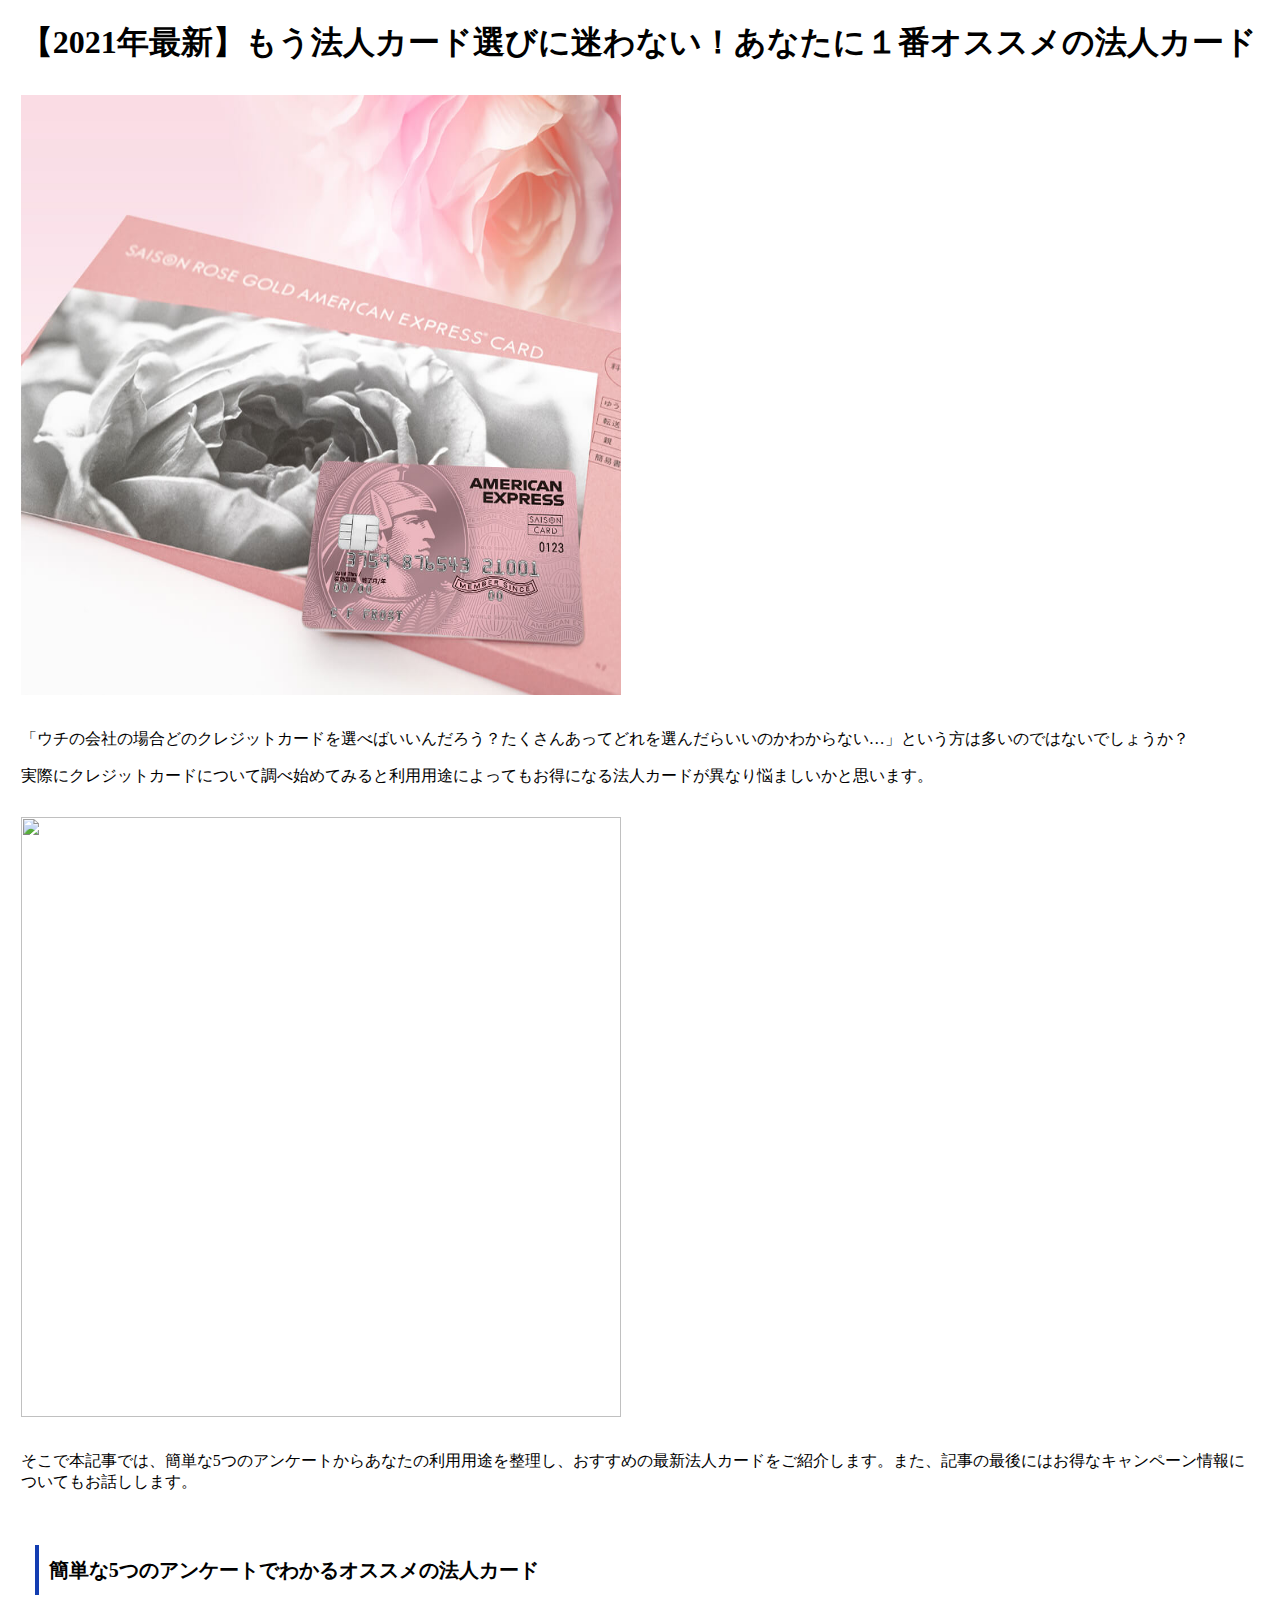
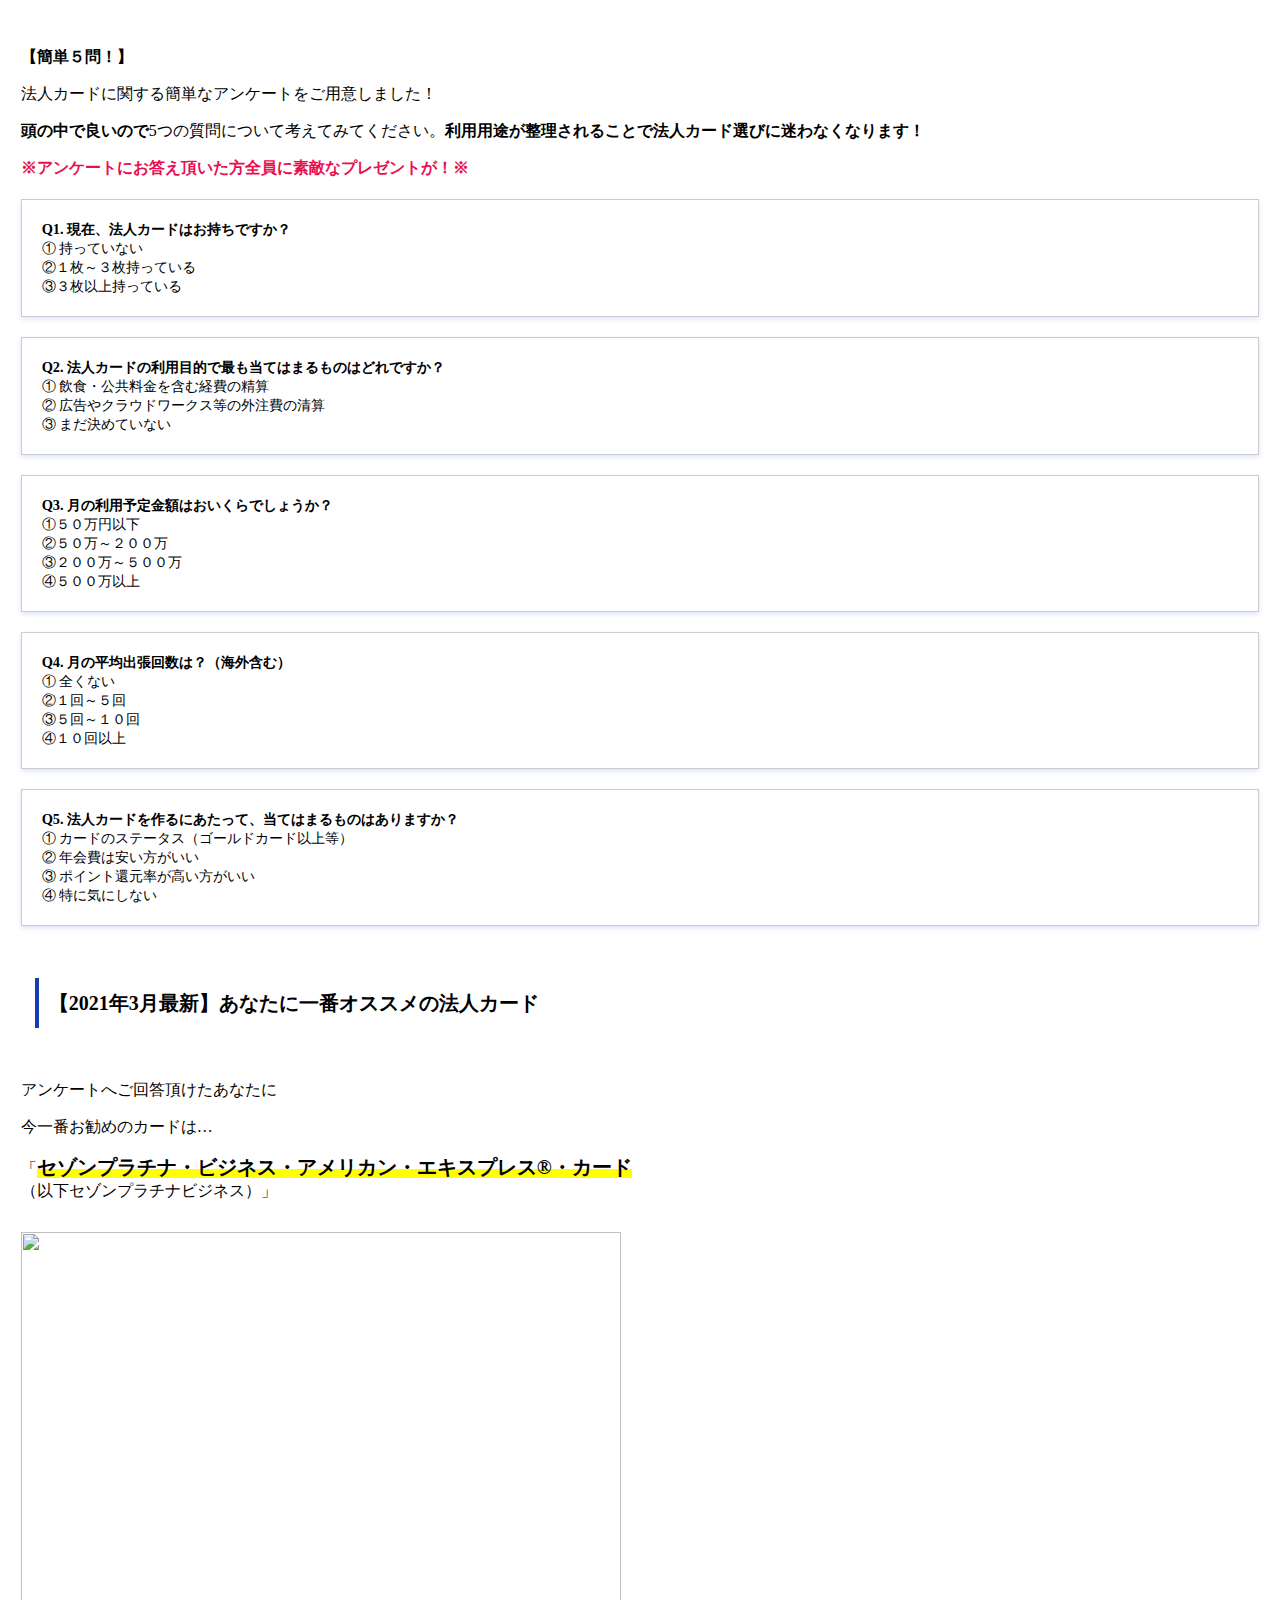
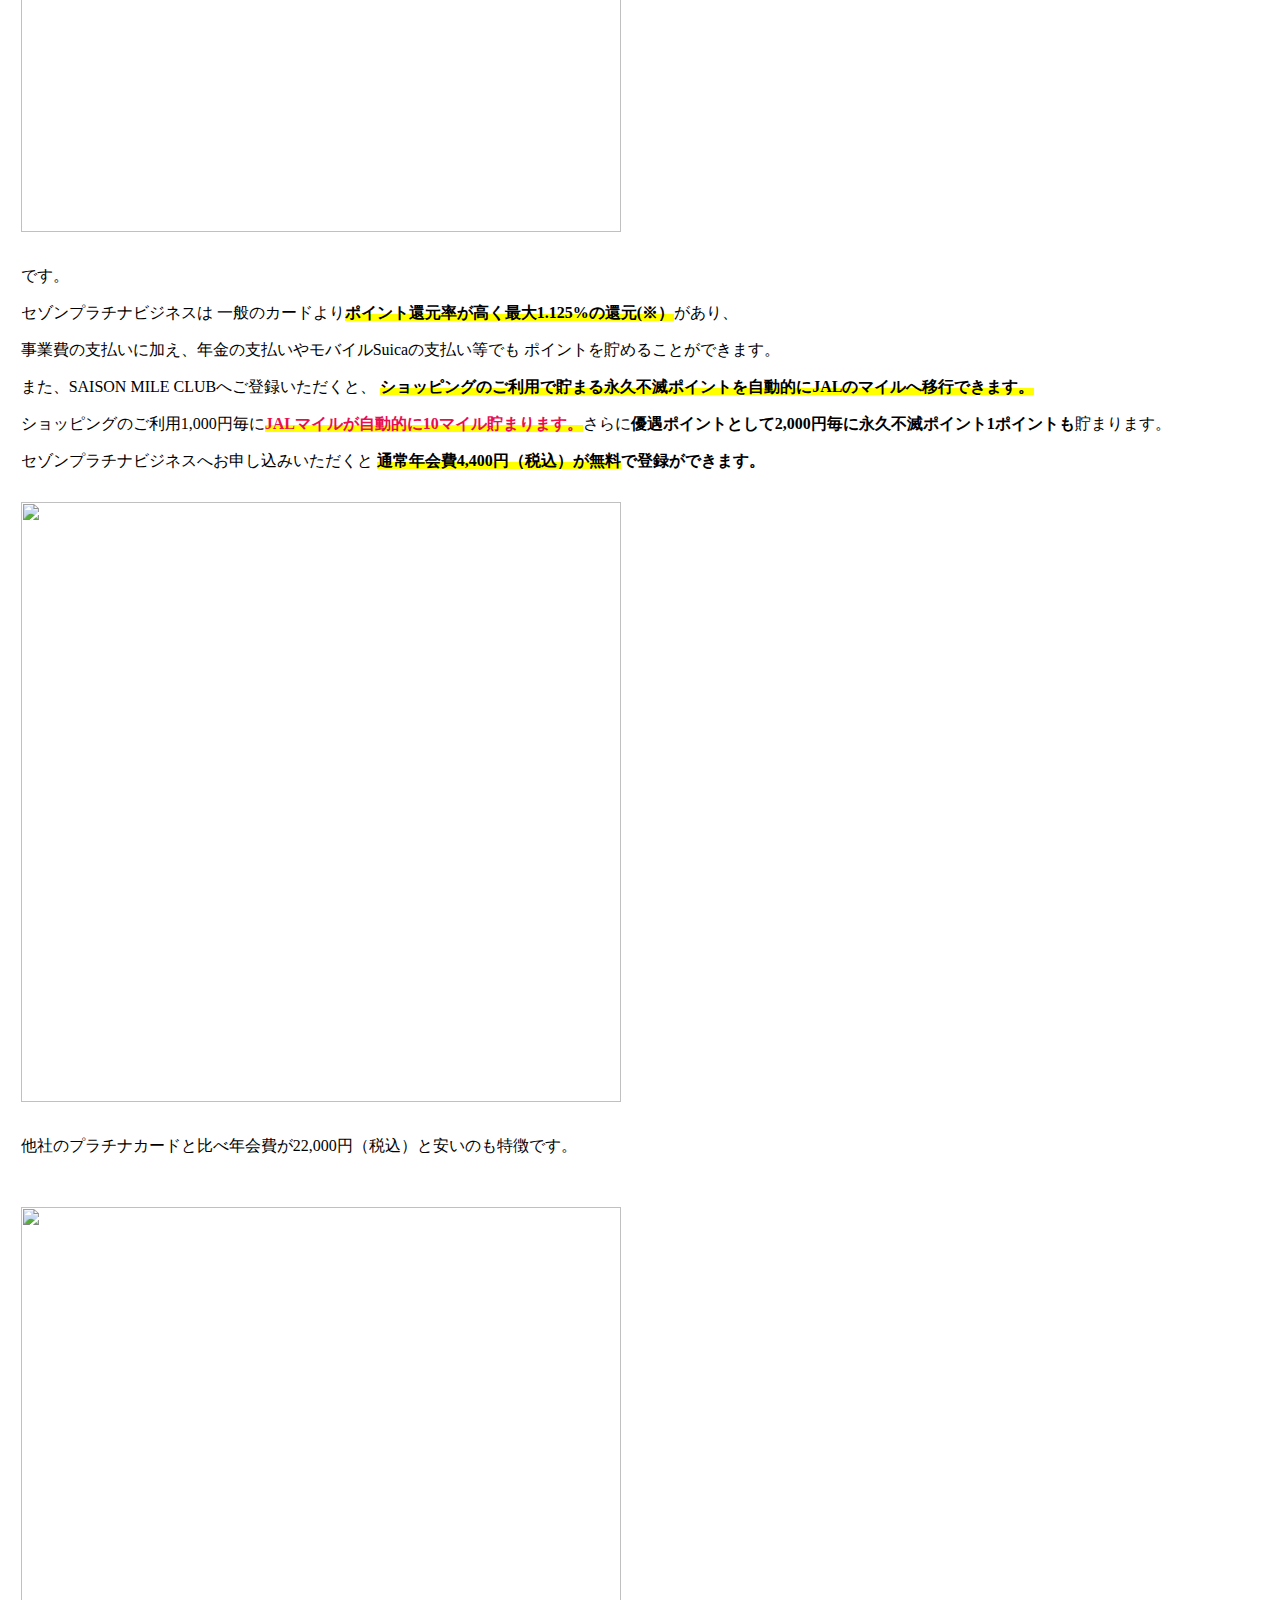
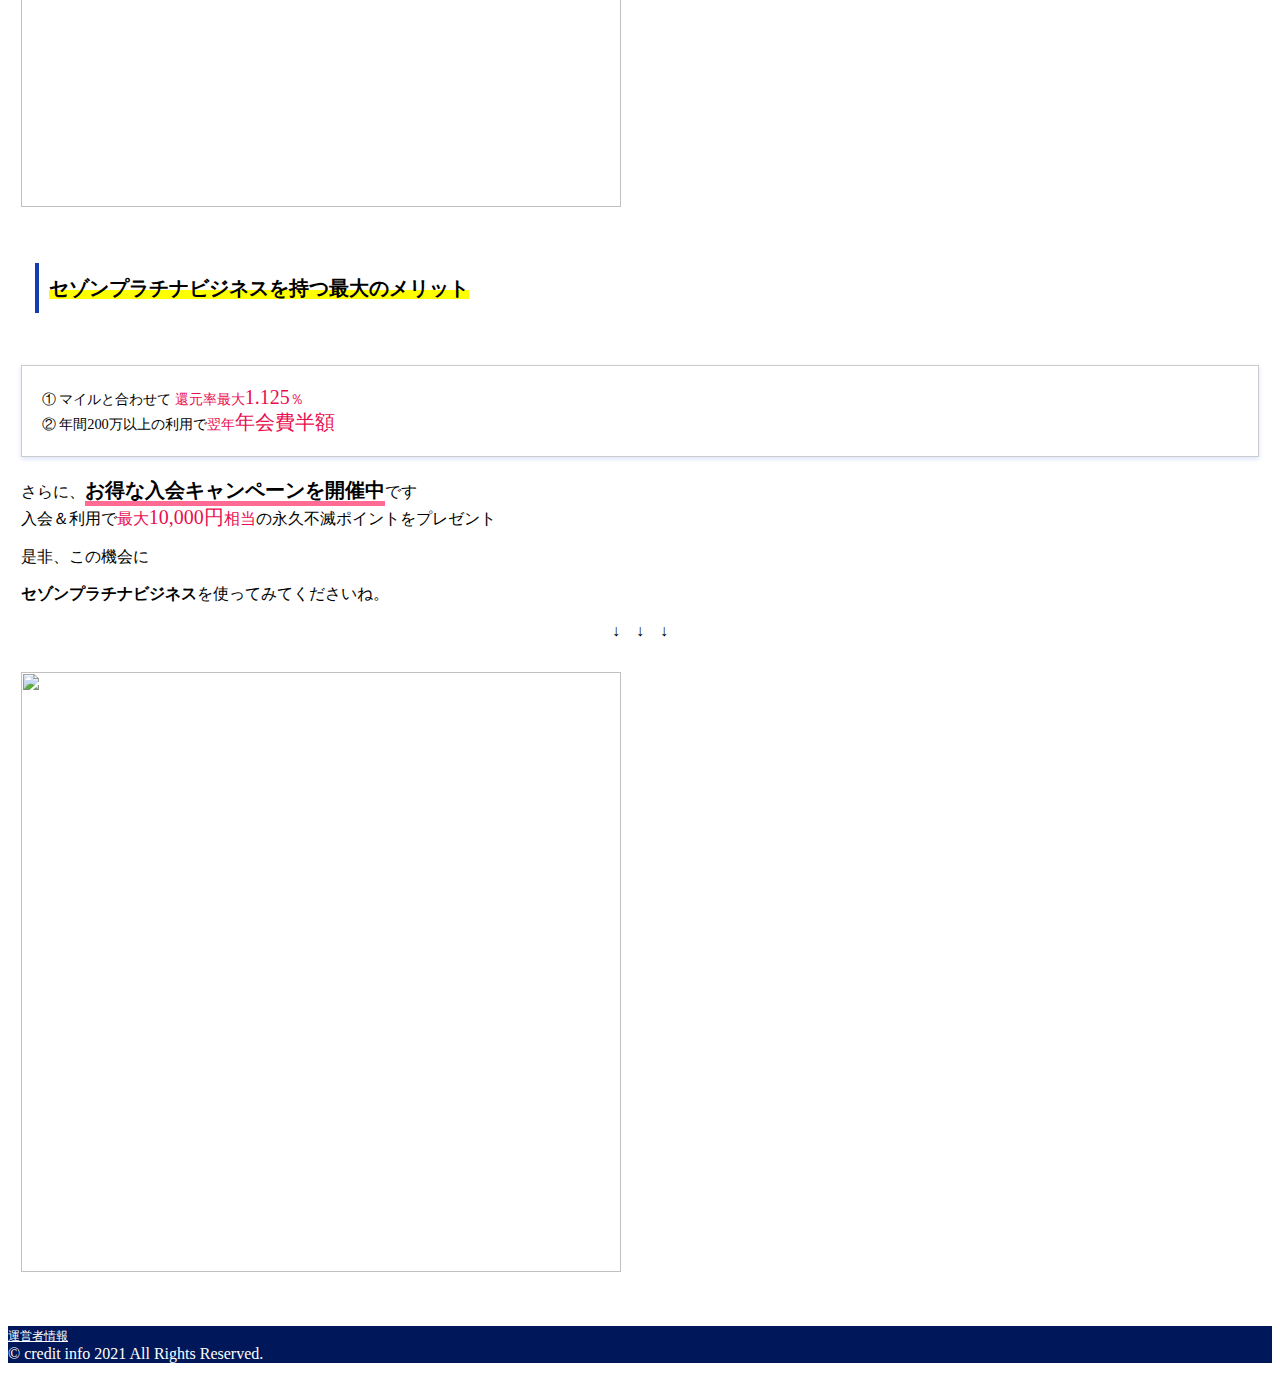
==== docs/rose/index.html @ d0219437 "roseテストコミット" ====
<!DOCTYPE html>
<html
  lang="ja"
  class="
    js
    flexbox
    webgl
    no-touch
    geolocation
    hashchange
    history
    websockets
    rgba
    hsla
    multiplebgs
    backgroundsize
    borderimage
    textshadow
    opacity
    cssanimations
    csscolumns
    cssgradients
    cssreflections
    csstransforms
    csstransforms3d
    csstransitions
    fontface
    generatedcontent
    video
    audio
    localstorage
    no-applicationcache
    svg
    svgclippaths
    mediaqueries
    no-regions
    supports
  "
>
  <head>
    <title>全米で大人気だった期間限定カラーのカードが日本初上陸！</title>

    <!-- meta -->
    <meta http-equiv="Content-Type" content="text/html; charset=UTF-8" />
    <meta http-equiv="X-UA-Compatible" content="IE=edge" />
    <meta name="HandheldFriendly" content="True" />
    <meta name="MobileOptimized" content="320" />
    <meta
      name="viewport"
      content="width=device-width, initial-scale=1 ,viewport-fit=cover"
    />
    <meta name="robots" content="noindex,follow" />
    <meta name="theme-color" content="#00185a" />

    <link rel="dns-prefetch" href="http://ajax.googleapis.com/" />
    <link rel="dns-prefetch" href="http://fonts.googleapis.com/" />
    <link rel="dns-prefetch" href="http://s.w.org/" />

    <!-- ogp -->
    <meta
      property="og:title"
      content="全米で大人気だった期間限定カラーのカードが日本初上陸！"
    />
    <meta
      property="og:description"
      content="全米で大人気だった期間限定カラーのカードが日本初上陸！"
    />
    <meta property="og:type" content="article" />
    <meta property="og:url" content="https://www.credit-card.skin/rose" />
    <meta
      property="og:image"
      content="https://user-images.githubusercontent.com/49242018/119776391-d8502100-beff-11eb-94c4-070c9179af22.png"
    />
    <meta
      property="og:image:secure_url"
      content="https://user-images.githubusercontent.com/49242018/119776391-d8502100-beff-11eb-94c4-070c9179af22.png"
    />
    <meta property="og:site_name" content="credit info" />
    <meta property="og:image:width" content="453" />
    <meta property="og:image:height" content="640" />
    <meta property="og:locale" content="ja_JP" />
    <meta name="twitter:card" content="summary_large_image" />

    <!-- css -->
    <link
      rel="stylesheet"
      href="../css/style.css"
      type="text/css"
      media="all"
    />
    <link
      rel="stylesheet"
      href="../css/index.css"
      type="text/css"
      media="all"
    />

    <!-- script -->
    <!-- <script src=""></script> -->
  </head>
  <body
    class="
      page-template
      page-template-page-forfront
      page-template-page-forfront-php
      page
      page-id-5036
    "
  >
    <div id="container">
      <header class="header">
        <div id="inner-header" class="wrap cf">
          <p id="logo" class="h1 dfont">
            <a href="https://www.credit-card.skin/rose"></a>
          </p>
        </div>
      </header>
      <div class="bg-white"></div>
      <div id="content" class="page-forfront">
        <div id="inner-content" class="wrap cf">
          <main id="main">
            <div class="entry-content">
              <!--
                |                       |
                | LP コンポーネントサンプル |
                |                       |
              -->
              <!-- 見出し -->
              <!-- <h3>
                <span class="" style="font-size: 20px"
                  ><strong>見出し</strong></span
                >
              </h3> -->

              <!-- テキスト -->
              <!-- <p><span class="ul-pink">underline-pink</span></p>
              <p><span class="ul-yellow">underline-yellow</span></p>
              <p><span class="text-bold">text-bold</span></p> -->

              <!-- コンテンツ -->
              <!-- <div class="contents">
                <p>
                  <img
                    class="size-medium aligncenter"
                    src="./assets/015-720x400-300x167.png"
                    alt=""
                    width="300"
                    height="167"
                    srcset="
                      ./assets/015-720x400-300x167.png 300w,
                      ./assets/015-720x400-300x167.png 720w
                    "
                    sizes="(max-width: 300px) 100vw, 300px"
                  />
                </p>
                <p>
                  <span>話題のブレッシュを使ってみることに。</span>
                </p>
              </div> -->

              <!-- CTA -->
              <!-- <div class="cta">
                <a href="#">
                  <img
                    class="aligncenter size-medium"
                    src="./assets/030-1-300x72.png"
                    alt=""
                    width="300"
                    height="72"
                    srcset="
                      ./assets/030-1-300x72.png 300w,
                      ./assets/030-1-300x72.png 500w
                    "
                    sizes="(max-width: 300px) 100vw, 300px"
                  />
                </a>
              </div> -->
              <!-- ./LP コンポーネントサンプル -->

              <section>
                <h1>
                  【2021年最新】もう法人カード選びに迷わない！あなたに１番オススメの法人カード
                </h1>

                <!-- 画像：アイキャッチ -->
                <div class="image">
                  <img
                    class="aligncenter"
                    src="./img/eye-catch.png"
                    alt=""
                    width="600"
                    height="600"
                    srcset="
                      ./img/eye-catch.png 1321w,
                      ./img/eye-catch.png  150w,
                      ./img/eye-catch.png  300w,
                      ./img/eye-catch.png  768w,
                      ./img/eye-catch.png 1024w,
                      ./img/eye-catch.png  125w,
                      ./img/eye-catch.png  160w
                    "
                    sizes="(max-width: 600px) 100vw, 600px"
                  />
                </div>
                <p>
                  「ウチの会社の場合どのクレジットカードを選べばいいんだろう？たくさんあってどれを選んだらいいのかわからない…」という方は多いのではないでしょうか？
                </p>
                <p>
                  実際にクレジットカードについて調べ始めてみると利用用途によってもお得になる法人カードが異なり悩ましいかと思います。
                </p>

                <!-- 画像：悩んでる人 -->
                <div class="image">
                  <img
                    class="aligncenter"
                    src="./img/thinking-man.jpg"
                    alt=""
                    width="600"
                    height="600"
                    srcset="
                      ./img/thinking-man.jpg 1321w,
                      ./img/thinking-man.jpg  150w,
                      ./img/thinking-man.jpg  300w,
                      ./img/thinking-man.jpg  768w,
                      ./img/thinking-man.jpg 1024w,
                      ./img/thinking-man.jpg  125w,
                      ./img/thinking-man.jpg  160w
                    "
                    sizes="(max-width: 600px) 100vw, 600px"
                  />
                </div>
                <p>
                  そこで本記事では、簡単な5つのアンケートからあなたの利用用途を整理し、おすすめの最新法人カードをご紹介します。また、記事の最後にはお得なキャンペーン情報についてもお話しします。
                </p>
              </section>

              <section>
                <h3>簡単な5つのアンケートでわかるオススメの法人カード</h3>
                <p><span class="text-bold">【簡単５問！】</span></p>
                <p>法人カードに関する簡単なアンケートをご用意しました！</p>
                <p>
                  <span class="text-bold">頭の中で良いので</span
                  >5つの質問について考えてみてください。<span class="text-bold"
                    >利用用途が整理されることで法人カード選びに迷わなくなります！</span
                  >
                </p>
                <p class="text-bold text-pink">
                  ※アンケートにお答え頂いた方全員に素敵なプレゼントが！※
                </p>
                <div class="contents">
                  <span class="text-bold"
                    >Q1. 現在、法人カードはお持ちですか？</span
                  ><br />
                  ① 持っていない <br />
                  ②１枚～３枚持っている <br />
                  ③３枚以上持っている
                </div>
                <div class="contents">
                  <span class="text-bold"
                    >Q2.
                    法人カードの利用目的で最も当てはまるものはどれですか？</span
                  ><br />
                  ① 飲食・公共料金を含む経費の精算<br />
                  ② 広告やクラウドワークス等の外注費の清算<br />
                  ③ まだ決めていない
                </div>
                <div class="contents">
                  <span class="text-bold"
                    >Q3. 月の利用予定金額はおいくらでしょうか？</span
                  ><br />
                  ①５０万円以下<br />
                  ②５０万～２００万<br />
                  ③２００万～５００万<br />
                  ④５００万以上
                </div>
                <div class="contents">
                  <span class="text-bold"
                    >Q4. 月の平均出張回数は？（海外含む）</span
                  ><br />
                  ① 全くない<br />
                  ②１回～５回<br />
                  ③５回～１０回<br />
                  ④１０回以上
                </div>
                <div class="contents">
                  <span class="text-bold"
                    >Q5.
                    法人カードを作るにあたって、当てはまるものはありますか？</span
                  ><br />
                  ① カードのステータス（ゴールドカード以上等）<br />
                  ② 年会費は安い方がいい<br />
                  ③ ポイント還元率が高い方がいい<br />
                  ④ 特に気にしない
                </div>
              </section>

              <section>
                <h3>【2021年3月最新】あなたに一番オススメの法人カード</h3>
                <p>アンケートへご回答頂けたあなたに</p>
                <p>今一番お勧めのカードは…</p>
                <p>
                  「<span class="text-bold text-big ul-yellow"
                    >セゾンプラチナ・ビジネス・アメリカン・エキスプレス®・カード</span
                  ><br />
                  （以下セゾンプラチナビジネス）」
                </p>

                <!-- 画像：カードサンプル -->
                <div class="image">
                  <img
                    class="aligncenter"
                    src="./img/card-sample.png"
                    alt=""
                    width="600"
                    height="600"
                    srcset="
                      ./img/card-sample.png 1321w,
                      ./img/card-sample.png  150w,
                      ./img/card-sample.png  300w,
                      ./img/card-sample.png  768w,
                      ./img/card-sample.png 1024w,
                      ./img/card-sample.png  125w,
                      ./img/card-sample.png  160w
                    "
                    sizes="(max-width: 600px) 100vw, 600px"
                  />
                </div>
                <p>です。</p>
                <p>
                  セゾンプラチナビジネスは 一般のカードより<span
                    class="text-bold ul-yellow"
                    >ポイント還元率が高く最大1.125%の還元(※）</span
                  >があり、
                </p>
                <p>
                  事業費の支払いに加え、年金の支払いやモバイルSuicaの支払い等でも
                  ポイントを貯めることができます。
                </p>
                <p>
                  また、SAISON MILE CLUBへご登録いただくと、
                  <span class="text-bold ul-yellow"
                    >ショッピングのご利用で貯まる永久不滅ポイントを自動的にJALのマイルへ移行できます。</span
                  >
                </p>
                <p>
                  ショッピングのご利用1,000円毎に<span
                    class="text-bold text-pink ul-yellow"
                    >JALマイルが自動的に10マイル貯まります。</span
                  >さらに<span class="text-bold"
                    >優遇ポイントとして2,000円毎に永久不滅ポイント1ポイントも</span
                  >貯まります。
                </p>
                <p>
                  セゾンプラチナビジネスへお申し込みいただくと
                  <span class="text-bold"
                    ><span class="ul-yellow"
                      >通常年会費4,400円（税込）が無料</span
                    >で登録ができます。</span
                  >
                </p>

                <!-- 画像：パーセント記号付きサイコロ -->
                <div class="image">
                  <img
                    class="aligncenter"
                    src="./img/dice-percent.jpg"
                    alt=""
                    width="600"
                    height="600"
                    srcset="
                      ./img/dice-percent.jpg 1321w,
                      ./img/dice-percent.jpg  150w,
                      ./img/dice-percent.jpg  300w,
                      ./img/dice-percent.jpg  768w,
                      ./img/dice-percent.jpg 1024w,
                      ./img/dice-percent.jpg  125w,
                      ./img/dice-percent.jpg  160w
                    "
                    sizes="(max-width: 600px) 100vw, 600px"
                  />
                </div>

                <p>
                  他社のプラチナカードと比べ年会費が22,000円（税込）と安いのも特徴です。
                </p>
              </section>

              <section>
                <!-- 画像：ここから先は絶対に読んで下さい！ -->
                <div class="image">
                  <img
                    class="aligncenter"
                    src="./img/reading-must.gif"
                    alt=""
                    width="600"
                    height="600"
                    srcset="
                      ./img/reading-must.gif 1321w,
                      ./img/reading-must.gif  150w,
                      ./img/reading-must.gif  300w,
                      ./img/reading-must.gif  768w,
                      ./img/reading-must.gif 1024w,
                      ./img/reading-must.gif  125w,
                      ./img/reading-must.gif  160w
                    "
                    sizes="(max-width: 600px) 100vw, 600px"
                  />
                </div>

                <!-- <p>アナタに一番お勧めのセゾンプラチナビジネスですが、</p>
                <p>
                  現在、<span class="text-bold ul-pink text-big"
                    >お得な入会キャンペーンを開催中</span
                  >です。
                </p> -->
              </section>

              <section>
                <h3>
                  <span class="ul-yellow"
                    >セゾンプラチナビジネスを持つ最大のメリット</span
                  >
                </h3>
                <div class="contents">
                  ① マイルと合わせて
                  <span class="text-pink"
                    >還元率最大<span class="text-big">1.125</span>％</span
                  >
                  <br />
                  ② 年間200万以上の利用で<span class="text-pink"
                    >翌年<span class="text-big">年会費半額</span></span
                  >
                  <!-- さらに、<span class="text-bold"
                    >お得な入会キャンペーンを開催中</span
                  >です<br />入会＆利用で<span class="text-pink"
                    >最大<span class="text-big">10,000円</span>相当</span
                  >の永久不滅ポイントをプレゼント -->
                </div>
                <p>
                  さらに、<span class="text-bold ul-pink text-big"
                    >お得な入会キャンペーンを開催中</span
                  >です<br />入会＆利用で<span class="text-pink"
                    >最大<span class="text-big">10,000円</span>相当</span
                  >の永久不滅ポイントをプレゼント
                </p>
                <p>是非、この機会に</p>
                <p>
                  <span class="text-bold">セゾンプラチナビジネス</span
                  >を使ってみてくださいね。
                </p>
                <p class="text-center">↓　↓　↓</p>
                <!-- 画像：CTA -->
                <div class="image">
                  <a href="#" target="_blank" rel="noopener noreferrer">
                    <img
                      class="aligncenter"
                      src="./img/cta.png"
                      alt=""
                      width="600"
                      height="600"
                      srcset="
                        ./img/cta.png 1321w,
                        ./img/cta.png  150w,
                        ./img/cta.png  300w,
                        ./img/cta.png  768w,
                        ./img/cta.png 1024w,
                        ./img/cta.png  125w,
                        ./img/cta.png  160w
                      "
                      sizes="(max-width: 600px) 100vw, 600px"
                    />
                  </a>
                </div>
              </section>
            </div>
          </main>
        </div>
      </div>

      <footer class="footer">
        <div id="footer-menu">
          <div class="site-footer-inner">
            <a
              style="font-size: 12px"
              href="company_info.html"
              class="link-administrator"
              >運営者情報</a
            ><br />
            <span class="copyright"
              >© credit info 2021 All Rights Reserved.
            </span>
          </div>
        </div>
      </footer>
    </div>
  </body>
</html>
---- docs/css/index.css ----
img.wp-smiley,
img.emoji {
  display: inline !important;
  border: none !important;
  box-shadow: none !important;
  height: 1em !important;
  width: 1em !important;
  margin: 0 0.07em !important;
  vertical-align: -0.1em !important;
  background: none !important;
  padding: 0 !important;
}

/*--------　カスタムボタン　------------------*/
@-moz-keyframes animate1 {
  0% {
    -moz-transform: skewX(9deg);
  }

  10% {
    -moz-transform: skewX(-8deg);
  }

  20% {
    -moz-transform: skewX(7deg);
  }

  30% {
    -moz-transform: skewX(-6deg);
  }

  40% {
    -moz-transform: skewX(5deg);
  }

  50% {
    -moz-transform: skewX(-4deg);
  }

  60% {
    -moz-transform: skewX(3deg);
  }

  70% {
    -moz-transform: skewX(-2deg);
  }

  80% {
    -moz-transform: skewX(1deg);
  }

  90% {
    -moz-transform: skewX(0deg);
  }

  100% {
    -moz-transform: skewX(0deg);
  }
}

@-o-keyframes animate1 {
  0% {
    -o-transform: skewX(9deg);
  }

  10% {
    -o-transform: skewX(-8deg);
  }

  20% {
    -o-transform: skewX(7deg);
  }

  30% {
    -o-transform: skewX(-6deg);
  }

  40% {
    -o-transform: skewX(5deg);
  }

  50% {
    -o-transform: skewX(-4deg);
  }

  60% {
    -o-transform: skewX(3deg);
  }

  70% {
    -o-transform: skewX(-2deg);
  }

  80% {
    -o-transform: skewX(1deg);
  }

  90% {
    -o-transform: skewX(0deg);
  }

  100% {
    -o-transform: skewX(0deg);
  }
}

@-webkit-keyframes animate1 {
  0% {
    -webkit-transform: skewX(9deg);
  }

  10% {
    -webkit-transform: skewX(-8deg);
  }

  20% {
    -webkit-transform: skewX(7deg);
  }

  30% {
    -webkit-transform: skewX(-6deg);
  }

  40% {
    -webkit-transform: skewX(5deg);
  }

  50% {
    -webkit-transform: skewX(-4deg);
  }

  60% {
    -webkit-transform: skewX(3deg);
  }

  70% {
    -webkit-transform: skewX(-2deg);
  }

  80% {
    -webkit-transform: skewX(1deg);
  }

  90% {
    -webkit-transform: skewX(0deg);
  }

  100% {
    -webkit-transform: skewX(0deg);
  }
}

@-moz-keyframes animate2 {
  0% {
    -moz-transform: translateX(0px);
  }

  45% {
    -moz-transform: translateX(20px);
  }

  50% {
    -moz-transform: translateX(25px);
  }

  55% {
    -moz-transform: translateX(20px);
  }

  95% {
    -moz-transform: translateX(0px);
  }

  100% {
    -moz-transform: translateX(0px);
  }
}

@-o-keyframes animate2 {
  0% {
    -o-transform: translateX(0px);
  }

  45% {
    -o-transform: translateX(20px);
  }

  50% {
    -o-transform: translateX(25px);
  }

  55% {
    -o-transform: translateX(20px);
  }

  95% {
    -o-transform: translateX(0px);
  }

  100% {
    -o-transform: translateX(0px);
  }
}

@-webkit-keyframes animate2 {
  0% {
    -webkit-transform: translateX(0px);
  }

  45% {
    -webkit-transform: translateX(20px);
  }

  50% {
    -webkit-transform: translateX(25px);
  }

  55% {
    -webkit-transform: translateX(20px);
  }

  95% {
    -webkit-transform: translateX(0px);
  }

  100% {
    -webkit-transform: translateX(0px);
  }
}

.a-btn {
  position: relative;
  display: block;
  width: 100%;
  max-width: 600px;
  padding: 10px;
  padding-left: 10%;
  -moz-box-sizing: border-box;
  -webkit-box-sizing: border-box;
  box-sizing: border-box;
  margin-left: auto;
  margin-right: auto;
}

.animate {
  -webkit-animation-duration: 2s;
  -moz-animation-duration: 2s;
  -ms-animation-duration: 2s;
  -o-animation-duration: 2s;
  animation-duration: 2s;
  -webkit-animation-timing-function: ease-in;
  -moz-animation-timing-function: ease-in;
  -o-animation-timing-function: ease-in;
  animation-timing-function: ease-in;
  -moz-animation-iteration-count: infinite;
  -webkit-animation-iteration-count: infinite;
  -o-animation-iteration-count: infinite;
  -ms-animation-iteration-count: infinite;
  animation-iteration-count: infinite;
  margin-left: auto;
  margin-right: auto;
  z-index: 8;
  -webkit-animation-name: animate1;
  -moz-animation-name: animate1;
  -o-animation-name: animate1;
  animation-name: animate1;
  width: 90%;
}

.a-arrow {
  position: absolute;
  top: 10%;
  left: -5px;
  -webkit-animation-duration: 1s;
  -moz-animation-duration: 1s;
  -ms-animation-duration: 1s;
  -o-animation-duration: 1s;
  animation-duration: 1s;
  -webkit-animation-timing-function: ease-in;
  -moz-animation-timing-function: ease-in;
  -o-animation-timing-function: ease-in;
  animation-timing-function: ease-in;
  -moz-animation-iteration-count: infinite;
  -webkit-animation-iteration-count: infinite;
  -o-animation-iteration-count: infinite;
  -ms-animation-iteration-count: infinite;
  animation-iteration-count: infinite;
  -webkit-animation-name: animate2;
  -moz-animation-name: animate2;
  -o-animation-name: animate2;
  animation-name: animate2;
  z-index: 9;
  width: 20%;
  max-width: 100px;
}

.a-btn:hover img {
  opacity: 1;
}

/*--------　カスタムボタン　------------------*/
.balloon5 {
  width: 100%;
  margin: 1.5em 0;
  overflow: hidden;
}

.balloon5 .faceicon {
  float: left;
  margin-right: -90px;
  width: 80px;
}

.balloon5 .faceicon img {
  width: 100%;
  height: auto;
  border: solid 3px #d7ebfe;
  border-radius: 50%;
}

.balloon5 .chatting {
  width: 100%;
}

.says {
  display: inline-block;
  position: relative;
  margin: 5px 0 0 105px;
  padding: 17px 13px;
  border-radius: 12px;
  background: #d7ebfe;
}

.says:after {
  content: '';
  display: inline-block;
  position: absolute;
  top: 18px;
  left: -24px;
  border: 12px solid transparent;
  border-right: 12px solid #d7ebfe;
}

.says p {
  margin: 0;
  padding: 0;
}

.balloon4 {
  position: relative;
  margin: 2em 0 2em 40px;
  padding: 15px;
  background: #fff0c6;
  border-radius: 30px;
}

.balloon4:before {
  content: '';
  position: absolute;
  left: -38px;
  width: 13px;
  height: 12px;
  bottom: 0;
  background: #fff0c6;
  border-radius: 50%;
}

.balloon4:after {
  content: '';
  position: absolute;
  left: -24px;
  width: 20px;
  height: 18px;
  bottom: 3px;
  background: #fff0c6;
  border-radius: 50%;
}

.balloon4 p {
  margin: 0;
  padding: 0;
}

/*——————–
吹き出しを作る
——————–*/
/* 全体のスタイル */
.kaiwa {
  margin-bottom: 25px;
}

/* 左画像 */
.kaiwa-img-left {
  margin: 0;
  float: left;
  width: 60px;
  height: 60px;
  margin-right: -70px;
}

/* 右画像 */
.kaiwa-img-right {
  margin: 0;
  float: right;
  width: 60px;
  height: 60px;
  margin-left: -70px;
}

.kaiwa figure img {
  width: 100%;
  height: 100%;
  border: 1px solid #aaa;
  border-radius: 50%;
  margin: 0;
}

/* 画像の下のテキスト */
.kaiwa-img-description {
  padding: 5px 0 0;
  font-size: 10px;
  text-align: center;
  position: relative;
  bottom: 15px;
}

/* 左からの吹き出しテキスト */
.kaiwa-text-right {
  position: relative;
  margin-left: 80px;
  padding: 10px;
  border-radius: 10px;
  background: #ffebeb;
  margin-right: 12%;
  float: left;
}

/* 右からの吹き出しテキスト */
.kaiwa-text-left {
  position: relative;
  margin-right: 80px;
  padding: 10px;
  border-radius: 10px;
  background-color: #fff8d1;
  margin-left: 12%;
  float: right;
}

p.kaiwa-text {
  margin: 0 0 20px;
}

p.kaiwa-text:last-child {
  margin-bottom: 0;
}

/* 左の三角形を作る */
.kaiwa-text-right:before {
  position: absolute;
  content: '';
  border: 10px solid transparent;
  top: 15px;
  left: -20px;
}

.kaiwa-text-right:after {
  position: absolute;
  content: '';
  border: 10px solid transparent;
  border-right: 10px solid #ffebeb;
  top: 15px;
  left: -19px;
}

/* 右の三角形を作る */
.kaiwa-text-left:before {
  position: absolute;
  content: '';
  border: 10px solid transparent;
  top: 15px;
  right: -20px;
}

.kaiwa-text-left:after {
  position: absolute;
  content: '';
  border: 10px solid transparent;
  border-left: 10px solid #fff8d1;
  top: 15px;
  right: -19px;
}

/* 回り込み解除 */
.kaiwa:after,
.kaiwa:before {
  clear: both;
  content: '';
  display: block;
}

.balloon1-left {
  position: relative;
  display: inline-block;
  margin: 1.5em 0 1.5em 15px;
  padding: 7px 10px;
  min-width: 120px;
  max-width: 100%;
  color: #555;
  font-size: 16px;
  background: #e0edff;
}

.balloon1-left:before {
  content: '';
  position: absolute;
  top: 50%;
  left: -30px;
  margin-top: -15px;
  border: 15px solid transparent;
  border-right: 15px solid #e0edff;
}

.balloon1-left p {
  margin: 0;
  padding: 0;
}

/*↓↓↓T-カスタム20190108↓↓↓ */

div.chat-window {
  background: #bddcfd;
  margin: 0 auto;
  padding: 0.5em 0;
  width: 80%;
}

p.chat-window-me {
  background: #84ec89;
  border-radius: 1em;
  box-shadow: 2px 2px 5px 1px rgba(0, 0, 0, 0.2);
  display: inline-block;
  margin: 0.5em 1em 0.5em 35%;
  padding: 0.5em;
  position: relative;
  width: 60%;
}

p.chat-window-me::after {
  border: 0.3em solid transparent;
  border-left: 0.3em solid #84ec89;
  border-bottom: 0.3em solid #84ec89;
  content: '';
  display: block;
  position: absolute;
  bottom: 0.5em;
  right: -0.5em;
}

p.chat-window-you {
  background: #fff;
  border-radius: 1em;
  box-shadow: -2px 2px 5px 1px rgba(0, 0, 0, 0.2);
  display: inline-block;
  margin: 0.5em 0 0.5em 1em;
  padding: 0.5em;
  position: relative;
  width: 60%;
}

p.chat-window-you::after {
  border: 0.3em solid transparent;
  border-right: 0.3em solid #fff;
  border-bottom: 0.3em solid #fff;
  content: '';
  display: block;
  position: absolute;
  bottom: 0.5em;
  left: -0.5em;
}

.yellow_line {
  background: rgba(0, 0, 0, 0) linear-gradient(transparent 60%, #ffff82 0%) repeat scroll 0 0;
}

.voice-box {
  border: 2px solid #eeeeee;
  margin: 0 auto;
  padding: 1em;
  width: 88vw;
}

.voice-title {
  border-bottom: 3px dashed #666666;
  color: #666666;
  font-size: 1.3em;
  font-weight: bold;
  margin: 0 0 0.5em;
}

.voice-score {
  display: flex;
  justify-content: space-between;
  margin: 0em;
}

.stars {
  color: #ccc;
  display: inline-block;
  margin: 0em;
  width: 5em;
}

.star {
  color: #ffd700;
}

.voice-name {
  display: inline-block;
  margin: 0 0 1em;
}

.voice-img {
  text-align: center;
}

.voice-img img {
  max-width: 100%;
}

.simple-midashi {
  padding: 0.25em 0.5em;
  /*上下 左右の余白*/
  font-size: 23px;
  color: #494949;
  /*文字色*/
  background: transparent;
  /*背景透明に*/
  border-left: solid 5px #faa;
  /*左線*/
}

.check-midashi {
  position: relative;
  color: black;
  background: #d0ecff;
  line-height: 2;
  padding: 0.25em 0.5em;
  margin: 2em 0 0.5em;
  border-radius: 0 5px 5px 5px;
}

.check-midashi:after {
  /*タブ*/
  position: absolute;
  font-family: 'Font Awesome 5 Free', 'Quicksand', 'Avenir', 'Arial',
    sans-serif;
  content: '\f14a  Check';
  background: #2196f3;
  color: #fff;
  left: 0px;
  bottom: 100%;
  border-radius: 5px 5px 0 0;
  padding: 3px 7px 1px;
  font-size: 1em;
  line-height: 1;
  letter-spacing: 0.05em;
}

/* site common style */
body.custom-background {
  background-size: 100px;
  font-family: sans-serif;
}

.site-inner {
  margin: 0;
  max-width: initial;
}

.entry-header,
.entry-summary,
.entry-content,
.entry-footer,
.page-content {
  margin-left: 1%;
  margin-right: 1%;
}

.site-content {
  padding: 0;
}

@media screen and (min-width: 44.375em) {
  .site {
    margin: 75px;
  }
}

.site-header {
  padding: 0;
}

@media screen and (min-width: 56.875em) {

  .no-sidebar .entry-header,
  .no-sidebar .entry-content,
  .no-sidebar .entry-summary,
  .no-sidebar .entry-footer,
  .no-sidebar .comments-area,
  .no-sidebar .image-navigation,
  .no-sidebar .post-navigation,
  .no-sidebar .pagination,
  .no-sidebar .page-header,
  .no-sidebar .page-content,
  .no-sidebar .content-bottom-widgets {
    margin-left: 10%;
    margin-right: 10%;
  }
}

@media screen and (min-width: 61.5625em) {
  .site-header-main {
    width: 100%;
    height: 280px;
    background-size: 1260px;
  }

  .site-branding {
    width: 100%;
    height: 280px;
  }

  .site-header {
    padding: 0;
  }

  body.no-sidebar:not(.search-results) article:not(.type-page) .entry-content {
    margin-left: 10%;
    margin-right: 10%;
    width: 90%;
  }
}

/* footer widget */
.content-bottom-widgets .widget_nav_menu {
  border-top: 1px solid #686868;
}

.content-bottom-widgets .widget-title {
  text-align: center;
  font-weight: normal;
  font-size: 1em;
  text-transform: initial;
}

.content-bottom-widgets .menu {
  text-align: center;
  list-style: none;
}

/* page specific style */

.page h2.bordered-h2 {
  border-left: 15px solid #c19bdf;
  border-bottom: 1px solid #c19bdf;
  padding: 0.25em;
}

.page .users-voice {
  border: 1px solid #a5d68f;
  background: #e7f3e2;
  border-radius: 10px;
  padding: 1em;
  margin: 0 auto 2em;
}

.page .users-voice p:last-of-type {
  margin: 0;
}

.site-branding {
  font-family: comic-sans;
  text-align: center;
  background: #faa;
  display: block;
  width: 100%;
  margin: 0 0 1em 0;
  padding: 0.5rem;
}

.site-title {
  display: block;
  text-align: center;
  margin: 0 auto;
  width: 100%;
}

.site-branding .site-title a,
.site-branding .site-title a:hover,
.site-branding .site-title a:focus {
  color: #ffffff;
  display: block;
}

.site {
  margin: 0;
}

.site-main {
  padding: 0.5em;
}

body {
  font-size: 15px;
}

.entry-title {
  color: #666666;
  font-size: 1.6em;
  line-height: 1.5em;
}

.check-midashi {
  font-size: 20px;
}

.yellow_line {
  background: rgba(0, 0, 0, 0) linear-gradient(transparent 60%, #ffff82 0%) repeat scroll 0 0;
}

.voice-box {
  width: 88vw;
}

.simple-midashi {
  font-size: 23px;
}

.balloon2-left {
  position: relative;
  display: inline-block;
  margin: 1.5em 0 1.5em 15px;
  padding: 7px 10px;
  min-width: 120px;
  max-width: 100%;
  color: #555;
  font-size: 16px;
  background: #fff;
  border: solid 3px #555;
  box-sizing: border-box;
}

.balloon2-left:before {
  content: '';
  position: absolute;
  top: 50%;
  left: -24px;
  margin-top: -12px;
  border: 12px solid transparent;
  border-right: 12px solid #fff;
  z-index: 2;
}

.balloon2-left:after {
  content: '';
  position: absolute;
  top: 50%;
  left: -30px;
  margin-top: -14px;
  border: 14px solid transparent;
  border-right: 14px solid #555;
  z-index: 1;
}

.balloon2-left p {
  margin: 0;
  padding: 0;
}

.flash {
  animation: flash 1s ease infinite alternate;
}

@keyframes flash {
  50% {
    opacity: 0;
  }
}

.box242 {
  position: relative;
  padding: 0.5em 0.7em;
  margin: 2em 0;
  background: #f5678c;
  color: #ffffff;
  font-weight: bold;
}

.box242:after {
  position: absolute;
  content: '';
  top: 100%;
  left: 30px;
  border: 15px solid transparent;
  border-top: 15px solid #f5678c;
  width: 0;
  height: 0;
}

.box242 p {
  margin: 0;
  padding: 0;
}

a {
  color: #4f96f6;
}

.main-c {
  color: #ffb6c1;
}

.main-bc {
  background-color: #ffb6c1;
}

.main-bdr,
#inner-content .main-bdr {
  border-color: #ffb6c1;
}

.pastel-bc,
#inner-content .pastel-bc {
  background-color: #c8e4ff;
}

.accent-c {
  color: #ffb36b;
}

.accent-bc {
  background-color: #ffb36b;
}

.header,
#footer-menu,
.drawer__title {
  background-color: #ffc0cb;
}

#logo a {
  color: #fff;
}

.desktop-nav li a,
.mobile-nav li a,
#footer-menu a,
.copyright,
#drawer__open,
.drawer__title {
  color: #fff;
}

.drawer__title .close span,
.drawer__title .close span:before {
  background: #fff;
}

.desktop-nav li:after {
  background: #fff;
}

.mobile-nav .current-menu-item {
  border-bottom-color: #fff;
}

.widgettitle {
  color: #6bb6ff;
  background-color: #c8e4ff;
}

.footer {
  background-color: #e0e4eb;
}

.footer,
.footer a,
.footer .widget ul li a {
  color: #3c3c3c;
}

#toc_container .toc_title,
#footer_menu .raised,
.pagination a,
.pagination span,
#reply-title:before,
.entry-content blockquote:before,
.main-c-before li:before,
.main-c-b:before {
  color: #ffb6c1;
}

#searchsubmit,
#toc_container .toc_title:before,
.cat-name,
.pre_tag>span,
.pagination .current,
#submit,
.withtag_list>span,
.main-bc-before li:before {
  background-color: #ffb6c1;
}

#toc_container,
h3,
.li-mainbdr ul,
.li-mainbdr ol {
  border-color: #ffb6c1;
}

.search-title .fa-search,
.acc-bc-before li:before {
  background: #ffb36b;
}

.li-accentbdr ul,
.li-accentbdr ol {
  border-color: #ffb36b;
}

.pagination a:hover,
.li-pastelbc ul,
.li-pastelbc ol {
  background: #c8e4ff;
}

body {
  font-size: 100%;
}

@media only screen and (min-width: 481px) {
  body {
    font-size: 107%;
  }
}

@media only screen and (min-width: 1030px) {
  body {
    font-size: 107%;
  }
}

.totop {
  background: #5ba9f7;
}

.header-info a {
  color: #fff;
  background: linear-gradient(95deg, #738bff, #85e3ec);
}

.fixed-menu ul {
  background: #fff;
}

.fixed-menu a {
  color: #a2a7ab;
}

.fixed-menu .current-menu-item a,
.fixed-menu ul li a.active {
  color: #6bb6ff;
}

.post-tab {
  background: #fff;
}

.post-tab>div {
  color: #a7a7a7;
}

.post-tab>div.tab-active {
  background: linear-gradient(45deg, #bdb9ff, #67b8ff);
}

#container {
  background: #fff;
}

@media only screen and (min-width: 1030px) {
  .maximg {
    max-width: 1182px;
  }
}

/* BFJ CSS */
body {
  font-size: 16px;
}

.header,
#footer-menu,
.drawer__title {
  background-color: #00185a;
}

div {
  margin-top: 10px;
  margin-bottom: 10px;
}

section {
  margin-bottom: 50px;
}

h3 {
  font-size: 20px;
  margin: 2.6em 0.7em;
  padding: 10px 0 10px 10px;
  border-left-width: 4px;
  border-left-style: solid;
  /* font-size: 1.2em; */
  line-height: 1.5;
  border-color: #133db1;
}

.ul-pink {
  border-bottom: solid 5px #ff6b92
}

.ul-yellow {
  background-image: linear-gradient(transparent 60%,
      #ffff00 0%);
  background-position: initial;
  background-size: initial;
  background-repeat: initial;
  background-attachment: initial;
  background-origin: initial;
  background-clip: initial;
}

.text-center {
  text-align: center;
}

.text-bold {
  font-weight: bold;
}

.text-big {
  font-size: 20px;
}

.text-red {
  color: #ff0000;
}

.text-pink {
  color: #e90e50;
}

.contents {
  border: 1px #ccc solid;
  padding: 20px;
  box-shadow: 0 2px 5px 0 #dbe3fc;
  background: #fff;
  font-size: 90%;
  margin-top: 20px;
  margin-bottom: 20px;
}

.image {
  margin-top: 30px;
  margin-bottom: 30px;
}

.cta {
  margin-top: 20px;
  margin-bottom: 20px;
}
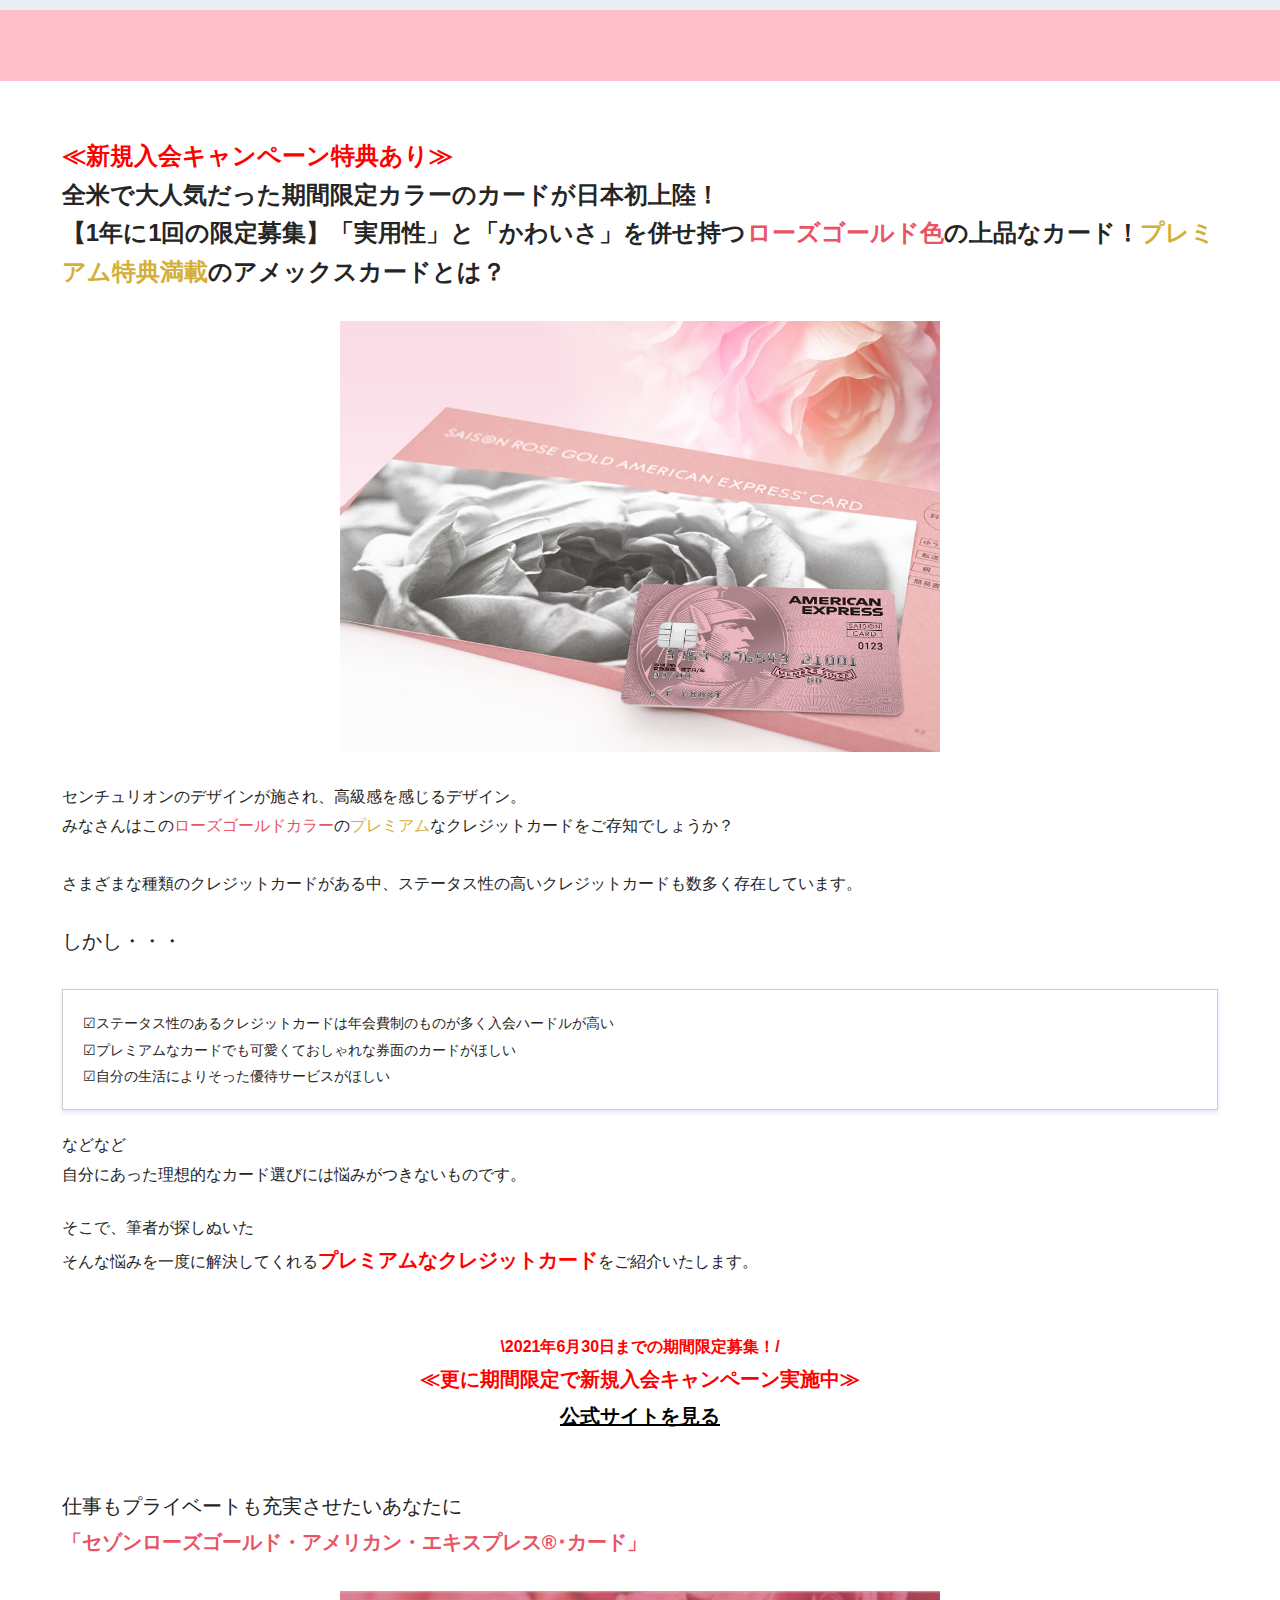
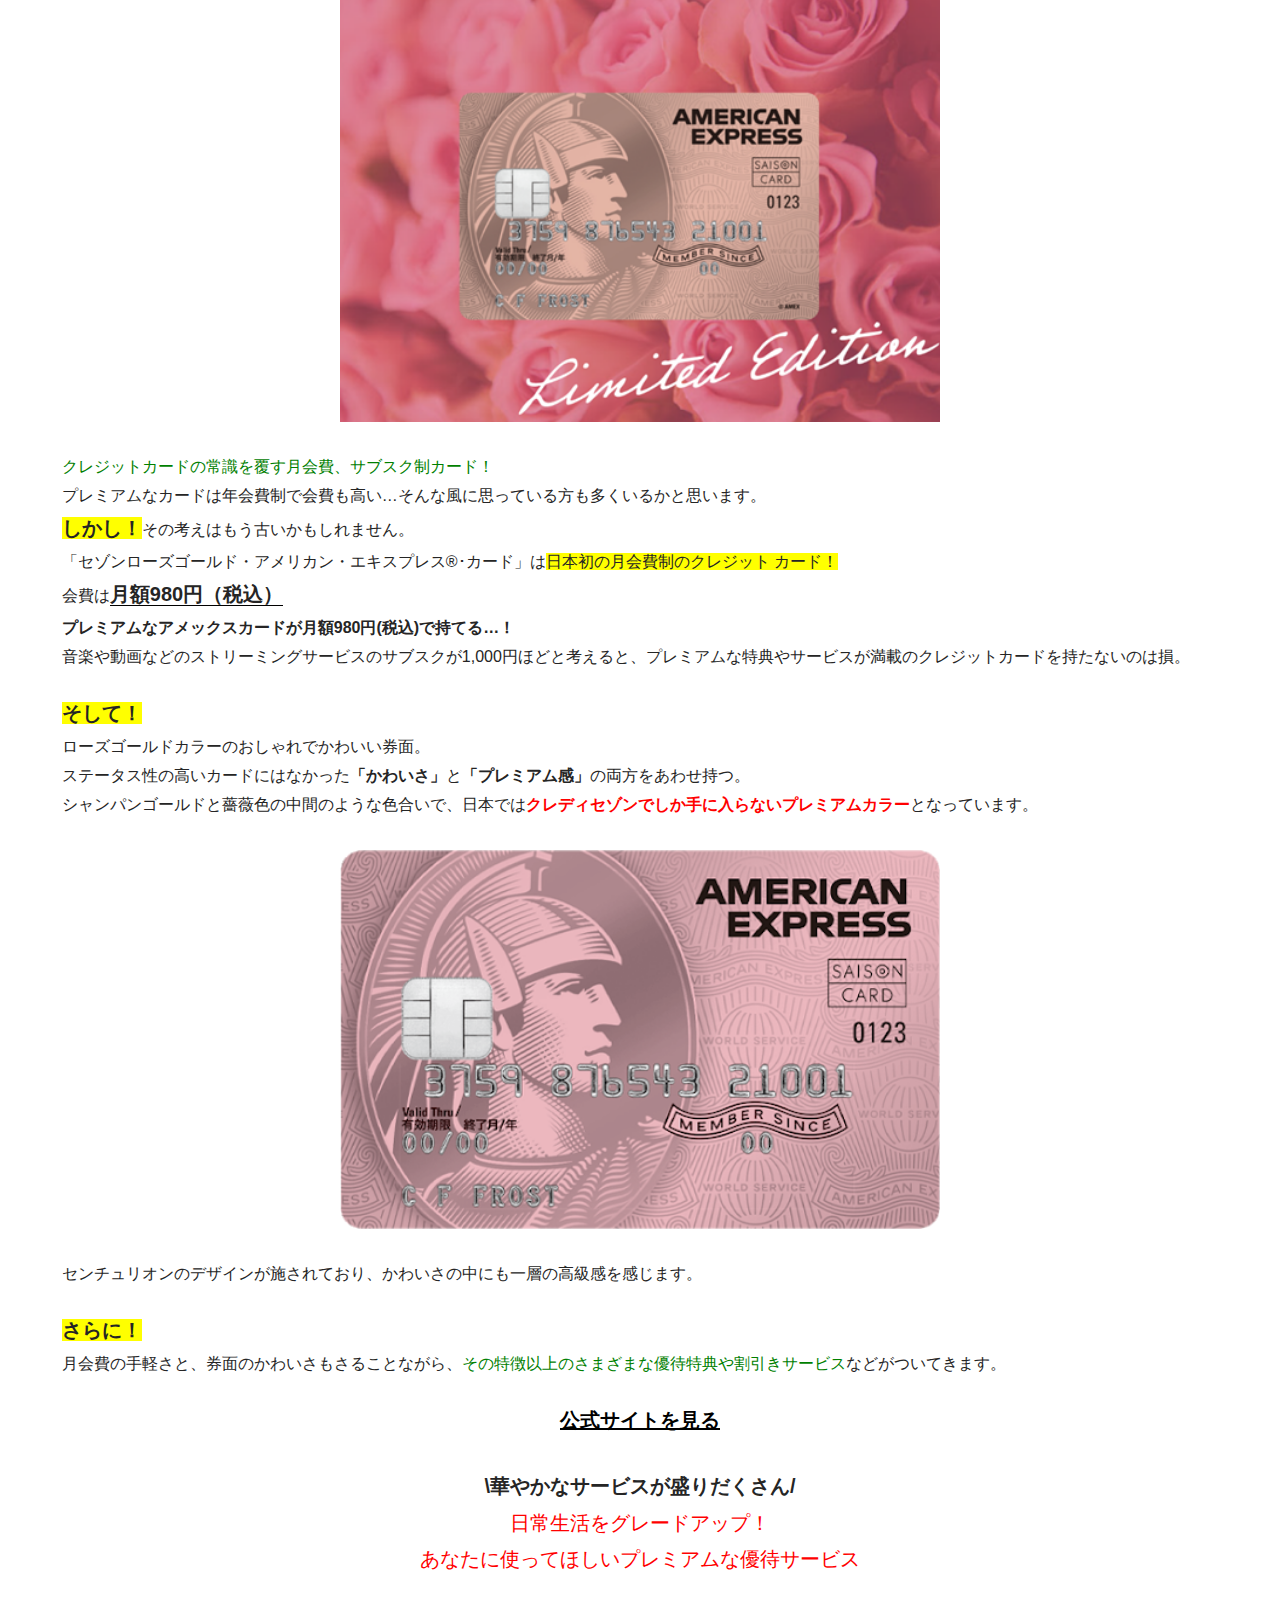
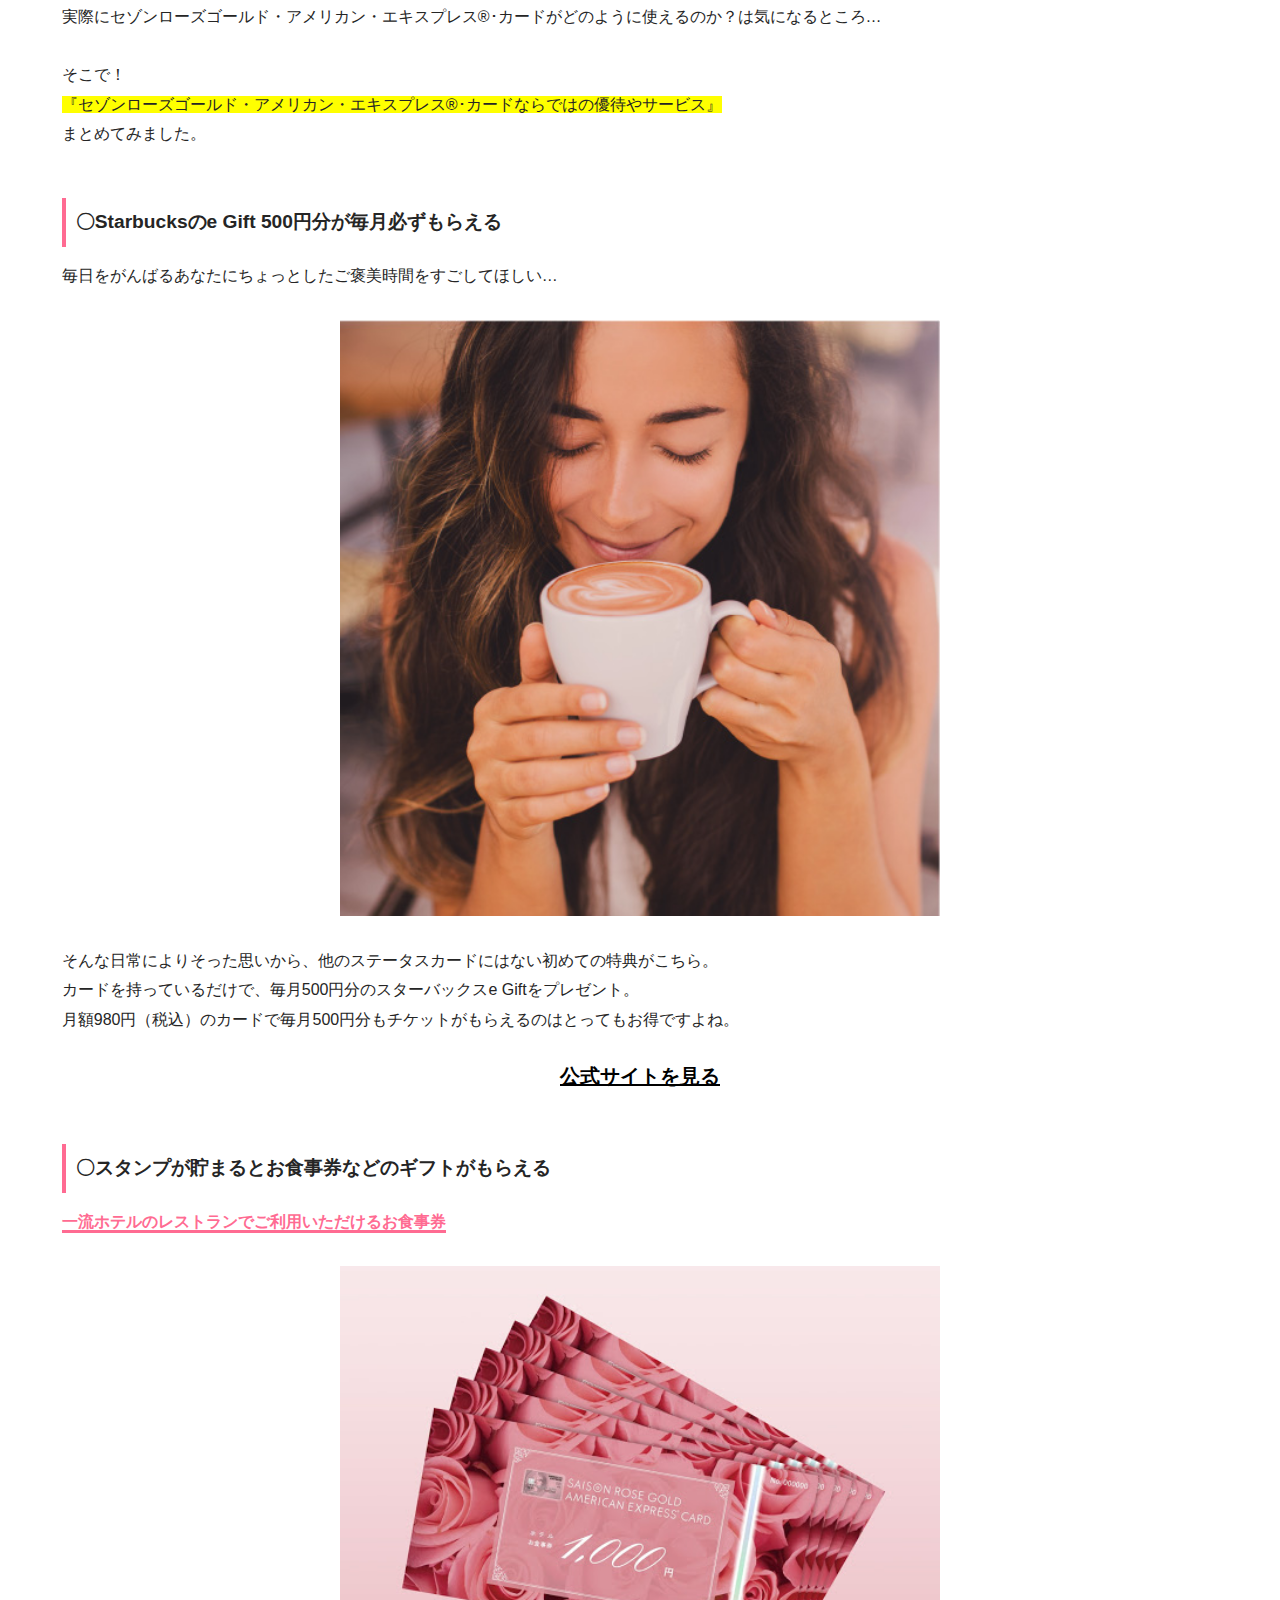
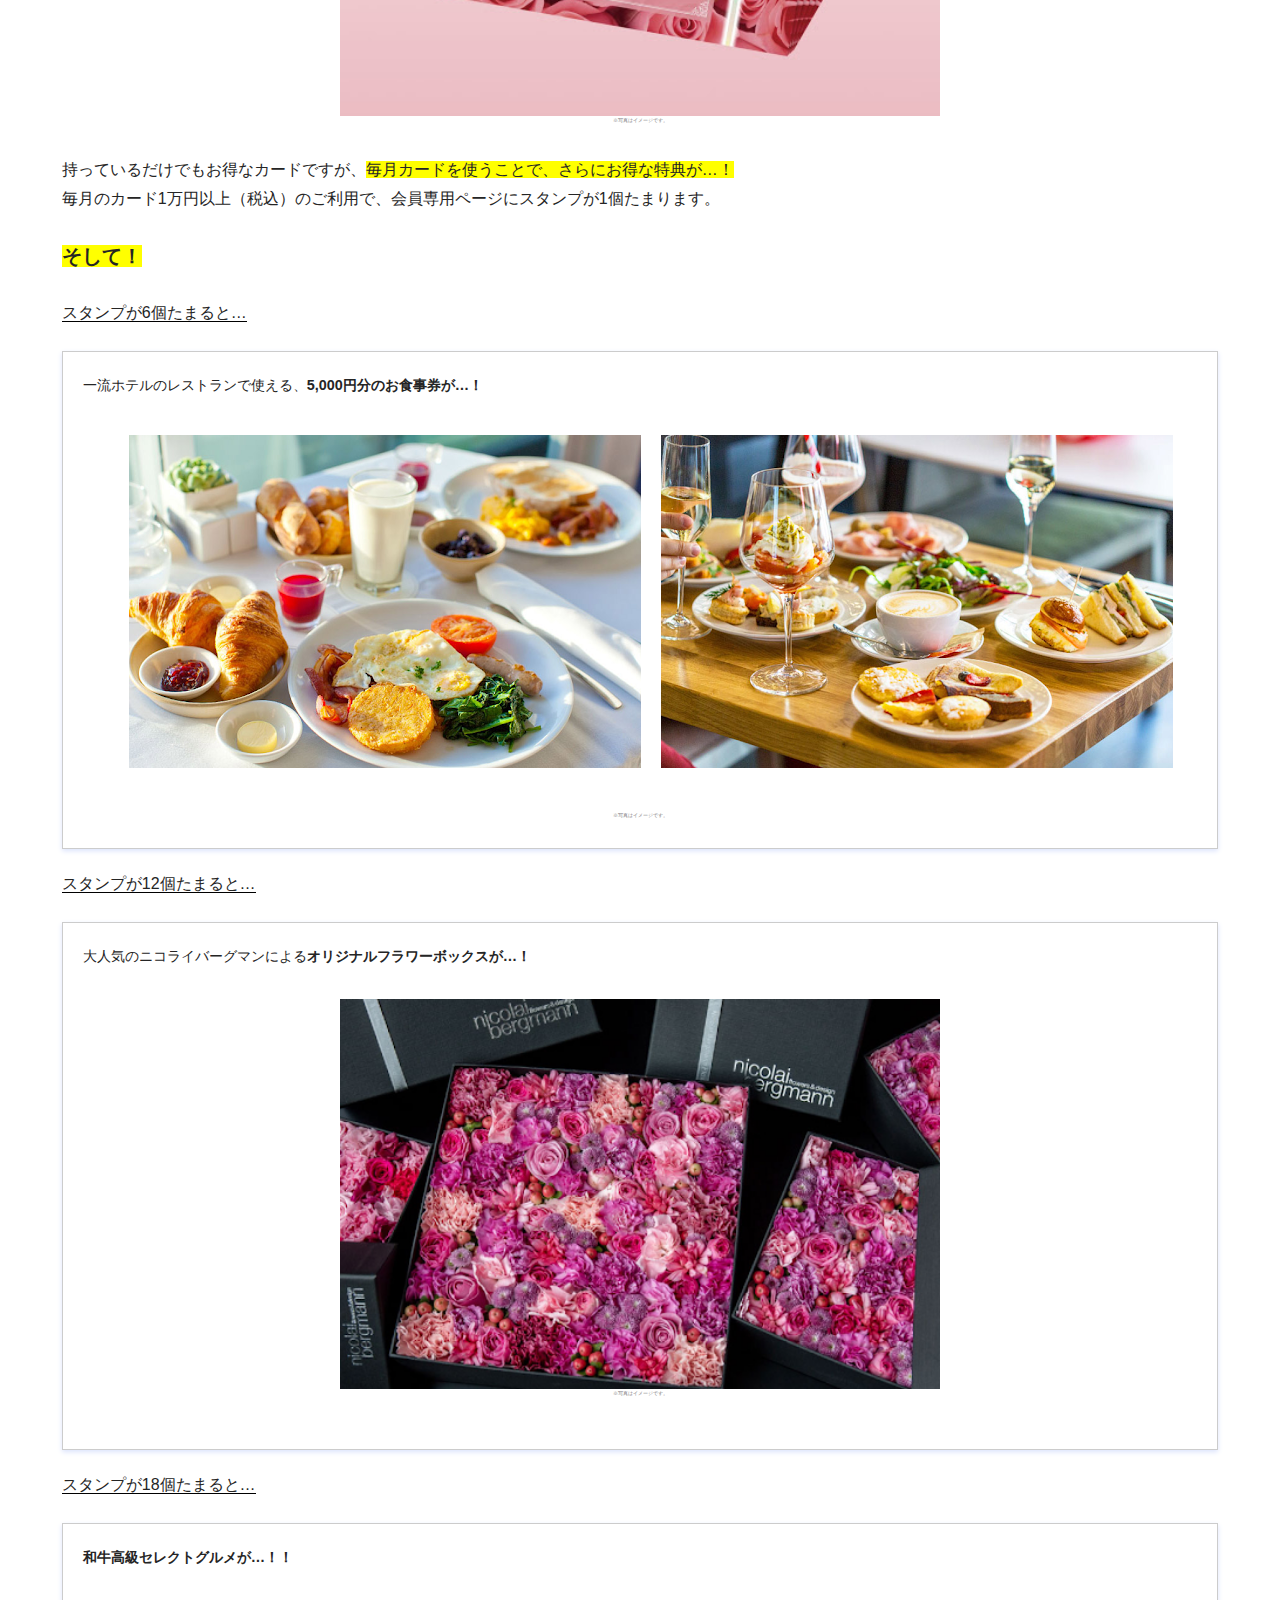
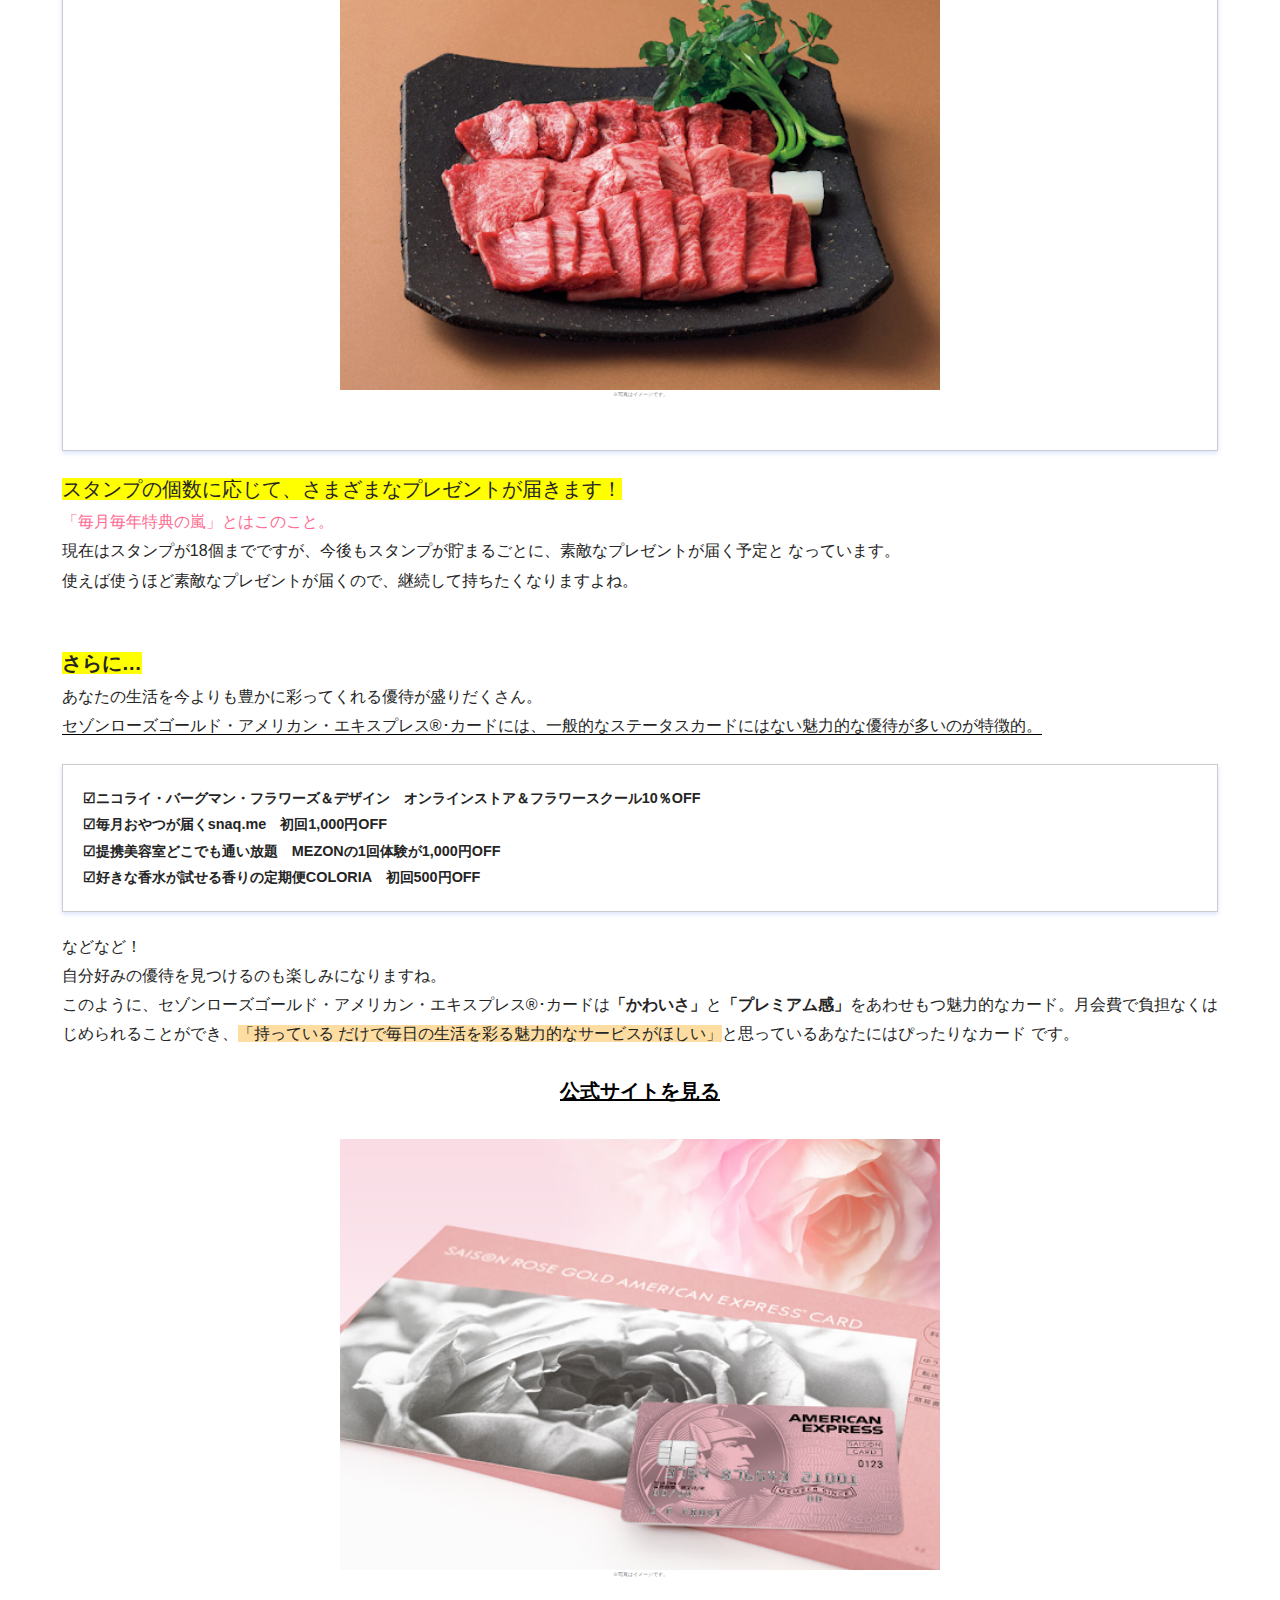
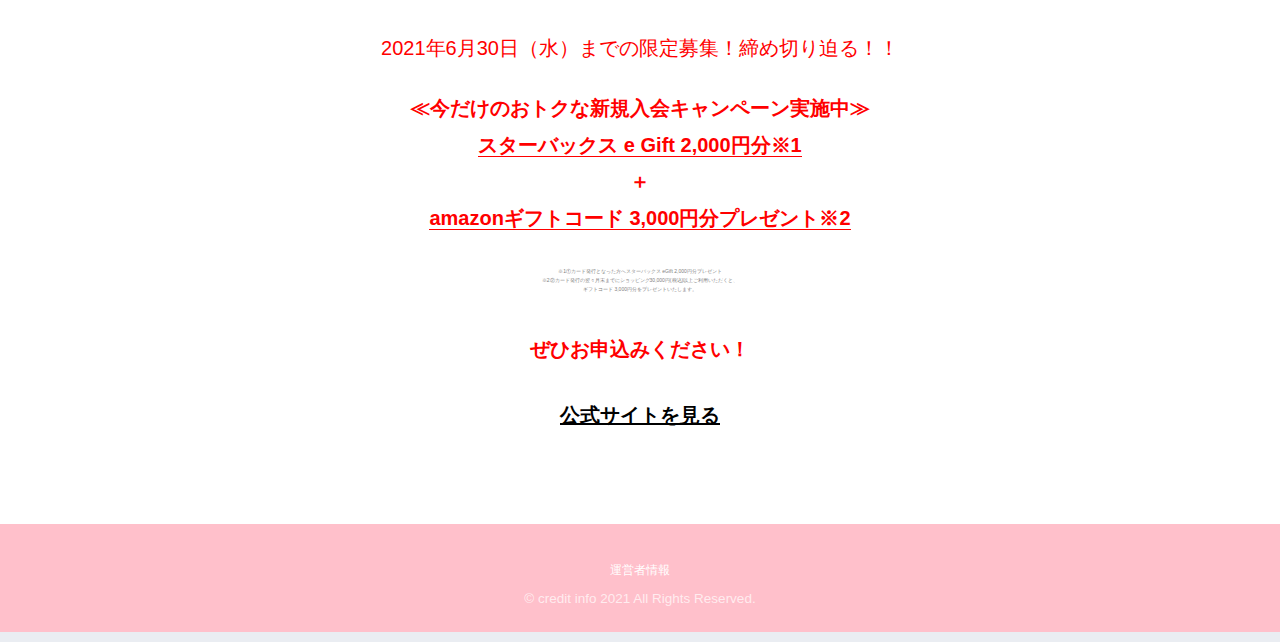
==== commit 06a8a5d1: "roseページ制作" ====
--- a/docs/rose/index.html
+++ b/docs/rose/index.html
@@ -108,7 +108,7 @@
     "
   >
     <div id="container">
-      <header class="header">
+      <header class="pink">
         <div id="inner-header" class="wrap cf">
           <p id="logo" class="h1 dfont">
             <a href="https://www.credit-card.skin/rose"></a>
@@ -120,369 +120,475 @@
         <div id="inner-content" class="wrap cf">
           <main id="main">
             <div class="entry-content">
-              <!--
-                |                       |
-                | LP コンポーネントサンプル |
-                |                       |
-              -->
-              <!-- 見出し -->
-              <!-- <h3>
-                <span class="" style="font-size: 20px"
-                  ><strong>見出し</strong></span
-                >
-              </h3> -->
-
-              <!-- テキスト -->
-              <!-- <p><span class="ul-pink">underline-pink</span></p>
-              <p><span class="ul-yellow">underline-yellow</span></p>
-              <p><span class="text-bold">text-bold</span></p> -->
-
-              <!-- コンテンツ -->
-              <!-- <div class="contents">
-                <p>
-                  <img
-                    class="size-medium aligncenter"
-                    src="./assets/015-720x400-300x167.png"
-                    alt=""
-                    width="300"
-                    height="167"
-                    srcset="
-                      ./assets/015-720x400-300x167.png 300w,
-                      ./assets/015-720x400-300x167.png 720w
-                    "
-                    sizes="(max-width: 300px) 100vw, 300px"
-                  />
-                </p>
-                <p>
-                  <span>話題のブレッシュを使ってみることに。</span>
-                </p>
-              </div> -->
-
-              <!-- CTA -->
-              <!-- <div class="cta">
-                <a href="#">
-                  <img
-                    class="aligncenter size-medium"
-                    src="./assets/030-1-300x72.png"
-                    alt=""
-                    width="300"
-                    height="72"
-                    srcset="
-                      ./assets/030-1-300x72.png 300w,
-                      ./assets/030-1-300x72.png 500w
-                    "
-                    sizes="(max-width: 300px) 100vw, 300px"
-                  />
-                </a>
-              </div> -->
-              <!-- ./LP コンポーネントサンプル -->
-
               <section>
                 <h1>
-                  【2021年最新】もう法人カード選びに迷わない！あなたに１番オススメの法人カード
+                  <span class="red">≪新規入会キャンペーン特典あり≫</span><br />
+                  全米で大人気だった期間限定カラーのカードが日本初上陸！<br />
+                  【1年に1回の限定募集】「実用性」と「かわいさ」を併せ持つ<span
+                    class="rose"
+                    >ローズゴールド色</span
+                  >の上品なカード！<span class="gold">プレミアム特典満載</span
+                  >のアメックスカードとは？
                 </h1>
-
                 <!-- 画像：アイキャッチ -->
                 <div class="image">
                   <img
                     class="aligncenter"
-                    src="./img/eye-catch.png"
+                    src="./img/rose-1.png"
                     alt=""
                     width="600"
                     height="600"
                     srcset="
-                      ./img/eye-catch.png 1321w,
-                      ./img/eye-catch.png  150w,
-                      ./img/eye-catch.png  300w,
-                      ./img/eye-catch.png  768w,
-                      ./img/eye-catch.png 1024w,
-                      ./img/eye-catch.png  125w,
-                      ./img/eye-catch.png  160w
+                      ./img/rose-1.png 1321w,
+                      ./img/rose-1.png  150w,
+                      ./img/rose-1.png  300w,
+                      ./img/rose-1.png  768w,
+                      ./img/rose-1.png 1024w,
+                      ./img/rose-1.png  125w,
+                      ./img/rose-1.png  160w
                     "
                     sizes="(max-width: 600px) 100vw, 600px"
                   />
                 </div>
                 <p>
-                  「ウチの会社の場合どのクレジットカードを選べばいいんだろう？たくさんあってどれを選んだらいいのかわからない…」という方は多いのではないでしょうか？
-                </p>
-                <p>
-                  実際にクレジットカードについて調べ始めてみると利用用途によってもお得になる法人カードが異なり悩ましいかと思います。
-                </p>
-
-                <!-- 画像：悩んでる人 -->
+                  センチュリオンのデザインが施され、高級感を感じるデザイン。<br />
+                  みなさんはこの<span class="rose">ローズゴールドカラー</span
+                  >の<span class="gold">プレミアム</span
+                  >なクレジットカードをご存知でしょうか？<br /><br />
+                  さまざまな種類のクレジットカードがある中、ステータス性の高いクレジットカードも数多く存在しています。
+                </p>
+                <p class="big">しかし・・・</p>
+                <div class="contents">
+                  ☑ステータス性のあるクレジットカードは年会費制のものが多く入会ハードルが高い<br />
+                  ☑プレミアムなカードでも可愛くておしゃれな券面のカードがほしい<br />
+                  ☑自分の生活によりそった優待サービスがほしい
+                </div>
+                <p>
+                  などなど<br />
+                  自分にあった理想的なカード選びには悩みがつきないものです。
+                </p>
+                <p>
+                  そこで、筆者が探しぬいた<br />
+                  そんな悩みを一度に解決してくれる<span class="red big bold"
+                    >プレミアムなクレジットカード</span
+                  >をご紹介いたします。
+                </p>
+                <br />
+                <p class="red bold center">
+                  \2021年6月30日までの期間限定募集！/<br />
+                  <span class="red bold big center">
+                    ≪更に期間限定で新規入会キャンペーン実施中≫ </span
+                  ><br />
+                  <span class="big bold center"
+                    ><a
+                      class="black"
+                      href="#"
+                      target="_blank"
+                      rel="noopener noreferrer"
+                      >公式サイトを見る</a
+                    ></span
+                  >
+                </p>
+                <br />
+                <p class="big">
+                  仕事もプライベートも充実させたいあなたに<br /><span
+                    class="big rose bold"
+                  >
+                    「セゾンローズゴールド・アメリカン・エキスプレス®･カード」
+                  </span>
+                </p>
+                <!-- 画像2 -->
                 <div class="image">
                   <img
                     class="aligncenter"
-                    src="./img/thinking-man.jpg"
+                    src="./img/rose-2.png"
                     alt=""
                     width="600"
                     height="600"
                     srcset="
-                      ./img/thinking-man.jpg 1321w,
-                      ./img/thinking-man.jpg  150w,
-                      ./img/thinking-man.jpg  300w,
-                      ./img/thinking-man.jpg  768w,
-                      ./img/thinking-man.jpg 1024w,
-                      ./img/thinking-man.jpg  125w,
-                      ./img/thinking-man.jpg  160w
+                      ./img/rose-2.png 1321w,
+                      ./img/rose-2.png  150w,
+                      ./img/rose-2.png  300w,
+                      ./img/rose-2.png  768w,
+                      ./img/rose-2.png 1024w,
+                      ./img/rose-2.png  125w,
+                      ./img/rose-2.png  160w
                     "
                     sizes="(max-width: 600px) 100vw, 600px"
                   />
                 </div>
                 <p>
-                  そこで本記事では、簡単な5つのアンケートからあなたの利用用途を整理し、おすすめの最新法人カードをご紹介します。また、記事の最後にはお得なキャンペーン情報についてもお話しします。
-                </p>
-              </section>
-
-              <section>
-                <h3>簡単な5つのアンケートでわかるオススメの法人カード</h3>
-                <p><span class="text-bold">【簡単５問！】</span></p>
-                <p>法人カードに関する簡単なアンケートをご用意しました！</p>
-                <p>
-                  <span class="text-bold">頭の中で良いので</span
-                  >5つの質問について考えてみてください。<span class="text-bold"
-                    >利用用途が整理されることで法人カード選びに迷わなくなります！</span
-                  >
-                </p>
-                <p class="text-bold text-pink">
-                  ※アンケートにお答え頂いた方全員に素敵なプレゼントが！※
-                </p>
-                <div class="contents">
-                  <span class="text-bold"
-                    >Q1. 現在、法人カードはお持ちですか？</span
-                  ><br />
-                  ① 持っていない <br />
-                  ②１枚～３枚持っている <br />
-                  ③３枚以上持っている
-                </div>
-                <div class="contents">
-                  <span class="text-bold"
-                    >Q2.
-                    法人カードの利用目的で最も当てはまるものはどれですか？</span
-                  ><br />
-                  ① 飲食・公共料金を含む経費の精算<br />
-                  ② 広告やクラウドワークス等の外注費の清算<br />
-                  ③ まだ決めていない
-                </div>
-                <div class="contents">
-                  <span class="text-bold"
-                    >Q3. 月の利用予定金額はおいくらでしょうか？</span
-                  ><br />
-                  ①５０万円以下<br />
-                  ②５０万～２００万<br />
-                  ③２００万～５００万<br />
-                  ④５００万以上
-                </div>
-                <div class="contents">
-                  <span class="text-bold"
-                    >Q4. 月の平均出張回数は？（海外含む）</span
-                  ><br />
-                  ① 全くない<br />
-                  ②１回～５回<br />
-                  ③５回～１０回<br />
-                  ④１０回以上
-                </div>
-                <div class="contents">
-                  <span class="text-bold"
-                    >Q5.
-                    法人カードを作るにあたって、当てはまるものはありますか？</span
-                  ><br />
-                  ① カードのステータス（ゴールドカード以上等）<br />
-                  ② 年会費は安い方がいい<br />
-                  ③ ポイント還元率が高い方がいい<br />
-                  ④ 特に気にしない
-                </div>
-              </section>
-
-              <section>
-                <h3>【2021年3月最新】あなたに一番オススメの法人カード</h3>
-                <p>アンケートへご回答頂けたあなたに</p>
-                <p>今一番お勧めのカードは…</p>
-                <p>
-                  「<span class="text-bold text-big ul-yellow"
-                    >セゾンプラチナ・ビジネス・アメリカン・エキスプレス®・カード</span
-                  ><br />
-                  （以下セゾンプラチナビジネス）」
-                </p>
-
-                <!-- 画像：カードサンプル -->
+                  <span class="green"
+                    >クレジットカードの常識を覆す月会費、サブスク制カード！</span
+                  ><br />
+                  プレミアムなカードは年会費制で会費も高い…そんな風に思っている方も多くいるかと思います。<br />
+                  <span class="big bold bg-yellow">しかし！</span
+                  >その考えはもう古いかもしれません。<br />
+                  「セゾンローズゴールド・アメリカン・エキスプレス®･カード」は<span
+                    class="bg-yellow"
+                    >日本初の月会費制のクレジット カード！</span
+                  ><br />
+                  会費は<span class="big bold ul-1-black"
+                    >月額980円（税込）</span
+                  ><br />
+                  <span class="bold"
+                    >プレミアムなアメックスカードが月額980円(税込)で持てる…！</span
+                  ><br />
+                  音楽や動画などのストリーミングサービスのサブスクが1,000円ほどと考えると、プレミアムな特典やサービスが満載のクレジットカードを持たないのは損。
+                </p>
+                <p>
+                  <span class="big bold bg-yellow">そして！</span><br />
+                  ローズゴールドカラーのおしゃれでかわいい券面。<br />
+                  ステータス性の高いカードにはなかった<span class="bold"
+                    >「かわいさ」</span
+                  >と<span class="bold">「プレミアム感」</span
+                  >の両方をあわせ持つ。<br />
+                  シャンパンゴールドと薔薇色の中間のような色合いで、日本では<span
+                    class="red bold"
+                    >クレディセゾンでしか手に入らないプレミアムカラー</span
+                  >となっています。
+                </p>
+                <!-- 画像3 -->
                 <div class="image">
                   <img
                     class="aligncenter"
-                    src="./img/card-sample.png"
+                    src="./img/rose-3.png"
                     alt=""
                     width="600"
                     height="600"
                     srcset="
-                      ./img/card-sample.png 1321w,
-                      ./img/card-sample.png  150w,
-                      ./img/card-sample.png  300w,
-                      ./img/card-sample.png  768w,
-                      ./img/card-sample.png 1024w,
-                      ./img/card-sample.png  125w,
-                      ./img/card-sample.png  160w
+                      ./img/rose-3.png 1321w,
+                      ./img/rose-3.png  150w,
+                      ./img/rose-3.png  300w,
+                      ./img/rose-3.png  768w,
+                      ./img/rose-3.png 1024w,
+                      ./img/rose-3.png  125w,
+                      ./img/rose-3.png  160w
                     "
                     sizes="(max-width: 600px) 100vw, 600px"
                   />
                 </div>
-                <p>です。</p>
-                <p>
-                  セゾンプラチナビジネスは 一般のカードより<span
-                    class="text-bold ul-yellow"
-                    >ポイント還元率が高く最大1.125%の還元(※）</span
-                  >があり、
-                </p>
-                <p>
-                  事業費の支払いに加え、年金の支払いやモバイルSuicaの支払い等でも
-                  ポイントを貯めることができます。
-                </p>
-                <p>
-                  また、SAISON MILE CLUBへご登録いただくと、
-                  <span class="text-bold ul-yellow"
-                    >ショッピングのご利用で貯まる永久不滅ポイントを自動的にJALのマイルへ移行できます。</span
-                  >
-                </p>
-                <p>
-                  ショッピングのご利用1,000円毎に<span
-                    class="text-bold text-pink ul-yellow"
-                    >JALマイルが自動的に10マイル貯まります。</span
-                  >さらに<span class="text-bold"
-                    >優遇ポイントとして2,000円毎に永久不滅ポイント1ポイントも</span
-                  >貯まります。
-                </p>
-                <p>
-                  セゾンプラチナビジネスへお申し込みいただくと
-                  <span class="text-bold"
-                    ><span class="ul-yellow"
-                      >通常年会費4,400円（税込）が無料</span
-                    >で登録ができます。</span
-                  >
-                </p>
-
-                <!-- 画像：パーセント記号付きサイコロ -->
+                <p>
+                  センチュリオンのデザインが施されており、かわいさの中にも一層の高級感を感じます。
+                </p>
+                <p>
+                  <span class="big bold bg-yellow">さらに！</span><br />
+                  月会費の手軽さと、券面のかわいさもさることながら、<span
+                    class="green"
+                    >その特徴以上のさまざまな優待特典や割引きサービス</span
+                  >などがついてきます。
+                </p>
+                <p class="center">
+                  <span class="big bold"
+                    ><a
+                      class="black"
+                      href="#"
+                      target="_blank"
+                      rel="noopener noreferrer"
+                      >公式サイトを見る</a
+                    ></span
+                  ><br /><br />
+                  <span class="big bold">\華やかなサービスが盛りだくさん/ </span
+                  ><br />
+                  <span class="big red">日常生活をグレードアップ！</span><br />
+                  <span class="big red"
+                    >あなたに使ってほしいプレミアムな優待サービス</span
+                  >
+                </p>
+                <p>
+                  実際にセゾンローズゴールド・アメリカン・エキスプレス®･カードがどのように使えるのか？は気になるところ…<br /><br />
+                  そこで！<br />
+                  <span class="bg-yellow"
+                    >『セゾンローズゴールド・アメリカン・エキスプレス®･カードならではの優待やサービス』</span
+                  ><br />
+                  まとめてみました。
+                </p>
+              </section>
+
+              <section>
+                <h3 class="pink">
+                  〇Starbucksのe Gift 500円分が毎月必ずもらえる
+                </h3>
+                <p>
+                  毎日をがんばるあなたにちょっとしたご褒美時間をすごしてほしい…
+                </p>
+                <!-- 画像4 -->
                 <div class="image">
                   <img
                     class="aligncenter"
-                    src="./img/dice-percent.jpg"
+                    src="./img/rose-4.png"
                     alt=""
                     width="600"
                     height="600"
                     srcset="
-                      ./img/dice-percent.jpg 1321w,
-                      ./img/dice-percent.jpg  150w,
-                      ./img/dice-percent.jpg  300w,
-                      ./img/dice-percent.jpg  768w,
-                      ./img/dice-percent.jpg 1024w,
-                      ./img/dice-percent.jpg  125w,
-                      ./img/dice-percent.jpg  160w
+                      ./img/rose-4.png 1321w,
+                      ./img/rose-4.png  150w,
+                      ./img/rose-4.png  300w,
+                      ./img/rose-4.png  768w,
+                      ./img/rose-4.png 1024w,
+                      ./img/rose-4.png  125w,
+                      ./img/rose-4.png  160w
                     "
                     sizes="(max-width: 600px) 100vw, 600px"
                   />
                 </div>
-
-                <p>
-                  他社のプラチナカードと比べ年会費が22,000円（税込）と安いのも特徴です。
+                <p>
+                  そんな日常によりそった思いから、他のステータスカードにはない初めての特典がこちら。<br />
+                  カードを持っているだけで、毎月500円分のスターバックスe
+                  Giftをプレゼント。<br />
+                  月額980円（税込）のカードで毎月500円分もチケットがもらえるのはとってもお得ですよね。
+                </p>
+                <p class="center">
+                  <span class="big bold"
+                    ><a
+                      class="black"
+                      href="#"
+                      target="_blank"
+                      rel="noopener noreferrer"
+                      >公式サイトを見る</a
+                    ></span
+                  >
                 </p>
               </section>
 
               <section>
-                <!-- 画像：ここから先は絶対に読んで下さい！ -->
+                <h3 class="pink">
+                  〇スタンプが貯まるとお食事券などのギフトがもらえる
+                </h3>
+                <p>
+                  <span class="pink bold ul-pink"
+                    >一流ホテルのレストランでご利用いただけるお食事券</span
+                  >
+                </p>
+                <!-- 画像5 -->
                 <div class="image">
                   <img
                     class="aligncenter"
-                    src="./img/reading-must.gif"
+                    src="./img/rose-5.jpg"
                     alt=""
                     width="600"
                     height="600"
                     srcset="
-                      ./img/reading-must.gif 1321w,
-                      ./img/reading-must.gif  150w,
-                      ./img/reading-must.gif  300w,
-                      ./img/reading-must.gif  768w,
-                      ./img/reading-must.gif 1024w,
-                      ./img/reading-must.gif  125w,
-                      ./img/reading-must.gif  160w
+                      ./img/rose-5.jpg 1321w,
+                      ./img/rose-5.jpg  150w,
+                      ./img/rose-5.jpg  300w,
+                      ./img/rose-5.jpg  768w,
+                      ./img/rose-5.jpg 1024w,
+                      ./img/rose-5.jpg  125w,
+                      ./img/rose-5.jpg  160w
                     "
                     sizes="(max-width: 600px) 100vw, 600px"
                   />
-                </div>
-
-                <!-- <p>アナタに一番お勧めのセゾンプラチナビジネスですが、</p>
-                <p>
-                  現在、<span class="text-bold ul-pink text-big"
-                    >お得な入会キャンペーンを開催中</span
-                  >です。
-                </p> -->
+                  <p class="attention center">※写真はイメージです。</p>
+                </div>
+                <p>
+                  持っているだけでもお得なカードですが、<span class="bg-yellow"
+                    >毎月カードを使うことで、さらにお得な特典が…！</span
+                  ><br />
+                  毎月のカード1万円以上（税込）のご利用で、会員専用ページにスタンプが1個たまります。
+                </p>
+                <p><span class="big bold bg-yellow">そして！</span></p>
+
+                <!-- スタンプが6個たまると… -->
+                <div>
+                  <p><span class="ul-1-black">スタンプが6個たまると… </span></p>
+                  <div class="contents">
+                    一流ホテルのレストランで使える、<span class="bold"
+                      >5,000円分のお食事券が…！</span
+                    >
+                    <!-- 画像横並び -->
+                    <ul class="images">
+                      <li><img src="img/rose-6.png" /></li>
+                      <li><img src="img/rose-7.png" /></li>
+                    </ul>
+                    <p class="attention center">※写真はイメージです。</p>
+                  </div>
+                </div>
+                <!-- スタンプが12個たまると… -->
+                <div>
+                  <p><span class="ul-1-black">スタンプが12個たまると…</span></p>
+                  <div class="contents">
+                    大人気のニコライバーグマンによる<span class="bold"
+                      >オリジナルフラワーボックスが…！</span
+                    >
+                    <!-- 画像8 -->
+                    <div class="image">
+                      <img
+                        class="aligncenter"
+                        src="./img/rose-8.png"
+                        alt=""
+                        width="600"
+                        height="600"
+                        srcset="
+                          ./img/rose-8.png 1321w,
+                          ./img/rose-8.png  150w,
+                          ./img/rose-8.png  300w,
+                          ./img/rose-8.png  768w,
+                          ./img/rose-8.png 1024w,
+                          ./img/rose-8.png  125w,
+                          ./img/rose-8.png  160w
+                        "
+                        sizes="(max-width: 600px) 100vw, 600px"
+                      />
+                      <p class="attention center">※写真はイメージです。</p>
+                    </div>
+                  </div>
+                </div>
+                <!-- スタンプが18個たまると… -->
+                <div>
+                  <p><span class="ul-1-black">スタンプが18個たまると…</span></p>
+                  <div class="contents">
+                    <span class="bold">和牛高級セレクトグルメが…！！ </span>
+                    <!-- 画像9 -->
+                    <div class="image">
+                      <img
+                        class="aligncenter"
+                        src="./img/rose-9.png"
+                        alt=""
+                        width="600"
+                        height="600"
+                        srcset="
+                          ./img/rose-9.png 1321w,
+                          ./img/rose-9.png  150w,
+                          ./img/rose-9.png  300w,
+                          ./img/rose-9.png  768w,
+                          ./img/rose-9.png 1024w,
+                          ./img/rose-9.png  125w,
+                          ./img/rose-9.png  160w
+                        "
+                        sizes="(max-width: 600px) 100vw, 600px"
+                      />
+                      <p class="attention center">※写真はイメージです。</p>
+                    </div>
+                  </div>
+                </div>
+                <p>
+                  <span class="big bg-yellow"
+                    >スタンプの個数に応じて、さまざまなプレゼントが届きます！</span
+                  ><br />
+                  <span class="pink">「毎月毎年特典の嵐」とはこのこと。</span
+                  ><br />
+                  現在はスタンプが18個までですが、今後もスタンプが貯まるごとに、素敵なプレゼントが届く予定と
+                  なっています。<br />
+                  使えば使うほど素敵なプレゼントが届くので、継続して持ちたくなりますよね。
+                </p>
               </section>
 
               <section>
-                <h3>
-                  <span class="ul-yellow"
-                    >セゾンプラチナビジネスを持つ最大のメリット</span
-                  >
-                </h3>
+                <p>
+                  <span class="big bold bg-yellow">さらに…</span><br />
+                  あなたの生活を今よりも豊かに彩ってくれる優待が盛りだくさん。<br />
+                  <span class="ul-black"
+                    >セゾンローズゴールド・アメリカン・エキスプレス®･カードには、一般的なステータスカードにはない魅力的な優待が多いのが特徴的。</span
+                  >
+                </p>
                 <div class="contents">
-                  ① マイルと合わせて
-                  <span class="text-pink"
-                    >還元率最大<span class="text-big">1.125</span>％</span
-                  >
-                  <br />
-                  ② 年間200万以上の利用で<span class="text-pink"
-                    >翌年<span class="text-big">年会費半額</span></span
-                  >
-                  <!-- さらに、<span class="text-bold"
-                    >お得な入会キャンペーンを開催中</span
-                  >です<br />入会＆利用で<span class="text-pink"
-                    >最大<span class="text-big">10,000円</span>相当</span
-                  >の永久不滅ポイントをプレゼント -->
-                </div>
-                <p>
-                  さらに、<span class="text-bold ul-pink text-big"
-                    >お得な入会キャンペーンを開催中</span
-                  >です<br />入会＆利用で<span class="text-pink"
-                    >最大<span class="text-big">10,000円</span>相当</span
-                  >の永久不滅ポイントをプレゼント
-                </p>
-                <p>是非、この機会に</p>
-                <p>
-                  <span class="text-bold">セゾンプラチナビジネス</span
-                  >を使ってみてくださいね。
-                </p>
-                <p class="text-center">↓　↓　↓</p>
-                <!-- 画像：CTA -->
+                  <span class="bold"
+                    >☑ニコライ・バーグマン・フラワーズ＆デザイン　オンラインストア＆フラワースクール10％OFF</span
+                  ><br />
+                  <span class="bold"
+                    >☑毎月おやつが届くsnaq.me　初回1,000円OFF</span
+                  ><br />
+                  <span class="bold"
+                    >☑提携美容室どこでも通い放題　MEZONの1回体験が1,000円OFF</span
+                  ><br />
+                  <span class="bold"
+                    >☑好きな香水が試せる香りの定期便COLORIA　初回500円OFF</span
+                  >
+                </div>
+                <p>
+                  などなど！<br />
+                  自分好みの優待を見つけるのも楽しみになりますね。<br />
+                  このように、セゾンローズゴールド・アメリカン・エキスプレス®･カードは<span
+                    class="bold"
+                    >「かわいさ」</span
+                  >と<span class="bold">「プレミアム感」</span
+                  >をあわせもつ魅力的なカード。月会費で負担なくはじめられることができ、<span
+                    class="bg-orange"
+                    >「持っている
+                    だけで毎日の生活を彩る魅力的なサービスがほしい」</span
+                  >と思っているあなたにはぴったりなカード です。
+                </p>
+                <p class="center">
+                  <span class="big bold"
+                    ><a
+                      class="black"
+                      href="#"
+                      target="_blank"
+                      rel="noopener noreferrer"
+                      >公式サイトを見る</a
+                    ></span
+                  >
+                </p>
+                <!-- 画像10 -->
                 <div class="image">
-                  <a href="#" target="_blank" rel="noopener noreferrer">
-                    <img
-                      class="aligncenter"
-                      src="./img/cta.png"
-                      alt=""
-                      width="600"
-                      height="600"
-                      srcset="
-                        ./img/cta.png 1321w,
-                        ./img/cta.png  150w,
-                        ./img/cta.png  300w,
-                        ./img/cta.png  768w,
-                        ./img/cta.png 1024w,
-                        ./img/cta.png  125w,
-                        ./img/cta.png  160w
-                      "
-                      sizes="(max-width: 600px) 100vw, 600px"
-                    />
-                  </a>
-                </div>
+                  <img
+                    class="aligncenter"
+                    src="./img/rose-10.png"
+                    alt=""
+                    width="600"
+                    height="600"
+                    srcset="
+                      ./img/rose-10.png 1321w,
+                      ./img/rose-10.png  150w,
+                      ./img/rose-10.png  300w,
+                      ./img/rose-10.png  768w,
+                      ./img/rose-10.png 1024w,
+                      ./img/rose-10.png  125w,
+                      ./img/rose-10.png  160w
+                    "
+                    sizes="(max-width: 600px) 100vw, 600px"
+                  />
+                  <p class="attention center">※写真はイメージです。</p>
+                </div>
+              </section>
+
+              <section>
+                <p class="center">
+                  <span class="big red"
+                    >2021年6月30日（水）までの限定募集！締め切り迫る！！</span
+                  >
+                </p>
+
+                <p class="center big red bold">
+                  ≪今だけのおトクな新規入会キャンペーン実施中≫<br />
+                  <span class="ul-red">スターバックス e Gift 2,000円分※1</span>
+                  <br />＋<br />
+                  <span class="ul-red"
+                    >amazonギフトコード 3,000円分プレゼント※2</span
+                  >
+                </p>
+                <p class="attention center">
+                  ※1①カード発行となった方へスターバックス eGift
+                  2,000円分プレゼント<br />
+                  ※2②カード発行の翌々月末までにショッピング30,000円(税込)以上ご利用いただくと、<br />
+                  ギフトコード 3,000円分をプレゼントいたします。
+                </p>
+                <br />
+                <p class="center big red bold">ぜひお申込みください！</p>
+                <p class="center">
+                  <span class="big bold"
+                    ><a
+                      class="black"
+                      href="#"
+                      target="_blank"
+                      rel="noopener noreferrer"
+                      >公式サイトを見る</a
+                    ></span
+                  >
+                </p>
               </section>
             </div>
           </main>
         </div>
       </div>
 
-      <footer class="footer">
+      <footer class="pink">
         <div id="footer-menu">
           <div class="site-footer-inner">
             <a
               style="font-size: 12px"
-              href="company_info.html"
+              href="../company_info.html"
               class="link-administrator"
               >運営者情報</a
             ><br />
--- a/docs/css/style.css
+++ b/docs/css/style.css
@@ -0,0 +1,5395 @@
+@charset "UTF-8";
+
+/*
+Theme Name: SANGO
+Theme URI: https://saruwakakun.design
+Description: SANGOへようこそ！テーマの設定方法は<a href="https://saruwakakun.com/sango">カスタマイズガイド</a>を参照してください。
+Author: SARUWAKA
+Author URI: https://saruwakakun.com
+Version: 1.5
+Text Domain: sango
+License URI: https://saruwakakun.design/term
+-------------------------------------------------*/
+/*IE8,9で未定義のため*/
+article,
+aside,
+details,
+figcaption,
+figure,
+footer,
+header,
+hgroup,
+main,
+nav,
+section,
+summary {
+  display: block;
+}
+
+audio,
+canvas,
+video {
+  display: inline-block;
+}
+
+audio:not([controls]) {
+  display: none;
+  height: 0;
+}
+
+[hidden],
+template {
+  display: none;
+}
+
+/*基本*/
+html {
+  font-family: sans-serif;
+  -ms-text-size-adjust: 100%;
+  -webkit-text-size-adjust: 100%;
+}
+
+body {
+  margin: 0;
+  background-color: #eaedf2;
+  color: #252525;
+  font-family: "Helvetica", "Arial", YuGothic, "Yu Gothic", "Hiragino Sans", "ヒラギノ角ゴシック", "メイリオ", Meiryo, "ＭＳ Ｐゴシック", "MS PGothic", sans-serif;
+  line-height: 1.83;
+  word-break: normal;
+  overflow-wrap: break-word;
+  -webkit-font-smoothing: antialiased;
+  -moz-osx-font-smoothing: grayscale;
+}
+
+/*IEのみフォントを変える*/
+@media all and (-ms-high-contrast:none) {
+  body {
+    font-family: "Arial", "メイリオ", Meiryo, "ＭＳ Ｐゴシック", "MS PGothic", sans-serif;
+  }
+}
+
+* {
+  -webkit-box-sizing: border-box;
+  -moz-box-sizing: border-box;
+  box-sizing: border-box;
+}
+
+/* IE10の余計の背景色を消す */
+a {
+  background: transparent;
+}
+
+a:active,
+a:hover {
+  outline: 0;
+}
+
+/*
+ * 文字の基本設定
+ */
+h1 {
+  margin: .67em 0;
+  font-size: 2em;
+}
+
+b,
+strong,
+.strong {
+  font-weight: bold;
+}
+
+dfn,
+em,
+.em {
+  font-style: italic;
+}
+
+hr {
+  box-sizing: content-box;
+  height: 0;
+}
+
+pre {
+  margin: 0;
+}
+
+code,
+kbd,
+pre,
+samp {
+  font-family: sans-serif;
+  font-size: 1em;
+}
+
+pre {
+  white-space: pre-wrap;
+}
+
+q {
+  quotes: "\201C""\201D""\2018""\2019";
+}
+
+q:before,
+q:after {
+  content: "";
+  content: none;
+}
+
+small {
+  font-size: 75%;
+}
+
+sub,
+sup {
+  position: relative;
+  font-size: 75%;
+  vertical-align: baseline;
+  line-height: 0;
+}
+
+sup {
+  top: -.5em;
+}
+
+sub {
+  bottom: -.25em;
+}
+
+/*このクラス指定によりWebフォントを使用*/
+.dfont {
+  font-family: "Quicksand", "Avenir", "Arial", YuGothic, "Yu Gothic", "Hiragino Sans", "ヒラギノ角ゴシック", "メイリオ", Meiryo, "ＭＳ Ｐゴシック", "MS PGothic", sans-serif;
+}
+
+@media all and (-ms-high-contrast:none) {
+  .dfont {
+    font-family: "Quicksand", "Arial", "メイリオ", Meiryo, "ＭＳ Ｐゴシック", "MS PGothic", sans-serif;
+  }
+}
+
+/*
+ *リストの基本設定
+ */
+dl,
+menu,
+ol,
+ul {
+  margin: 1em 0;
+}
+
+dd {
+  margin: 0;
+}
+
+menu {
+  padding: 0 0 0 40px;
+}
+
+ol,
+ul {
+  list-style-type: none;
+  padding: 0;
+}
+
+nav ul,
+nav ol {
+  list-style: none;
+  list-style-image: none;
+}
+
+img {
+  max-width: 100%;
+  height: auto;
+  border: 0;
+  vertical-align: middle;
+}
+
+svg:not(:root) {
+  overflow: hidden;
+}
+
+iframe {
+  max-width: 100%;
+}
+
+figure {
+  margin: 0;
+}
+
+.entry-content .alignleft,
+.entry-content img.alignleft {
+  display: inline;
+  float: left;
+  margin: .5em 1.2em .5em 0;
+}
+
+.entry-content .alignright,
+.entry-content img.alignright {
+  display: inline;
+  float: right;
+  margin: .5em 0 .5em 1em;
+}
+
+/*
+ *フォーム
+ */
+fieldset {
+  margin: 0 2px;
+  padding: .35em .625em .75em;
+  border: 1px solid #c0c0c0;
+}
+
+legend {
+  padding: 0;
+  border: 0;
+}
+
+button,
+input,
+select,
+textarea {
+  margin: 0;
+  font-family: inherit;
+  font-size: 100%;
+}
+
+button,
+input {
+  line-height: normal;
+}
+
+button,
+html input[type="button"],
+input[type="reset"],
+input[type="submit"] {
+  cursor: pointer;
+  -webkit-appearance: button;
+}
+
+button[disabled],
+html input[disabled] {
+  cursor: default;
+}
+
+input[type="checkbox"],
+input[type="radio"] {
+  box-sizing: border-box;
+  padding: 0;
+}
+
+input[type="search"] {
+  -webkit-appearance: textfield;
+}
+
+input[type="search"]::-webkit-search-cancel-button,
+input[type="search"]::-webkit-search-decoration {
+  -webkit-appearance: none;
+}
+
+button::-moz-focus-inner,
+input::-moz-focus-inner {
+  padding: 0;
+  border: 0;
+}
+
+table {
+  border-spacing: 0;
+  border-collapse: collapse;
+}
+
+.image-replacement,
+.ir {
+  overflow: hidden;
+  text-indent: 100%;
+  white-space: nowrap;
+}
+
+.sticky {}
+
+/*
+ * クリアフィックス
+ */
+.clearfix,
+.cf,
+.comment-respond {
+  zoom: 1;
+}
+
+.clearfix:before,
+.clearfix:after,
+.cf:before,
+.comment-respond:before,
+.cf:after,
+.comment-respond:after {
+  display: table;
+  content: "";
+}
+
+.clearfix:after,
+.cf:after,
+.comment-respond:after {
+  clear: both;
+}
+
+.last-col {
+  float: right;
+  padding-right: 0 !important;
+}
+
+/*モバイル*/
+@media (max-width: 767px) {
+  .m-all {
+    float: left;
+    width: 100%;
+    padding-right: .75em;
+    padding-right: 0;
+  }
+
+  .m-1of2 {
+    float: left;
+    width: 50%;
+    padding-right: .75em;
+  }
+
+  .m-1of3 {
+    float: left;
+    width: 33.33%;
+    padding-right: .75em;
+  }
+
+  .m-2of3 {
+    float: left;
+    width: 66.66%;
+    padding-right: .75em;
+  }
+
+  .m-1of4 {
+    float: left;
+    width: 25%;
+    padding-right: .75em;
+  }
+
+  .m-3of4 {
+    float: left;
+    width: 75%;
+    padding-right: .75em;
+  }
+}
+
+/* タブレット */
+@media (min-width: 768px) and (max-width: 1029px) {
+  .t-all {
+    float: left;
+    width: 100%;
+    padding-right: .75em;
+    padding-right: 0;
+  }
+
+  .t-1of2 {
+    float: left;
+    width: 50%;
+    padding-right: .75em;
+  }
+
+  .t-1of3 {
+    float: left;
+    width: 33.33%;
+    padding-right: .75em;
+  }
+
+  .t-2of3 {
+    float: left;
+    width: 66.66%;
+    padding-right: .75em;
+  }
+
+  .t-1of4 {
+    float: left;
+    width: 25%;
+    padding-right: .75em;
+  }
+
+  .t-3of4 {
+    float: left;
+    width: 75%;
+    padding-right: .75em;
+  }
+
+  .t-1of5 {
+    float: left;
+    width: 20%;
+    padding-right: .75em;
+  }
+
+  .t-2of5 {
+    float: left;
+    width: 40%;
+    padding-right: .75em;
+  }
+
+  .t-3of5 {
+    float: left;
+    width: 60%;
+    padding-right: .75em;
+  }
+
+  .t-4of5 {
+    float: left;
+    width: 80%;
+    padding-right: .75em;
+  }
+}
+
+/* デスクトップ */
+@media (min-width: 1030px) {
+  .d-all {
+    float: left;
+    width: 100%;
+    padding-right: .75em;
+    padding-right: 0;
+  }
+
+  .d-1of2 {
+    float: left;
+    width: 50%;
+    padding-right: .75em;
+  }
+
+  .d-1of3 {
+    float: left;
+    width: 33.33%;
+    padding-right: .75em;
+  }
+
+  .d-2of3 {
+    float: left;
+    width: 66.66%;
+    padding-right: .75em;
+  }
+
+  .d-1of4 {
+    float: left;
+    width: 25%;
+    padding-right: .75em;
+  }
+
+  .d-3of4 {
+    float: left;
+    width: 75%;
+    padding-right: .75em;
+  }
+
+  .d-1of5 {
+    float: left;
+    width: 20%;
+    padding-right: .75em;
+  }
+
+  .d-2of5 {
+    float: left;
+    width: 40%;
+    padding-right: .75em;
+  }
+
+  .d-3of5 {
+    float: left;
+    width: 60%;
+    padding-right: .75em;
+  }
+
+  .d-4of5 {
+    float: left;
+    width: 80%;
+    padding-right: .75em;
+  }
+
+  .d-1of6 {
+    float: left;
+    width: 16.6666666667%;
+    padding-right: .75em;
+  }
+
+  .d-1of7 {
+    float: left;
+    width: 14.2857142857%;
+    padding-right: .75em;
+  }
+
+  .d-2of7 {
+    float: left;
+    width: 31%;
+    padding-right: .75em;
+  }
+
+  .d-3of7 {
+    float: left;
+    width: 42.8571429%;
+    padding-right: .75em;
+  }
+
+  .d-4of7 {
+    float: left;
+    width: 57.1428572%;
+    padding-right: .75em;
+  }
+
+  .d-5of7 {
+    float: left;
+    width: 69%;
+    padding-right: .75em;
+  }
+
+  .single .d-5of7,
+  .post .d-5of7,
+  .page .d-5of7 {
+    padding-right: 2em;
+  }
+
+  .d-6of7 {
+    float: left;
+    width: 85.7142857%;
+    padding-right: .75em;
+  }
+
+  .d-1of8 {
+    float: left;
+    width: 12.5%;
+    padding-right: .75em;
+  }
+
+  .d-1of9 {
+    float: left;
+    width: 11.1111111111%;
+    padding-right: .75em;
+  }
+
+  .d-1of10 {
+    float: left;
+    width: 10%;
+    padding-right: .75em;
+  }
+
+  .d-1of11 {
+    float: left;
+    width: 9.09090909091%;
+    padding-right: .75em;
+  }
+
+  .d-1of12 {
+    float: left;
+    width: 8.33%;
+    padding-right: .75em;
+  }
+}
+
+/*
+ * INPUT
+ */
+input[type="text"],
+input[type="password"],
+input[type="datetime"],
+input[type="datetime-local"],
+input[type="date"],
+input[type="month"],
+input[type="time"],
+input[type="week"],
+input[type="number"],
+input[type="email"],
+input[type="url"],
+input[type="search"],
+input[type="tel"],
+input[type="color"],
+select,
+textarea,
+.field {
+  display: block;
+  width: 100%;
+  height: 45px;
+  margin-bottom: 14px;
+  padding: 0 12px;
+  border: 0;
+  border-radius: 3px;
+  background-color: #eaedf2;
+  box-shadow: none;
+  color: #5c6b80;
+  font-size: 1em;
+  vertical-align: middle;
+  line-height: 45px;
+  transition: background-color .24s ease-in-out;
+}
+
+input[type="text"]:focus,
+input[type="text"]:active,
+input[type="password"]:focus,
+input[type="password"]:active,
+input[type="datetime"]:focus,
+input[type="datetime"]:active,
+input[type="datetime-local"]:focus,
+input[type="datetime-local"]:active,
+input[type="date"]:focus,
+input[type="date"]:active,
+input[type="month"]:focus,
+input[type="month"]:active,
+input[type="time"]:focus,
+input[type="time"]:active,
+input[type="week"]:focus,
+input[type="week"]:active,
+input[type="number"]:focus,
+input[type="number"]:active,
+input[type="email"]:focus,
+input[type="email"]:active,
+input[type="url"]:focus,
+input[type="url"]:active,
+input[type="search"]:focus,
+input[type="search"]:active,
+input[type="tel"]:focus,
+input[type="tel"]:active,
+input[type="color"]:focus,
+input[type="color"]:active,
+select:focus,
+select:active,
+textarea:focus,
+textarea:active,
+.field:focus,
+.field:active {
+  background-color: #f7f8fa;
+}
+
+textarea {
+  max-width: 100%;
+  min-height: 120px;
+  line-height: 1.5em;
+  padding: .5em;
+  overflow: auto;
+}
+
+select {
+  background: url([data-uri]);
+  background-color: transparent;
+  background-repeat: no-repeat;
+  background-position: 97.5% center;
+  outline: 0;
+  -webkit-appearance: none;
+  -moz-appearance: none;
+  appearance: none;
+}
+
+select::-ms-expand {
+  display: none;
+}
+
+/*
+ * 要定義
+ */
+.bypostauthor {}
+
+/*=========
+ *基本的な考え方
+ *スマホ向けのスタイルをデフォルトで定義
+ *481px〜タブレット
+ *768px〜大型タブレット
+ *1030px〜PC
+ *1240px〜大型PC
+ *上記の順で上書き
+=========*/
+
+/*
+ * レイアウト
+ */
+
+.wrap {
+  width: 92%;
+  margin: 0 auto;
+}
+
+/*投稿、固定ページ*/
+.single #inner-content,
+.page #inner-content {
+  width: 100%;
+}
+
+.single .insidesp,
+.page .insidesp {
+  max-width: 600px;
+  margin: 0 auto;
+  padding: 0 4%;
+}
+
+
+/*
+ * リンク（色はカスタマイザーで）
+ */
+a {
+  text-decoration: none;
+  transition: .3s ease-in-out;
+}
+
+a:hover {
+  text-decoration: underline;
+  cursor: pointer;
+}
+
+/*
+ * H1, H2, H3, H4, H5
+ */
+h1,
+.h1,
+h2,
+.h2,
+h3,
+.h3,
+h4,
+.h4,
+h5,
+.h5 {
+  font-weight: bold;
+}
+
+h1 a,
+.h1 a,
+h2 a,
+.h2 a,
+h3 a,
+.h3 a,
+h4 a,
+.h4 a,
+h5 a,
+.h5 a {
+  text-decoration: none;
+}
+
+h1,
+.h1 {
+  font-size: 1.35em;
+  line-height: 1.6;
+}
+
+h2,
+.h2 {
+  margin-bottom: .375em;
+  font-size: 1.3em;
+  line-height: 1.56;
+}
+
+h3,
+.h3 {
+  font-size: 1.2em;
+}
+
+h4,
+.h4 {
+  font-size: 1.1em;
+}
+
+h5,
+.h5 {
+  margin-bottom: .5em;
+  font-size: 1em;
+  line-height: 1.5;
+}
+
+/*
+ * 記事内見出し
+ */
+.entry-content h2 {
+  margin: 2.5em 0 .7em;
+  font-size: 1.4em;
+  line-height: 1.6;
+}
+
+.entry-content h3 {
+  margin: 2.6em 0 .7em;
+  padding: 10px 0 10px 10px;
+  border-left-width: 4px;
+  border-left-style: solid;
+  font-size: 1.2em;
+  line-height: 1.5;
+}
+
+.entry-content h4 {
+  margin: 2.3em 0 .7em;
+  font-size: 1.1em;
+}
+
+.entry-content h2:first-child,
+.entry-content h3:first-child,
+.entry-content h4:first-child,
+#inner-content .hh:first-child {
+  margin-top: 0;
+}
+
+/*
+ * ヘッダーのスタイル
+ */
+.header {
+  position: relative;
+  z-index: 99;
+  box-shadow: 0 3px 6px rgba(0, 0, 0, .18);
+}
+
+#inner-header {
+  max-width: 96%;
+}
+
+/*ドロワーがあるときは、左右メニュー用のスペースを確保*/
+#drawer+#inner-header {
+  max-width: calc(100% - 76px);
+}
+
+#logo {
+  display: table;
+  margin: 0;
+  padding: 0 0 0 5px;
+  width: 100%;
+  font-size: 6vmin;
+  text-align: center;
+  letter-spacing: 1px;
+}
+
+#logo:before {
+  content: '';
+  height: 62px;
+  display: block;
+  float: left;
+}
+
+#logo a {
+  display: table-cell;
+  line-height: 1.5;
+  vertical-align: middle;
+}
+
+#logo a:hover {
+  opacity: .5;
+}
+
+#logo img {
+  display: inline-block;
+  height: 62px;
+  padding: 10px 0 10px 0;
+  vertical-align: middle;
+}
+
+/*
+ * ヘッダーナビのスタイル
+ */
+/*PCナビ：念のためスマホで非表示設定*/
+.desktop-nav {
+  display: none;
+}
+
+/*モバイル専用ヘッダーナビ*/
+.mobile-nav {
+  overflow: hidden;
+}
+
+.mobile-nav,
+.mobile-nav li,
+.mobile-nav li a {
+  height: 40px;
+}
+
+.mobile-nav ul {
+  overflow-x: auto;
+  margin: 0;
+  text-align: center;
+  white-space: nowrap;
+  animation: RightToLeft 2s cubic-bezier(.24, .56, .47, .91) 0s 1 normal;
+  -webkit-overflow-scrolling: touch;
+}
+
+@keyframes RightToLeft {
+  0% {
+    transform: translateX(15px);
+  }
+}
+
+.mobile-nav li {
+  display: inline-block;
+  opacity: .8;
+}
+
+.mobile-nav li.current-menu-item {
+  border-bottom-width: 3px;
+  border-bottom-style: solid;
+  opacity: 1;
+}
+
+.mobile-nav li a {
+  display: inline-block;
+  padding: 0 9px;
+  font-size: 14px;
+  font-weight: bold;
+  vertical-align: middle;
+  line-height: 40px;
+}
+
+.mobile-nav li a:hover {
+  opacity: 1;
+  text-decoration: none;
+}
+
+/*ナビドロワー（ハンバーガーメニュー）*/
+#drawer__content {
+  overflow: auto;
+  position: fixed;
+  z-index: 9999;
+  width: 90%;
+  max-width: 330px;
+  height: 100%;
+  padding-bottom: 50px;
+  background: #fff;
+  transition: .3s ease-in-out;
+  -webkit-transform: translateX(-105%);
+  transform: translateX(-105%);
+  -webkit-overflow-scrolling: touch;
+}
+
+#drawer__content .widget {
+  margin: 0 0 15px;
+}
+
+#drawer__content .widget_search {
+  margin: 1em;
+}
+
+#drawer__content input#s {
+  background: #efefef;
+  box-shadow: none;
+}
+
+.drawer__title {
+  position: relative;
+  padding: 7px 15px;
+  font-size: 22px;
+  font-weight: bold;
+  text-align: center;
+  letter-spacing: 2px;
+}
+
+.drawer__title .close {
+  display: inline-block;
+  padding: 10px 3px;
+}
+
+.drawer__title .close span {
+  height: 30px;
+  margin: 0 20px 0 7px;
+}
+
+.drawer__title .close span:before {
+  left: -13px;
+  width: 30px;
+}
+
+/*ハンバーガーボタン*/
+.drawer--unshown {
+  display: none;
+  /*はじめ非表示に*/
+}
+
+#drawer__open {
+  position: absolute;
+  top: 0;
+  left: 0;
+  width: 48px;
+  padding: 0;
+  border: none;
+  background: transparent;
+  outline: none;
+  font-size: 23px;
+  text-align: center;
+  vertical-align: middle;
+  line-height: 62px;
+}
+
+#drawer__close-cover {
+  display: none;
+  position: fixed;
+  z-index: 99;
+  top: 0;
+  left: 0;
+  width: 100%;
+  height: 100%;
+  background: black;
+  opacity: 0;
+  transition: .3s ease-in-out;
+}
+
+#drawer__input:checked~#drawer__content {
+  box-shadow: 6px 0 25px rgba(0, 0, 0, .15);
+  -webkit-transform: translateX(0%);
+  transform: translateX(0%);
+}
+
+#drawer__input:checked~#drawer__close-cover {
+  display: block;
+  opacity: .5;
+}
+
+/*ヘッダーお知らせ欄*/
+.header-info a {
+  display: block;
+  padding: 10px;
+  font-weight: bold;
+  border-top: solid 1px rgba(255, 255, 255, 0.3);
+  text-align: center;
+  animation: fadeHeader .7s ease 0s 1 normal;
+}
+
+.header-info a:hover {
+  text-decoration: none;
+  background-size: 140%;
+  opacity: .9;
+}
+
+/*
+ * 記事/固定ページの基本スタイル
+ */
+#content {
+  margin-top: 2em;
+  padding-bottom: 3em;
+}
+
+.single #content,
+.page #content {
+  margin-top: 0;
+}
+
+#entry {
+  margin-bottom: 1.5em;
+  border-radius: 3px;
+  background-color: white;
+}
+
+#entry header {
+  color: #070f15;
+}
+
+#entry footer {
+  margin: 2em 0 0;
+}
+
+#entry footer aside {
+  position: relative;
+}
+
+footer p {
+  margin: 0;
+}
+
+.post-thumbnail {
+  margin: 0;
+}
+
+.post-thumbnail img {
+  width: 100%;
+}
+
+.withspace {
+  padding: 0 15px;
+}
+
+/*
+ * シェアボタン
+ */
+.sns-btn {
+  margin: 0 auto;
+  text-align: center;
+}
+
+.sns-btn__item {
+  display: inline-block;
+  position: relative;
+}
+
+.sns-btn__item a {
+  display: inline-block;
+  width: 90px;
+  height: 76px;
+  margin: 6px 4px;
+  padding: 10px 0;
+  border-radius: 10px;
+  background: #fff;
+  font-size: 13px;
+  font-weight: bold;
+  text-align: center;
+  vertical-align: middle;
+  transition: .3s ease-in-out;
+}
+
+.sns-btn__item a:hover {
+  box-shadow: 0 10px 25px -5px rgba(0, 0, 0, .2);
+  text-decoration: none;
+}
+
+.sns-btn .sns-btn__item .fa {
+  display: block;
+  width: auto;
+  height: auto;
+  font-size: 35px;
+  line-height: 1;
+}
+
+.tw a,
+.tw .scc {
+  color: #7dcdf7;
+}
+
+.fb a,
+.fb .scc {
+  color: #7c9dec;
+}
+
+.gplus a,
+.gplus .scc {
+  color: #ff7573;
+}
+
+.pkt a,
+.pkt .scc {
+  color: #f99593;
+}
+
+.hatebu a,
+.hatebu .scc {
+  color: #7cb1ec;
+}
+
+.line a {
+  color: #8ed97a;
+}
+
+.fa-hatebu:before {
+  font-family: "Quicksand", "Arial", sans-serif;
+  font-size: 1.1em;
+  font-weight: bold;
+  line-height: .9;
+  content: "B!";
+}
+
+/*記事上部の円形FAB形式シェアボタン*/
+#fab {
+  display: none;
+}
+
+.fab-btn {
+  display: block;
+  position: relative;
+  z-index: 2;
+  width: 60px;
+  height: 60px;
+  margin: -30px 15px -30px auto;
+  border-radius: 50%;
+  outline: none;
+  box-shadow: 0 3px 4px rgba(0, 0, 0, .2), 0 0 2px 0 rgba(0, 0, 0, .2);
+  color: #fff;
+  font-size: 25px;
+  text-align: center;
+  cursor: pointer;
+  transition: .3s ease-in-out;
+  transition-delay: .1s;
+  animation: animScale 3.5s ease-out;
+}
+
+.fab-btn:hover {
+  box-shadow: 0 10px 20px rgba(0, 0, 0, .25);
+}
+
+#fab:checked~.fab-btn {
+  background: #f0f0f0;
+  opacity: 0;
+  -webkit-transform: translate(-150px, -150px) scale3d(4, 5, 1);
+  transform: translate(-150px, -150px) scale3d(4, 5, 1);
+}
+
+.fab-btn i {
+  line-height: 60px;
+  animation: iconIn .7s ease 0s 1 normal;
+}
+
+@keyframes iconIn {
+  0% {
+    opacity: 0;
+  }
+
+  70% {
+    opacity: 0;
+  }
+
+  100% {
+    opacity: 1;
+  }
+}
+
+.extended-fab {
+  width: 140px;
+  height: 48px;
+  line-height: 48px;
+  border-radius: 33px;
+  font-size: 19px;
+  letter-spacing: 1px;
+  background-color: #FFF;
+  box-shadow: 0 5px 18px -2px rgba(0, 0, 0, .15);
+  margin-bottom: 10px !important;
+}
+
+.nothumb .extended-fab {
+  box-shadow: 0 2px 6px rgba(0, 0, 0, .25);
+}
+
+.extended-fab:hover {
+  box-shadow: 0 12px 45px -9px rgba(0, 0, 0, .23);
+}
+
+.extended-fab i:after {
+  content: 'SHARE';
+  font-family: "Quicksand", "Avenir", "Arial";
+  font-weight: 500;
+  color: #555;
+}
+
+.extended-fab i.fa:before {
+  padding-right: 10px;
+}
+
+.extended-fab,
+.extended-fab i {
+  height: 50px;
+  line-height: 50px;
+}
+
+#fab:checked~.fab-btn i {
+  display: none;
+}
+
+#fab__contents {
+  display: none;
+  position: fixed;
+  z-index: 9999;
+  top: 0;
+  left: 0;
+  width: 100%;
+  height: 100%;
+  padding: 10px;
+  background: #f0f0f0;
+}
+
+#fab:checked~#fab__contents {
+  display: block;
+  -webkit-animation: coverIn .7s ease 0s 1 normal;
+  animation: coverIn .7s ease 0s 1 normal;
+}
+
+@keyframes coverIn {
+  0% {
+    opacity: 0;
+  }
+
+  50% {
+    opacity: 0;
+  }
+
+  100% {
+    opacity: 1;
+  }
+}
+
+@-webkit-keyframes coverIn {
+  0% {
+    opacity: 0;
+  }
+
+  50% {
+    opacity: 0;
+  }
+
+  100% {
+    opacity: 1;
+  }
+}
+
+.fab__contents-main {
+  position: absolute;
+  top: 50%;
+  left: 0;
+  width: 100%;
+  padding: 20px 0;
+  background: #f0f0f0;
+  -webkit-transform: translateY(-50%);
+  transform: translateY(-50%);
+}
+
+.fab__contents-main .sns-btn {
+  max-width: 320px;
+}
+
+.fab__contents_title {
+  margin: 0;
+  font-size: 30px;
+  text-align: center;
+}
+
+.fab__contents_img {
+  overflow: hidden;
+  position: relative;
+  width: 300px;
+  height: 125px;
+  margin: 7px auto 20px;
+  background-repeat: no-repeat;
+  background-position: 50% 50%;
+  background-size: cover;
+  box-shadow: 0 2px 5px rgba(0, 0, 0, 0.2);
+  color: #fff;
+  font-weight: bold;
+}
+
+.close {
+  display: none;
+  position: absolute;
+  z-index: 999999;
+  top: 0;
+  right: 0;
+  padding: 0 15px 10px;
+  cursor: pointer;
+  -webkit-animation: animScale 2s ease 0s 1 normal;
+  animation: animScale 2s ease 0s 1 normal;
+}
+
+.close span {
+  display: inline-block;
+  position: relative;
+  width: 3px;
+  height: 45px;
+  margin: 0 20px 0 7px;
+  padding: 0;
+  background: #8c9196;
+  transition: .3s ease-in-out;
+  -webkit-transform: rotate(45deg);
+  transform: rotate(45deg);
+}
+
+.close span:before {
+  display: block;
+  position: absolute;
+  top: 50%;
+  left: -20px;
+  width: 45px;
+  height: 3px;
+  margin-top: -2px;
+  background: #8c9196;
+  content: "";
+}
+
+#fab:checked~#fab__contents .close {
+  display: inline-block;
+}
+
+.close span:hover {
+  transform: rotate(45deg) scale(1.1);
+}
+
+.fab__close-cover {
+  display: none;
+  position: fixed;
+  z-index: 9999;
+  top: 0;
+  left: 0;
+  padding: 10px;
+  background: rgba(0, 0, 0, .35);
+  opacity: 0;
+}
+
+/*END FABシェアボタン*/
+
+/*記事下部のシェアボタン*/
+.normal-sns .sns-btn__item {
+  width: 29%;
+  margin: 0 1%;
+}
+
+.normal-sns .sns-btn__item a {
+  width: auto;
+}
+
+.normal-sns .sns-btn__item a:hover {
+  opacity: .6;
+  box-shadow: none;
+}
+
+.sns-btn__title {
+  display: inline-block;
+  position: relative;
+  padding: 0 25px;
+  color: #cccfd7;
+  font-size: 22px;
+  font-weight: bold;
+  line-height: 1;
+  letter-spacing: 1px;
+}
+
+.sns-btn__title:before,
+.sns-btn__title:after {
+  display: inline-block;
+  position: absolute;
+  top: 50%;
+  width: 20px;
+  height: 3px;
+  border-radius: 3px;
+  background-color: #d8dae1;
+  content: "";
+}
+
+.sns-btn__title:before {
+  left: 0;
+  -webkit-transform: rotate(50deg);
+  transform: rotate(50deg);
+}
+
+.sns-btn__title:after {
+  right: 0;
+  -webkit-transform: rotate(-50deg);
+  transform: rotate(-50deg);
+}
+
+/*記事上下シェアボタン（カスタマイザーで別デザインを選んだ場合）*/
+.normal-sns.sns-dif {
+  position: relative;
+}
+
+.normal-sns.sns-dif .share_txt {
+  display: none;
+}
+
+.normal-sns.sns-dif ul {
+  margin: 0;
+  padding: 14px 0 16px;
+  background: #eaedf2;
+  -webkit-backface-visibility: hidden;
+  backface-visibility: hidden;
+  overflow: hidden;
+}
+
+.normal-sns.sns-dif ul li {
+  width: auto;
+  margin: 0;
+}
+
+.normal-sns.sns-dif ul li a {
+  position: relative;
+  width: 52px;
+  height: 52px;
+  margin: 3.5px;
+  padding: 0;
+  box-shadow: 0 7px 15px -4px rgba(0, 0, 0, .15);
+  transition: all .3s;
+  transition-timing-function: cubic-bezier(.51, .1, .36, 1.68);
+}
+
+.normal-sns.sns-dif ul li a:hover {
+  opacity: 1;
+  box-shadow: 0 14px 20px -4px rgba(0, 0, 0, .25);
+  transform: scale(1.05) translateY(-2px);
+}
+
+.normal-sns.sns-dif ul li .fa {
+  font-size: 30px;
+  line-height: 52px;
+}
+
+.normal-sns.sns-dif .line a .fa {
+  position: relative;
+  top: -5px;
+}
+
+.normal-sns.sns-dif .line .share_txt {
+  display: inline-block;
+  position: absolute;
+  bottom: 0;
+  left: 0;
+  width: 100%;
+  font-size: 10px;
+}
+
+/*SNS Count Cacheでシェア数を表示させるときのため*/
+.scc {
+  position: absolute;
+  font-size: 11px;
+  font-weight: bold;
+}
+
+.fab__contents-main .scc {
+  /*FAB内*/
+  top: 7px;
+  left: 10px;
+}
+
+.normal-sns .scc {
+  /*フッター*/
+  top: 7px;
+  left: 15px;
+}
+
+.normal-sns.sns-dif .scc {
+  /*フッター別デザイン*/
+  top: auto;
+  bottom: -12px;
+  left: 50%;
+  -webkit-transform: translateX(-50%);
+  transform: translateX(-50%);
+  line-height: 1.2;
+}
+
+/*フッター固定メニュー*/
+.fixed-menu {
+  margin-bottom: 54px;
+}
+
+.fixed-menu ul {
+  position: fixed;
+  display: table;
+  table-layout: fixed;
+  width: 100%;
+  bottom: 0;
+  left: 0;
+  margin: 0;
+  padding-bottom: constant(safe-area-inset-bottom);
+  padding-bottom: env(safe-area-inset-bottom);
+  z-index: 98;
+  box-shadow: 0 -1px 3px rgba(100, 120, 130, .25);
+}
+
+.fixed-menu ul li .fa {
+  font-size: 24px;
+  display: block;
+  width: auto;
+}
+
+.fixed-menu ul li {
+  display: table-cell;
+  text-align: center;
+}
+
+.fixed-menu ul li a {
+  display: block;
+  padding: 9px 0 6px;
+  font-size: 10px;
+  font-weight: bold;
+  white-space: nowrap;
+  overflow: hidden;
+}
+
+.fixed-menu a:hover,
+.fixed-menu__follow a {
+  text-decoration: none;
+}
+
+/*固定メニューのシェア・フォローボタン*/
+.fixed-menu__share .gplus,
+.fixed-menu__share .sns-btn__title {
+  display: none;
+}
+
+.fixed-menu__share .scc {
+  display: none;
+}
+
+.normal-sns.fixed-menu__share,
+.fixed-menu__follow {
+  position: fixed;
+  bottom: -150px;
+  width: 100%;
+  z-index: 97;
+  transition: .3s ease-in-out;
+}
+
+.normal-sns.fixed-menu__share.active,
+.fixed-menu__follow.active {
+  bottom: 54px;
+  bottom: calc(env(safe-area-inset-bottom) + 52px);
+}
+
+.normal-sns.fixed-menu__share ul {
+  background: #a2a7ab;
+}
+
+.normal-sns.fixed-menu__share .scc {
+  color: #e0e0e0;
+}
+
+.fixed-menu__follow {
+  display: table;
+  table-layout: fixed;
+  width: 100%;
+  background: #505050;
+  text-align: center;
+  box-shadow: 0 -2px 10px rgba(0, 0, 0, 0.1);
+}
+
+.fixed-menu__follow span,
+.fixed-menu__follow a {
+  display: table-cell;
+  color: #FFF;
+  font-weight: bold;
+  vertical-align: middle;
+  height: 54px;
+}
+
+.fixed-menu__follow span {
+  font-size: 19px;
+  padding: 10px 3px;
+}
+
+.fixed-menu__follow a {
+  font-size: 11px;
+  padding: 10px 0 5px;
+}
+
+.fixed-menu__follow a .fa {
+  display: block;
+  font-size: 28px;
+}
+
+.follow-tw {
+  background: #7dccf7;
+}
+
+.follow-fb {
+  background: #7c9cec;
+}
+
+.follow-fdly {
+  background: #8ed87a;
+}
+
+.follow-insta {
+  background: linear-gradient(45deg, #fad51f, #f95e5e 20%, #e83784 60%, #754ed5);
+}
+
+/*
+ * 記事コンテンツ
+ */
+/*記事タイトルまわり*/
+.single-title,
+.page-title,
+.entry-title {
+  position: relative;
+  margin: 0;
+  padding: 20px 15px 15px;
+  color: #444;
+}
+
+.entry-meta {
+  margin: 0 0 20px;
+  padding: 0 15px;
+  color: #8e949a;
+}
+
+.entry-time {
+  padding: 0 10px 0 0;
+}
+
+.entry-header .pubdate:before {
+  padding-right: 5px;
+  font-family: FontAwesome;
+  content: "\f133";
+}
+
+.entry-header .updated:before {
+  padding-right: 5px;
+  font-family: FontAwesome;
+  content: "\f021";
+}
+
+/*アイキャッチ画像が無い場合*/
+.nothumb .entry-meta {
+  position: relative;
+  font-size: 15px;
+}
+
+.nothumb .entry-meta:after,
+.nothumb .page-title:after {
+  position: absolute;
+  bottom: -24px;
+  left: 15px;
+  display: inline-block;
+  content: "";
+  width: 100px;
+  height: 4px;
+  border-radius: 2px;
+  background: #eaedf2;
+}
+
+.nothumb .page-title:after {
+  bottom: -15px;
+}
+
+.nothumb .fab-btn {
+  margin: -40px 15px 0 auto;
+}
+
+
+/*entry-content*/
+.entry-content {
+  padding: 40px 15px 0;
+}
+
+.entry-content p {
+  margin: 0 0 1.5em;
+}
+
+.entry-content p a {
+  text-decoration: underline;
+}
+
+.entry-content p a:hover {
+  text-decoration: none;
+}
+
+.single .nothumb .entry-content {
+  padding-top: 10px;
+}
+
+/*表*/
+.entry-content table {
+  width: 100%;
+  margin-bottom: 1.5em;
+  border: 2px solid #e0e0e0;
+}
+
+/*表をレスポンシブに*/
+.entry-content table.tb-responsive {
+  display: block;
+  overflow-x: auto;
+  width: 100%;
+  white-space: nowrap;
+
+  -webkit-overflow-scrolling: touch;
+}
+
+.entry-content table caption {
+  margin: 0 0 7px;
+  color: #9fa6b4;
+  font-size: .75em;
+  letter-spacing: 1px;
+}
+
+.entry-content tr:not(:last-child) {
+  border-bottom: 2px solid #e0e0e0;
+}
+
+.entry-content td {
+  padding: 7px;
+  border-right: 2px solid #e0e0e0;
+  word-break: break-all;
+}
+
+.entry-content td:last-child,
+.entry-content th:last-child {
+  border-right: 0;
+}
+
+.entry-content th {
+  padding: 7px;
+  border-right: 2px solid #e0e0e0;
+  border-bottom: 2px solid #e0e0e0;
+  background-color: #f8f9fa;
+}
+
+/*引用*/
+.entry-content blockquote {
+  box-sizing: border-box;
+  position: relative;
+  margin: 1.5em 0;
+  padding: 13px 15px 13px 50px;
+  border: solid 2px #464646;
+  color: #464646;
+}
+
+.entry-content blockquote:before {
+  display: inline-block;
+  position: absolute;
+  top: 20px;
+  left: 15px;
+  font-family: FontAwesome;
+  font-size: 25px;
+  vertical-align: middle;
+  line-height: 1;
+  content: "\f10d";
+}
+
+.entry-content blockquote p {
+  margin: 10px 0;
+  padding: 0;
+  line-height: 1.7;
+}
+
+.entry-content blockquote cite {
+  display: block;
+  color: #888;
+  font-size: .9em;
+  text-align: right;
+}
+
+.entry-content blockquote ul,
+.entry-content blockquote ol {
+  border: none;
+  padding: 5px 0 5px 22px;
+  margin: 0;
+  background: transparent;
+}
+
+/*リスト*/
+.entry-content ul {
+  list-style-type: disc;
+  margin-bottom: 1.5em;
+  padding: 1.5em 1em 1.5em 2.5em;
+  /* border: solid 2px #dcdcdc; */
+}
+
+.entry-content li {
+  padding: 5px 0;
+}
+
+.entry-content li ul li,
+.entry-content li ol li {
+  padding: 0;
+}
+
+.entry-content ol {
+  list-style-type: decimal;
+  margin-bottom: 1.5em;
+  padding: 1.5em 1em 1.5em 2.5em;
+  border: solid 2px #dcdcdc;
+}
+
+.entry-content ul li ul,
+.entry-content ol li ul,
+.entry-content ol li ol {
+  margin: 0;
+  padding: .5em 0 .5em 1.3em;
+  border: none;
+}
+
+/*定義リスト*/
+.entry-content dd {
+  margin-bottom: 1.5em;
+  margin-left: 0;
+  color: #787878;
+  font-size: .9em;
+}
+
+/*画像*/
+.entry-content img {
+  max-width: 100%;
+  height: auto;
+}
+
+.entry-content .size-auto,
+.entry-content .size-full,
+.entry-content .size-large,
+.entry-content .size-medium,
+.entry-content .size-thumbnail {
+  max-width: 100%;
+  height: auto;
+}
+
+.entry-content .aligncenter,
+.entry-content img.aligncenter {
+  display: block;
+  clear: both;
+  margin-right: auto;
+  margin-left: auto;
+}
+
+/*ギャラリー*/
+.gallery {
+  margin: 1em 0;
+}
+
+.gallery-item {
+  display: inline-block;
+  margin: 10px 0;
+  vertical-align: middle;
+}
+
+.gallery-item img {
+  box-shadow: 0 5px 10px -3px rgba(0, 0, 0, 0.26), 0 0 4px rgba(0, 0, 0, 0.12);
+  transition: .3s ease-in-out;
+}
+
+.gallery-item img:hover {
+  box-shadow: 0 18px 22px -6px rgba(0, 0, 0, 0.3);
+}
+
+.gallery-icon {
+  text-align: center;
+}
+
+.gallery-columns-1 .gallery-item {
+  width: 100%;
+  margin-right: 0;
+}
+
+.gallery-columns-2 .gallery-item {
+  width: 49%;
+  margin-right: 1%;
+}
+
+.gallery-columns-3 .gallery-item {
+  width: 32%;
+  margin-right: 1%;
+}
+
+.gallery-columns-4 .gallery-item {
+  width: 24%;
+  margin-right: 1%;
+}
+
+.gallery-columns-5 .gallery-item {
+  width: 19%;
+  margin-right: 1%;
+}
+
+.gallery-columns-6 .gallery-item {
+  width: 15%;
+  margin-right: 1.5%;
+}
+
+.gallery-item .gallery-caption {
+  color: gray;
+  font-size: 0.75em;
+  margin: 5px 0;
+  text-align: center;
+}
+
+/*キャプション*/
+.gallery-caption {}
+
+.entry-content .wp-caption {
+  max-width: 100%;
+  margin: 0 0 1.5em;
+  padding: 8px;
+  border: #eaedf2 2px solid;
+}
+
+.entry-content .wp-caption.aligncenter {
+  margin: 0 auto 1em;
+}
+
+.entry-content .wp-caption img {
+  max-width: 100%;
+  width: 100%;
+  margin-bottom: 0;
+}
+
+.entry-content .wp-caption p.wp-caption-text {
+  margin: 10px 0 0;
+  font-size: .85em;
+  text-align: center;
+}
+
+/*コード*/
+.entry-content code,
+.entry-content .haiiro {
+  padding: .2em .3em;
+  border-radius: 5px;
+  background: #f3f6fc;
+  font-size: .9em;
+}
+
+.entry-content pre {
+  margin: 0 0 1.5em;
+  padding: 1em;
+  border: solid 1px #eaedf2;
+  background: #f3f6fc;
+  color: #54687c;
+}
+
+.entry-content pre code {
+  padding: 0;
+  background: transparent;
+}
+
+/*記事を分割した場合のページング*/
+.page-links {
+  margin: 2em 0 0;
+  text-align: center;
+}
+
+.page-links a {
+  display: inline-block;
+}
+
+.page-links span {
+  display: inline-block;
+  width: 40px;
+  height: 40px;
+  margin: 3px;
+  border-radius: 50%;
+  background: #ececec;
+  font-size: 21px;
+  text-align: center;
+  line-height: 40px;
+}
+
+.page-links a span:hover {
+  opacity: .8;
+}
+
+.prev.page-numbers,
+.next.page-numbers {
+  width: 15px;
+  background: transparent;
+}
+
+.prev.page-numbers:hover,
+.next.page-numbers:hover {
+  background: transparent !important;
+  opacity: .7;
+}
+
+/* end .entry-content */
+/*
+ * トップページ/アーカイブの記事一覧スタイル
+ */
+.cardtype,
+.sidelong {
+  margin-bottom: 1em;
+}
+
+.cardtype__article {
+  position: relative;
+  width: 100%;
+  margin: 0 0 25px;
+  border-radius: 2px;
+  background: #fff;
+  box-shadow: 0 0 3px 0 rgba(0, 0, 0, .12), 0 2px 3px 0 rgba(0, 0, 0, .22);
+  cursor: pointer;
+  transition: .2s ease-in-out;
+}
+
+.cardtype__article:hover {
+  box-shadow: 0 15px 30px -5px rgba(0, 0, 0, .15), 0 0 5px rgba(0, 0, 0, .1);
+  transform: translateY(-4px);
+}
+
+.cardtype__link {
+  display: block;
+  color: #555;
+  text-decoration: none;
+  cursor: pointer;
+}
+
+.cardtype__link:hover {
+  color: #555;
+  text-decoration: none;
+}
+
+.cardtype__img {
+  margin: 0;
+  overflow: hidden;
+  position: relative;
+  height: 0;
+  padding-bottom: 57.7%;
+}
+
+.cardtype__img img {
+  border-radius: 2px 2px 0 0;
+}
+
+.cardtype__link {
+  padding-bottom: 25px;
+}
+
+.cardtype h2 {
+  margin: 8px 13px 0;
+  font-size: 17px;
+}
+
+.cardtype time {
+  display: block;
+  margin: 13px 13px 8px;
+  color: #b5b5b5;
+  font-size: 13px;
+  font-weight: bold;
+}
+
+.cardtype time:before {
+  content: '\f017';
+  font-family: FontAwesome;
+  padding-right: 4px;
+  font-weight: normal;
+}
+
+.cat-name {
+  display: inline-block;
+  overflow: hidden;
+  position: absolute;
+  top: 13px;
+  left: 13px;
+  height: 22px;
+  margin: 0;
+  padding: 0 10px;
+  border-radius: 14px;
+  color: #fff;
+  font-size: 11px;
+  font-weight: bold;
+  vertical-align: middle;
+  line-height: 22px;
+}
+
+.cat-name:hover {
+  text-decoration: none;
+  background: silver;
+}
+
+.newmark {
+  display: inline-block;
+  position: absolute;
+  top: 13px;
+  right: 10px;
+  width: 37px;
+  height: 37px;
+  border-radius: 8px;
+  color: #fff;
+  font-size: 13px;
+  font-weight: bold;
+  text-align: center;
+  line-height: 37px;
+  transform-origin: 50% 50%;
+  animation: animScale 3.5s ease-out;
+}
+
+@keyframes animScale {
+  0% {
+    transform: scale(0, 0);
+  }
+
+  30% {
+    transform: scale(0, 0);
+  }
+
+  35% {
+    transform: scale(1.2, 1.2);
+  }
+
+  40% {
+    transform: scale(1, 1);
+  }
+
+  45% {
+    transform: scale(1.1, 1.1);
+  }
+
+  60% {
+    transform: scale(1, 1);
+  }
+
+  100% {
+    transform: scale(1, 1);
+  }
+}
+
+.home_bottom {
+  margin: 1em 0;
+}
+
+.home_top {
+  margin: 0 0 1em;
+}
+
+#content.page-forfront {
+  margin-top: 0;
+  padding: 15px;
+  background: #fff;
+}
+
+#content.page-forfront .entry-content {
+  padding: 0 !important;
+}
+
+/*記事一覧を横長スタイルにした場合*/
+.sidelong__article {
+  position: relative;
+  width: 100%;
+  margin: 0 0 1em;
+  overflow: hidden;
+  background: #fff;
+  cursor: pointer;
+  transition: .3s ease-in-out;
+}
+
+.sidelong__article:hover {
+  box-shadow: 0 10px 20px -5px rgba(0, 0, 0, .2);
+}
+
+.sidelong__link {
+  display: table;
+  width: 100%;
+  padding: 7px;
+  color: #555;
+  text-decoration: none;
+  cursor: pointer;
+}
+
+.sidelong__link:hover {
+  text-decoration: none
+}
+
+.sidelong__img,
+.sidelong__article-info {
+  display: table-cell;
+  vertical-align: middle;
+}
+
+.sidelong__img {
+  width: 90px;
+  height: 90px;
+}
+
+.sidelong__img img {
+  width: 100%;
+}
+
+.sidelong__article-info {
+  width: calc(100% - 90px);
+  padding-left: 10px;
+}
+
+.sidelong time {
+  display: block;
+  color: #b5b5b5;
+  font-size: 13px;
+  font-weight: bold;
+  margin: 0;
+}
+
+.sidelong h2 {
+  display: -webkit-box;
+  overflow: hidden;
+  height: 4.2em;
+  margin: 0;
+  font-size: 15px;
+  line-height: 1.4;
+  -webkit-box-orient: vertical;
+  -webkit-line-clamp: 3;
+}
+
+.sidelong .newmark {
+  top: 4px;
+  right: auto;
+  left: 4px;
+}
+
+.cardtype__article,
+.sidelong__article {
+  animation: fadeIn 1.1s ease 0s 1 normal;
+}
+
+.cardtype__article:first-child,
+.cardtype__article:nth-child(2),
+.sidelong__article:first-child,
+.sidelong__article:nth-child(2) {
+  animation: fadeIn .7s ease 0s 1 normal;
+}
+
+@keyframes fadeIn {
+  0% {
+    opacity: 0;
+    transform: translateY(30px);
+  }
+
+  100% {
+    opacity: 1;
+  }
+}
+
+/*
+ * homeタブ機能
+ */
+.post-tab {
+  width: 100%;
+  margin-bottom: .5em;
+  text-align: center;
+  box-shadow: 0 3px 10px -2px rgba(0, 0, 0, 0.2);
+  border-radius: 3px;
+  overflow: hidden;
+  background: #FFF;
+  font-size: .85em;
+  font-weight: bold;
+  line-height: 1.4;
+}
+
+.post-tab>div {
+  float: left;
+  width: 50%;
+  padding: .8em .2em;
+  cursor: pointer;
+  vertical-align: middle;
+}
+
+.post-tab .tab3,
+.post-tab .tab4 {
+  border-top: solid 1px #eaeaea;
+}
+
+.post-tab .tab1,
+.post-tab .tab3 {
+  border-right: solid 1px #eaeaea;
+}
+
+/* .post-tab > div:not(:last-of-type) {
+     border-right: 1px #eaeaea solid;
+  } */
+.post-tab>div.tab-active {
+  color: #FFF;
+  background: #58a9ef;
+}
+
+.post-tab__content {
+  display: none;
+  padding: 20px 0;
+}
+
+.post-tab__content.tab-active {
+  display: block;
+}
+
+.post-tab__more {
+  margin-bottom: 1.5em;
+}
+
+/*
+ * 記事一覧のページネイション
+ */
+.pagination,
+.wp-prev-next {
+  margin: 1.5em 0;
+}
+
+.pagination {
+  text-align: left;
+}
+
+.pagination ul {
+  display: block;
+  clear: both;
+  padding: 1.5em 0 0;
+  border-radius: 3px;
+  text-align: center;
+}
+
+.pagination li {
+  display: inline-block;
+  overflow: hidden;
+  margin: 3.5px;
+  padding: 0;
+  text-align: center;
+}
+
+.pagination a,
+.pagination span {
+  display: inline-block;
+  width: 46px;
+  height: 46px;
+  margin: 0;
+  border-radius: 50%;
+  background: #fff;
+  font-size: 17.5px;
+  font-weight: bold;
+  text-decoration: none;
+  line-height: 46px;
+}
+
+.pagination .current {
+  color: #fff;
+  cursor: default;
+}
+
+.page-numbers.dots {
+  width: auto;
+  padding: 0;
+  background: transparent;
+}
+
+.wp-prev-next .prev-link {
+  float: left;
+}
+
+.wp-prev-next .next-link {
+  float: right;
+}
+
+/*
+ * サイドバー
+ */
+#sidebar1 h4:first-child,
+#nav_drawer h4:first-child {
+  margin-top: 0;
+}
+
+/*ウィジェット*/
+.widget {
+  margin: 0 0 2.5em;
+  background: #fff;
+  font-size: .98em;
+}
+
+.widgettitle {
+  margin-bottom: 0;
+  padding: 7px 13px;
+  font-size: 1.2em;
+}
+
+/*ウィジェットのタイトル前アイコン集*/
+.sidebar .widgettitle:before {
+  padding-right: 4px;
+  font-family: FontAwesome;
+}
+
+.sidebar .my_popular_posts .widgettitle:before {
+  content: "\f201";
+}
+
+.sidebar .widget_archive .widgettitle:before {
+  content: "\f017";
+}
+
+.sidebar .widget_recent_entries .widgettitle:before {
+  content: "\f08d";
+}
+
+.sidebar .widget_tag_cloud .widgettitle:before {
+  content: "\f02c";
+}
+
+.sidebar .widget_categories .widgettitle:before {
+  content: "\f0ca";
+}
+
+.widget ul {
+  margin: 0;
+}
+
+.widget h4+* {
+  margin-top: 0;
+  margin-bottom: 0;
+  padding: 8px 10px;
+}
+
+.widget .textwidget {
+  padding: 10px;
+}
+
+.textwidget p {
+  margin: 0.5em 0;
+}
+
+.widget .custom-html-widget {
+  padding: 0;
+}
+
+.widget ul li {
+  margin: 0;
+  font-weight: bold;
+}
+
+.widget ul li ul {
+  margin: 0;
+}
+
+.widget ul li ul li a {
+  padding: 5px 7px 5px 13px;
+  font-size: 15px;
+  font-weight: normal;
+}
+
+.widget ul li ul li a:before {
+  padding-right: 5px;
+  color: silver;
+  font-family: FontAwesome;
+  content: "\f105";
+}
+
+.widget ul li a {
+  display: block;
+  padding: 7px;
+  color: #626262;
+  text-decoration: none;
+}
+
+.widget ul li a:hover {
+  background: #efefef;
+}
+
+.widget.popular-posts ul li a:hover {
+  background: transparent;
+}
+
+.entry-count {
+  display: inline-block;
+  overflow: hidden;
+  min-width: 24px;
+  height: 24px;
+  margin-left: 3px;
+  border-radius: 50%;
+  background: #f3f3f3;
+  color: #626262;
+  font-size: 12px;
+  font-weight: normal;
+  text-align: center;
+  vertical-align: middle;
+  line-height: 24px;
+}
+
+/*サイドバー固定*/
+#fixed_sidebar {
+  display: none;
+  margin-top: 25px;
+}
+
+#fixed_sidebar .widget {
+  margin-bottom: 1em;
+}
+
+.sidefixed {
+  position: fixed;
+  top: 0;
+}
+
+.sideidled {
+  position: fixed;
+}
+
+/*検索窓*/
+.widget_search {
+  background: transparent;
+}
+
+#searchform div {
+  position: relative;
+  max-width: 400px;
+}
+
+input#s {
+  padding-right: 48px;
+  border-bottom: solid 1px #efefef;
+  background: #fff;
+  outline: none;
+  box-shadow: 0 2px 5px 0 rgba(0, 0, 0, .15), 0 3px 3px -2px rgba(0, 0, 0, .15);
+  transition: .3s ease-in-out;
+  -webkit-appearance: none;
+}
+
+input#s:focus {
+  box-shadow: 0 5px 10px rgba(0, 0, 0, .15);
+}
+
+#searchsubmit {
+  position: absolute;
+  top: 0;
+  right: 0;
+  width: 45px;
+  height: 45px;
+  padding: 0;
+  border: none;
+  border-bottom: solid 1px rgba(0, 0, 0, .1);
+  border-radius: 0 3px 3px 0;
+  color: #fff;
+  font-size: 20px;
+  text-align: center;
+  vertical-align: middle;
+  line-height: 40px;
+}
+
+#searchsubmit .fa {
+  transition: .4s ease-in-out;
+}
+
+input#s:focus+#searchsubmit .fa {
+  font-size: 24px;
+}
+
+/*タグクラウド*/
+.tagcloud a {
+  display: inline-block;
+  margin: 5px 5px 5px 0;
+  padding: 2px 8px;
+  border-radius: 15px;
+  background: #f4f4f4;
+  color: #666;
+  font-size: 12px !important;
+  font-weight: bold;
+}
+
+.tagcloud a:hover {
+  box-shadow: 0 2px 5px rgba(0, 0, 0, .2);
+  text-decoration: none;
+}
+
+/*カレンダー*/
+#wp-calendar {
+  width: 250px;
+  margin: 10px auto 0;
+  text-align: center;
+}
+
+.widget_media_image {
+  background: transparent;
+}
+
+.widget_media_image img {
+  padding: 10px 0;
+}
+
+/*最近のコメント*/
+.widget.widget_recent_comments li {
+  padding: 5px 0;
+  font-size: .85em;
+  font-weight: normal;
+}
+
+.widget.widget_recent_comments li a {
+  display: inline;
+  padding: 0;
+  text-decoration: underline;
+}
+
+.widget.widget_recent_comments li a:hover {
+  background: transparent;
+}
+
+/* 新着 人気記事*/
+.widget .my-widget li a {
+  display: table;
+  width: 100%;
+}
+
+.widget .my-widget li a:hover {
+  background: transparent;
+  color: #92979f;
+}
+
+.my-widget li a .my-widget__text {
+  display: table-cell;
+  width: 180px;
+  width: calc(100% - 88px);
+  font-size: .9em;
+  vertical-align: middle;
+  line-height: 1.5;
+}
+
+.my-widget li a .my-widget__img {
+  display: table-cell;
+  width: 88px;
+  height: 88px;
+  padding-right: 8px;
+  vertical-align: middle;
+}
+
+.my-widget li a .post-date,
+.views {
+  display: block;
+  color: #b7b7b7;
+  font-size: 13px;
+  font-weight: 500;
+}
+
+.my-widget__img img {
+  width: 100%;
+  border: solid 2px #f3f3f3;
+  transition: .3s ease-in-out;
+}
+
+.my-widget li a:hover .my-widget__img img {
+  transform: scale(1.05);
+}
+
+.show_num li {
+  position: relative;
+}
+
+.show_num li .rank {
+  display: inline-block;
+  position: absolute;
+  z-index: 3;
+  top: 0;
+  left: 0;
+  width: 25px;
+  height: 25px;
+  border-radius: 50%;
+  color: #fff;
+  text-align: center;
+  line-height: 25px;
+}
+
+.show_num li:nth-child(n + 4) .rank {
+  background: #f3f3f3;
+  color: #9a9a9a;
+}
+
+.show_num li a div {
+  padding-left: 23px;
+}
+
+.show_num li a figure+div {
+  padding-left: 0;
+}
+
+/*オリジナルプロフィール*/
+.profile-background img {
+  width: 100%;
+}
+
+.yourprofile .profile-img {
+  position: relative;
+  width: 80px;
+  height: 80px;
+  margin: -40px auto 0;
+}
+
+.yourprofile .profile-img img {
+  border: solid 3px #fff;
+  border-radius: 40px;
+  overflow: hidden;
+}
+
+.yourname {
+  padding: 0 10px;
+  font-size: 1.3em;
+  font-weight: bold;
+  text-align: center;
+}
+
+.profile-content {
+  padding: 0 15px;
+  font-size: 0.95em;
+}
+
+.profile-sns {
+  margin: 0;
+  padding: 10px 10px 20px;
+  text-align: center;
+}
+
+.profile-sns li {
+  display: inline-block;
+}
+
+.widget .profile-sns li a {
+  padding: 3px;
+  color: #555;
+}
+
+.widget .profile-sns li a:hover {
+  background: transparent;
+  opacity: .6;
+}
+
+.profile-sns li .fa {
+  width: 40px;
+  height: 40px;
+  border-radius: 50%;
+  background: #6eb6fd;
+  color: #fff;
+  font-size: 20px;
+  text-align: center;
+  line-height: 40px;
+}
+
+.profile-sns li .fa-twitter {
+  background: #7dcdf7;
+}
+
+.profile-sns li .fa-facebook {
+  background: #7c9dec;
+}
+
+.profile-sns li .fa-instagram {
+  background: #f99593;
+}
+
+.profile-sns li .fa-rss {
+  background: #a9dc8b;
+}
+
+/*ウィジェットメニュー*/
+.widget-menu__title {
+  padding: 10px;
+  font-size: 1.1em;
+  color: #FFF;
+}
+
+.widget-menu {
+  text-align: center;
+}
+
+.widget-menu li {
+  float: left;
+  width: 50%;
+  border-bottom: solid 2px #EFEFEF;
+  font-size: 12px;
+  vertical-align: middle;
+  background: #FFF;
+}
+
+.widget-menu li:nth-child(even) {
+  border-left: solid 2px #EFEFEF;
+}
+
+.widget-menu li:last-child,
+.widget-menu li:nth-last-child(2) {
+  border-bottom: 0;
+}
+
+.widget-menu .fa {
+  display: block;
+  font-size: 3em;
+}
+
+/*ウィジェットメニューを投稿/固定ページでも使えるように*/
+#main .widget-menu {
+  margin: 0 0 1em;
+  padding: 0;
+  border-top: 0;
+  list-style: none;
+}
+
+#main .widget-menu li {
+  margin-top: 1px;
+  padding: 0;
+}
+
+#main .widget-menu li:after {
+  display: table;
+  content: "";
+}
+
+#main .widget-menu a {
+  display: block;
+  padding: 1.2em .5em;
+  font-weight: bold;
+  text-decoration: none;
+  color: #555;
+}
+
+#main .widget-menu a:hover {
+  background: #EFEFEF;
+}
+
+/*3列*/
+@media only screen and (min-width: 520px) {
+  .menu-three.widget-menu li {
+    width: 33.3%;
+  }
+
+  .menu-three.widget-menu li:nth-child(3n+1) {
+    border-left: 0;
+  }
+
+  .menu-three.widget-menu li {
+    border-left: solid 2px #EFEFEF;
+  }
+
+  .menu-three.widget-menu li:nth-last-child(3) {
+    border-bottom: 0;
+  }
+}
+
+/*ウィジェットFollow Me*/
+.widget .follow_btn {
+  margin-top: 0;
+  text-align: center;
+}
+
+.widget .follow_btn a {
+  margin: 15px 5px;
+}
+
+.widget .follow_btn a:before {
+  width: 50px;
+  height: 50px;
+  line-height: 50px;
+}
+
+/*ウィジェット無し*/
+.no-widgets {
+  margin-bottom: 1.5em;
+  padding: 1.5em;
+  border: 1px solid #ccc;
+  border-radius: 2px;
+  background-color: white;
+  text-align: center;
+}
+
+/*広告ウィジェット*/
+.sponsored {
+  margin: 1em 0;
+}
+
+.entry-content .sponsored:first-child {
+  margin-top: 0;
+}
+
+/*
+ * 記事フッター
+ */
+#main .h-undeline {
+  position: relative;
+  margin: 0;
+  padding: 14px 10px;
+  font-weight: bold;
+  text-align: center;
+  background: #eaedf2;
+}
+
+/*おすすめ記事
+ *カスタマイザーで設定*/
+.recommended {
+  margin-bottom: 1.5em;
+}
+
+.recommended a {
+  display: table;
+  width: 90%;
+  margin: 5%;
+  color: #333;
+  font-weight: bold;
+  line-height: 1.55;
+}
+
+.recommended a figure,
+.recommended a div {
+  display: table-cell;
+  vertical-align: middle;
+}
+
+.recommended a figure {
+  width: 90px;
+  height: 90px;
+}
+
+.recommended figure img {
+  width: 100%;
+  border-radius: 10px;
+  transition: all .4s;
+}
+
+.recommended a div {
+  width: calc(100% - 90px);
+  padding-left: 15px;
+}
+
+.recommended a:hover {
+  color: #888;
+  text-decoration: none;
+}
+
+.recommended a:hover figure img {
+  box-shadow: 0 7px 15px rgba(0, 0, 0, .25);
+}
+
+/*関連記事（スライダー）*/
+.related-posts>p {
+  font-size: 1.3em;
+  font-weight: bold;
+  text-align: center;
+}
+
+.related-posts ul {
+  overflow: auto;
+  margin: 0;
+  padding: 10px;
+  white-space: nowrap;
+  -webkit-overflow-scrolling: touch;
+}
+
+.related-posts ul li {
+  display: inline-block;
+  width: 240px;
+  margin: 10px;
+  border-radius: 3px;
+  vertical-align: middle;
+  white-space: normal;
+}
+
+.related-posts ul li a {
+  display: block;
+  color: #333;
+  text-decoration: none;
+  -webkit-tap-highlight-color: rgba(0, 0, 0, 0);
+}
+
+.related-posts ul li a:hover {
+  color: black;
+}
+
+.rlmg img {
+  box-shadow: 0 2px 4px rgba(0, 0, 0, .3);
+  transition: .3s;
+}
+
+.related-posts ul li a:hover img {
+  box-shadow: 0 15px 30px -5px rgba(0, 0, 0, .25);
+  transform: translateY(-4px);
+}
+
+.rep {
+  padding: 10px 0 0;
+  line-height: 1.5;
+}
+
+.rep p {
+  display: -webkit-box;
+  overflow: hidden;
+  height: 4.5em;
+  margin: 0;
+  font-size: .95em;
+  font-weight: bold;
+  -webkit-box-orient: vertical;
+  -webkit-line-clamp: 3;
+}
+
+.type_b {
+  background: #eaedf2;
+}
+
+.related-posts.type_b ul {
+  padding: 0 10px 25px;
+}
+
+.type_b ul li {
+  box-shadow: 0 2px 4px rgba(0, 0, 0, 0.25);
+  background: #FFF;
+  overflow: hidden;
+  transition: .3s;
+}
+
+.type_b .rlmg img {
+  box-shadow: none;
+  border-bottom: solid 1px #EFEFEF;
+}
+
+.related-posts.type_b li a .rep {
+  padding: 10px;
+}
+
+.related-posts.type_b ul li:hover {
+  box-shadow: 0 6px 13px rgba(0, 0, 0, 0.25)
+}
+
+.related-posts.type_b ul li a:hover img {
+  box-shadow: none;
+  transform: none;
+}
+
+.type_c ul {
+  padding: 0 13px;
+  margin: 0 0 1.5em;
+}
+
+.type_c ul li {
+  display: block;
+  margin: 0;
+  padding: 14px 0;
+  width: 100%;
+  border-bottom: 1px solid #e0e0e0;
+  border-radius: 0;
+}
+
+.type_c ul li:last-child {
+  border-bottom: none;
+}
+
+.type_c ul li a {
+  display: table;
+}
+
+.type_c .rlmg,
+.type_c .rep {
+  display: table-cell;
+  vertical-align: middle;
+}
+
+.type_c .rlmg {
+  width: 40%;
+  padding-right: 10px;
+}
+
+.type_c .rlmg img {
+  width: 100%;
+}
+
+.type_c .rep {
+  width: 60%;
+  padding: 0;
+}
+
+.no_slide ul {
+  padding: 15px;
+  white-space: normal;
+}
+
+.no_slide ul li {
+  margin: 0 4% 20px 0;
+  width: 48%;
+  vertical-align: top;
+}
+
+.no_slide ul li:nth-child(even) {
+  margin-right: 0;
+}
+
+.no_slide .rep {
+  padding-top: 5px;
+}
+
+.no_slide .rep p {
+  font-size: 0.9em;
+}
+
+.no_slide.type_b li a .rep {
+  padding: 8px 5px;
+  font-size: 0.95em;
+}
+
+/*記事のカテゴリー,タグ情報*/
+.footer-meta {
+  padding: 10px 5% 20px;
+  font-size: .95em;
+  font-weight: bold;
+}
+
+.footer-meta_title {
+  display: inline-block;
+  padding-right: 2px;
+}
+
+.footer-meta ul {
+  display: inline-block;
+  margin: 0;
+}
+
+.footer-meta ul li {
+  display: inline-block;
+}
+
+.footer-meta ul li:not(:last-child):after {
+  padding: 0 0 0 4px;
+  content: "/";
+}
+
+.footer-meta ul li a {
+  color: rgba(0, 0, 0, .4);
+}
+
+.footer-meta ul li a:hover {
+  color: rgba(0, 0, 0, 1);
+  text-decoration: none;
+}
+
+.meta-tag {
+  margin-top: 5px;
+}
+
+.meta-tag a:before {
+  padding-left: 3px;
+  content: "#";
+}
+
+.tags {
+  margin: 0;
+}
+
+/*フォローボックス（Like Box）*/
+.like_box {
+  padding: 30px 15px;
+}
+
+.like_inside {
+  overflow: hidden;
+  max-width: 350px;
+  margin: 0 auto;
+  border-radius: 3px;
+  background: #fff;
+  box-shadow: 0 10px 15px -2px rgba(0, 0, 0, .24);
+}
+
+.like_img {
+  overflow: hidden;
+  position: relative;
+  width: 110%;
+  margin-left: -5%;
+  border-radius: 0 0 50% 50%/0 0 25% 25%;
+  transition: .3s ease-in-out;
+}
+
+.like_img img {
+  width: 100%;
+}
+
+.like_img:after {
+  display: block;
+  position: absolute;
+  top: 0;
+  left: 0;
+  width: 100%;
+  height: 100%;
+  background: black;
+  opacity: .15;
+  content: "";
+}
+
+.like_img p {
+  position: absolute;
+  z-index: 2;
+  top: 20%;
+  top: calc(50% - 70px);
+  left: 0;
+  width: 100%;
+  padding: 10%;
+  background-position: 50% 50%;
+  color: #fff;
+  font-size: 35px;
+  text-align: center;
+}
+
+.like_content {
+  padding: 15px 20px;
+  font-weight: bold;
+}
+
+.like_content p {
+  padding-bottom: 10px;
+  font-weight: bold;
+}
+
+.like_insta {
+  display: inline-block;
+  margin: 12px 0 0;
+  padding: 5px 7px;
+  color: #FFF;
+  font-size: 12px;
+  background: #4266b2;
+  background: linear-gradient(45deg, #fad51f, #f95e5e 20%, #e83784 60%, #754ed5);
+  line-height: 1;
+  border-radius: 5px;
+}
+
+.like_insta:hover {
+  text-decoration: none;
+}
+
+/*この記事を書いた人*/
+.author-info {
+  position: relative;
+  padding: 25px 15px;
+}
+
+.author-info__inner {
+  position: relative;
+}
+
+.author-info__inner .tb {
+  border-radius: 3px;
+  background: #fff;
+  box-shadow: 0 5px 20px -5px rgba(105, 115, 131, .35);
+}
+
+.author-info__inner .tb-left {
+  padding: 20px 15px 5px;
+}
+
+.author_label span {
+  display: inline-block;
+  position: relative;
+  min-width: 120px;
+  max-width: 100%;
+  margin: 0 0 15px;
+  padding: 6px 12px;
+  border-radius: 20px;
+  background: #eaedf2;
+  color: #555;
+  font-size: 16px;
+  font-weight: bold;
+}
+
+.author_label span:before {
+  position: absolute;
+  top: 100%;
+  left: 33px;
+  border: 13px solid transparent;
+  border-top: solid 10px #eaedf2;
+  content: "";
+}
+
+.author_img {
+  display: inline-block;
+  width: 90px;
+  height: 90px;
+  margin: 0;
+  vertical-align: middle;
+}
+
+.author_img img {
+  border: solid 5px #dfe2e8;
+  border-radius: 50%;
+}
+
+.author-info__inner .tb-left .aut {
+  display: inline-block;
+  width: calc(100% - 95px);
+  margin: 0;
+  padding-left: 10px;
+  vertical-align: middle;
+  line-height: 1.3;
+}
+
+.author-info__inner .tb-left dt {
+  font-size: 19px;
+  font-weight: bold;
+}
+
+.author-info__inner .tb-left dd {
+  padding-top: 4px;
+  color: #686868;
+  font-size: 15px;
+  font-weight: bold;
+}
+
+.author-info__inner .tb-right {
+  padding: 15px;
+  font-size: .95em;
+  line-height: 1.7;
+}
+
+/*Follow Me*/
+.follow_btn {
+  margin-top: 15px;
+}
+
+.follow_btn a {
+  display: inline-block;
+  margin: 15px 10px 10px 0;
+  color: #919191;
+  text-align: center;
+  font-size: 11px;
+}
+
+.follow_btn a:hover {
+  text-decoration: none;
+  transform: translateY(-4px);
+}
+
+.follow_btn a:before {
+  display: block;
+  width: 60px;
+  height: 60px;
+  margin: 0 auto;
+  border-radius: 12px;
+  color: #fff;
+  font-family: FontAwesome;
+  font-size: 37px;
+  text-align: center;
+  line-height: 60px;
+}
+
+.follow_btn .Twitter:before {
+  background: #52bef6;
+  content: "\f099";
+}
+
+.follow_btn .Facebook:before {
+  background: #4966a0;
+  content: "\f09a";
+}
+
+.follow_btn .Instagram:before {
+  background: url("library/images/insta.jpg");
+  background-repeat: no-repeat;
+  background-size: cover;
+  content: "\f16d";
+}
+
+.follow_btn .Feedly:before {
+  background: #8adf7f;
+  content: "\f09e";
+}
+
+.follow_btn .YouTube:before {
+  background: #f0504f;
+  content: "\f16a";
+}
+
+.follow_btn .Website:before {
+  background: #fbc282;
+  content: '\f0ac';
+}
+
+/*記事下のCTA*/
+.cta {
+  padding: 25px 15px;
+  font-weight: bold;
+}
+
+.cta-img {
+  margin: 15px 0;
+  text-align: center;
+}
+
+.cta h3 {
+  margin: 0;
+  font-size: 1.5em;
+  line-height: 1.45;
+}
+
+.cta-descr {
+  margin: 15px 0;
+  font-size: 1.1em;
+  white-space: pre-wrap;
+}
+
+.cta-btn {
+  text-align: center;
+}
+
+.cta-btn a {
+  padding: .5em 1em;
+}
+
+#related_ads {
+  margin: 1.5em 1em 2em;
+}
+
+.article-footer .textwidget {
+  margin: 1em 0 0;
+}
+
+/*前の記事へ＆次の記事へ*/
+
+.prnx_box {
+  margin-bottom: 1.5em;
+}
+
+.prnx {
+  display: block;
+  margin: 0 15px 20px;
+  color: #505050;
+}
+
+.prnx:hover {
+  text-decoration: none;
+}
+
+.prnx p {
+  margin: 0;
+  padding: 4px;
+  color: rgba(0, 0, 0, .52);
+  font-size: .9em;
+  font-weight: bold;
+}
+
+.prnx.nx p {
+  text-align: right;
+}
+
+.prnx_tb {
+  display: table;
+  width: 100%;
+  background: #fff;
+  border-radius: 2px;
+  box-shadow: 0 1px 4px rgba(0, 0, 0, .2);
+  transition: .3s ease-in-out;
+}
+
+.prnx:hover .prnx_tb {
+  box-shadow: 0 10px 20px rgba(0, 0, 0, .2);
+}
+
+.prnx_tb figure {
+  display: table-cell;
+  width: 95px;
+  padding: 10px 0 10px 10px;
+  vertical-align: middle;
+}
+
+.prnx_tb figure img {
+  width: 100%;
+}
+
+.prev-next__text {
+  display: table-cell;
+  width: calc(100% - 95px);
+  padding: 10px;
+  font-size: .9em;
+  vertical-align: middle;
+  line-height: 1.4;
+}
+
+.nx .prnx_tb figure {
+  padding: 10px 10px 10px 0;
+}
+
+/*
+ * コメントのスタイル
+ */
+#comments-title {
+  margin: 0;
+  padding: .75em;
+  border-top: 1px solid #f8f9fa;
+}
+
+.commentlist {
+  list-style-type: none;
+  margin: 0;
+  font-size: .9em;
+}
+
+.comment {
+  overflow: hidden;
+  position: relative;
+  clear: both;
+  padding: 1em;
+}
+
+.no-comments {
+  font-size: .95em;
+  margin: 1em;
+}
+
+.comment .comment-author {
+  padding: 7px 0 2px;
+  border: 0;
+}
+
+.comment .vcard {
+  margin-left: 50px;
+}
+
+.comment .vcard cite.fn {
+  font-weight: 700;
+  font-style: normal;
+}
+
+.comment .vcard time {
+  display: block;
+  font-size: .8em;
+  font-style: italic;
+}
+
+.comment .vcard time a {
+  color: #9fa6b4;
+  text-decoration: none;
+}
+
+.comment .vcard time a:hover {
+  text-decoration: underline;
+}
+
+.comment .vcard .avatar {
+  position: absolute;
+  left: 16px;
+  border-radius: 50%;
+}
+
+.comment:last-child {
+  margin-bottom: 0;
+}
+
+.comment .children {
+  margin: 0;
+}
+
+.comment[class*=depth-] {
+  margin-top: 1.1em;
+}
+
+.comment.depth-1 {
+  margin-top: 0;
+  margin-left: 0;
+}
+
+.comment:not(.depth-1) {
+  margin-top: 0;
+  padding: 13px;
+}
+
+.comment.odd {
+  background-color: white;
+}
+
+.comment.even {
+  background: #f8f9fa;
+}
+
+.comment_content p {
+  margin: .7335em 0 1.5em;
+  line-height: 1.5em;
+}
+
+.blue-btn,
+.comment-reply-link,
+#submit {
+  display: inline-block;
+  position: relative;
+  padding: 0 24px;
+  border: 0;
+  border-radius: 4px;
+  color: white;
+  font-size: .9em;
+  font-size: 34px;
+  font-weight: normal;
+  text-decoration: none;
+  line-height: 34px;
+  cursor: pointer;
+  -webkit-transition: background-color .14s ease-in-out;
+  transition: background-color .14s ease-in-out;
+}
+
+.blue-btn:hover,
+.comment-reply-link:hover,
+#submit:hover,
+.blue-btn:focus,
+.comment-reply-link:focus,
+#submit:focus {
+  color: white;
+  text-decoration: none;
+}
+
+.blue-btn:active,
+.comment-reply-link:active,
+#submit:active {
+  top: 1px;
+}
+
+.blue-btn {
+  background-color: #6bb6ff;
+}
+
+.blue-btn:hover,
+#submit:hover,
+.blue-btn:focus,
+.comment-reply-link:focus,
+#submit:focus {
+  background-color: silver;
+}
+
+.blue-btn:active,
+.comment-reply-link:active,
+#submit:active {
+  background-color: silver;
+}
+
+.comment-reply-link {
+  float: right;
+  margin: 10px 0 10px 10px;
+  background-color: #c1c7cc;
+  font-size: .85em;
+  font-weight: bold;
+}
+
+.comment-edit-link {
+  margin: 0 7px;
+  font-size: .9em;
+  font-style: italic;
+  text-decoration: none;
+}
+
+.comment-nav-prev,
+.comment-nav-next {
+  padding: 10px;
+  font-weight: bold;
+}
+
+.comment-nav-prev {
+  float: left;
+}
+
+.comment-nav-next {
+  float: right;
+}
+
+/*コメントフォーム*/
+.comment-respond {
+  padding: 1em 1.5em 2em;
+  border-top: solid 1px #eaedf2;
+}
+
+#reply-title {
+  font-weight: bold;
+}
+
+#reply-title:before {
+  padding-right: 5px;
+  font-family: FontAwesome;
+  font-weight: normal;
+  content: "\f040";
+}
+
+.comment-notes {
+  color: #7b7e82;
+  font-size: .9em;
+}
+
+.logged-in-as {
+  margin: 0;
+  color: #9fa6b4;
+  font-style: italic;
+}
+
+.logged-in-as a {
+  color: #5c6b80;
+}
+
+.comment-form-comment {
+  margin: 1.5em 0 .75em;
+}
+
+.form-allowed-tags {
+  padding: 1.5em;
+  background-color: #f8f9fa;
+  font-size: .9em;
+}
+
+.form-submit {
+  text-align: right;
+}
+
+#submit {
+  display: inline-block;
+  padding: 2px 14px;
+  border-radius: 2px;
+  box-shadow: 0 1.5px 3px rgba(0, 0, 0, .25);
+  font-size: 1em;
+}
+
+#comment-form-title {
+  margin: 0 0 1.1em;
+}
+
+#allowed_tags {
+  margin: 1.5em 10px .7335em 0;
+}
+
+.comment-form-cookies-consent {
+  font-size: .9em;
+  position: relative;
+  line-height: 1.6;
+}
+
+.comment-form-cookies-consent input {
+  position: absolute;
+  top: 5px;
+  left: 0;
+}
+
+.comment-form-cookies-consent label {
+  padding-left: 25px;
+  display: block;
+}
+
+/* コメント無し */
+.nocomments {
+  margin: 0 20px 1.1em;
+}
+
+/*
+ * フッターウィジェット（全ページに表示）
+ */
+.footer {
+  position: relative;
+  clear: both;
+  font-size: .95em;
+}
+
+.footer .fab-btn {
+  margin: -60px 10px 0 auto;
+  color: #fff;
+  opacity: 1;
+}
+
+#inner-footer {
+  padding-top: 2em;
+}
+
+.ft_title {
+  margin: 0 0 .7em;
+  padding: 2px 0 2px 10px;
+  border-left: solid 3px;
+  font-size: 1.2em;
+}
+
+.footer .widget ul li a,
+.footer .my-widget__text {
+  opacity: .75;
+}
+
+.footer .widget .my-widget li a {
+  opacity: 1;
+}
+
+.footer p {
+  line-height: 1.55;
+}
+
+.footer p a {
+  text-decoration: underline;
+}
+
+.footer p a:hover {
+  opacity: .7;
+}
+
+.footer .ft_widget,
+.footer .my_popular_posts {
+  margin: 1.5em 0 3em;
+  background: transparent;
+}
+
+.footer .widget h4+* {
+  padding: 0;
+}
+
+.footer .my-widget__img img {
+  border: none;
+  box-shadow: 0 3px 15px rgba(0, 0, 0, .15);
+}
+
+.footer .widget ul li a {
+  position: relative;
+  padding: 8px 0 8px 13px;
+}
+
+.footer .widget ul li a:hover {
+  background: transparent;
+  text-decoration: underline;
+}
+
+.footer .widget .my-widget li a {
+  padding-left: 0;
+}
+
+.footer .widget .my-widget li a:hover {
+  text-decoration: none;
+}
+
+.footer .widget ul:not(.my-widget) li a:before {
+  position: absolute;
+  left: 0;
+  font-family: FontAwesome;
+  content: "\f105";
+}
+
+.footer .widget ul li ul li a {
+  margin-left: 15px;
+}
+
+.footer .tagcloud a {
+  background: rgba(0, 0, 0, .18);
+  text-decoration: none;
+}
+
+.footer select {
+  background-color: #fff;
+}
+
+#footer-menu {
+  padding: 20px 10px 10px;
+  text-align: center;
+}
+
+#footer-menu a {
+  color: #fff;
+  text-decoration: none;
+}
+
+.footer-menu__btn {
+  font-size: 20px;
+  transition: .3s ease-in-out;
+}
+
+.footer-menu__btn:hover {
+  opacity: .7;
+}
+
+#footer-menu nav,
+.footer-links {
+  display: inline-block;
+}
+
+#footer-menu ul {
+  margin: .5em;
+}
+
+#footer-menu li,
+.privacy-policy-link {
+  display: inline-block;
+  padding: 0 6px;
+  font-size: 14.5px;
+}
+
+.privacy-policy-link {
+  padding-left: 0;
+}
+
+#footer-menu li a:hover,
+#footer-menu .privacy-policy-link:hover {
+  text-decoration: underline;
+}
+
+.copyright {
+  margin: 5px 0 0;
+  font-size: 13.5px;
+  opacity: 0.7;
+}
+
+/*TOPへ戻る*/
+.totop {
+  display: none;
+  width: 54px;
+  height: 54px;
+  text-align: center;
+  position: fixed;
+  bottom: 15px;
+  right: 10px;
+  border-radius: 50%;
+  opacity: .6;
+  transition: none;
+}
+
+.fixed-menu~.totop {
+  bottom: 70px;
+}
+
+.totop .fa {
+  display: inline-block;
+  height: 54px;
+  line-height: 52px;
+  color: #FFF;
+  vertical-align: middle;
+}
+
+body .totop .fa {
+  width: auto;
+  height: auto;
+}
+
+.totop:hover {
+  opacity: .9;
+}
+
+/*
+ * ボタン
+ */
+.raised {
+  display: inline-block;
+  margin: .5em 0;
+  padding: .4em 1.3em;
+  border-radius: 3px;
+  box-shadow: 0 2px 3px rgba(0, 0, 0, .2), 0 2px 3px -2px rgba(0, 0, 0, .15);
+  color: #fff;
+  text-decoration: none;
+  vertical-align: middle;
+  transition: .3s ease-in-out;
+}
+
+.raised:hover,
+.raised:focus {
+  box-shadow: 0 13px 20px -3px rgba(0, 0, 0, .24);
+  text-decoration: none;
+
+  -webkit-tap-highlight-color: transparent;
+}
+
+/*
+ * パンくずリスト
+ */
+#breadcrumb {
+  margin: 0;
+  padding: 13px 15px;
+  background: #f4f4f4;
+}
+
+.archive #breadcrumb {
+  padding: 0;
+  background: transparent;
+}
+
+#breadcrumb ul {
+  margin: 0;
+}
+
+#breadcrumb li {
+  display: inline;
+  list-style: none;
+  color: gray;
+}
+
+#breadcrumb li:after {
+  padding: 0 5px;
+  color: #b7b7b7;
+  font-family: FontAwesome;
+  content: "\f105";
+  ;
+}
+
+#breadcrumb li a {
+  font-size: 0.87em;
+  text-decoration: none;
+}
+
+#breadcrumb li:first-child a:before {
+  padding-right: 5px;
+  font-family: FontAwesome;
+  font-size: 1.1em;
+  font-weight: normal;
+  content: "\f015";
+}
+
+#breadcrumb li a:hover {
+  color: gray;
+  text-decoration: none;
+}
+
+/*
+ * アーカイブページ
+ */
+#archive_header {
+  margin: 0 0 2em;
+  padding: 10px 15px;
+  border-top-width: 3px;
+  border-top-style: solid;
+  background: #fff;
+}
+
+#archive_header h1 {
+  margin: .5em 0;
+}
+
+#archive_header ul {
+  margin: .1em 0;
+}
+
+#archive_header .cat-item {
+  display: inline-block;
+  overflow: hidden;
+  margin: 0 5px 5px 0;
+  padding: 3px 14px;
+  border-radius: 20px;
+  background: #eaedf2;
+  font-size: .9em;
+  transition: .2s ease-in-out;
+}
+
+#archive_header .cat-item:hover {
+  box-shadow: 0 3px 7px rgba(0, 0, 0, .2);
+}
+
+#archive_header .cat-item a {
+  color: #4c4c4c;
+}
+
+#archive_header .cat-item a:hover {
+  text-decoration: none;
+}
+
+#archive_header .taxonomy-description {
+  padding: 0;
+}
+
+/*著者ページ*/
+.author h1 .fa-check-circle {
+  color: #5cc5f0;
+}
+
+.author_page_img img {
+  border: solid 5px #eaedf2;
+  border-radius: 50%;
+}
+
+.author h1,
+.author_page_img {
+  display: inline-block;
+  vertical-align: middle;
+}
+
+.author_page_img {
+  width: 100px;
+}
+
+.author h1 {
+  padding-left: .3em;
+  font-size: 1.5em;
+}
+
+/*
+ * カスタマイザー関係
+ */
+
+/*トップページ ヘッダーアイキャッチ*/
+#header-image {
+  min-height: 200px;
+  background-repeat: no-repeat;
+  background-position: 50% 50%;
+  background-size: cover;
+  animation: fadeHeader 1s ease 0s 1 normal;
+}
+
+@keyframes fadeHeader {
+  0% {
+    opacity: 0;
+    transform: translateY(20px);
+  }
+
+  100% {
+    opacity: 1;
+  }
+}
+
+.header-image__text {
+  max-width: 1080px;
+  margin: 0 auto;
+  padding: 13% 20px 15%;
+  color: #fff;
+  text-align: center;
+  line-height: 1.5;
+}
+
+.header-image__text p {
+  margin: 10px 0;
+  white-space: pre-wrap;
+}
+
+.header-image__headline {
+  font-size: 2em;
+  font-weight: bold;
+}
+
+.header-image__descr {
+  font-size: .9em;
+}
+
+.header-image__btn {
+  margin: 20px 0 0;
+}
+
+.header-image__btn .raised {
+  font-size: 19px;
+  line-height: 1.6;
+}
+
+/*アイキャッチ（左右2分割）*/
+#divheader,
+.post-tab {
+  -webkit-animation: fadeHeader 1s ease 0s 1 normal;
+  animation: fadeHeader 1s ease 0s 1 normal;
+}
+
+.divheader__img img {
+  width: 100%;
+}
+
+.divheader__text {
+  padding: 15px;
+}
+
+.divheader__headline {
+  margin: 0 0 5px;
+  font-size: 1.3em;
+  font-weight: bold;
+  line-height: 1.4;
+}
+
+.divheader__descr {
+  margin: 0.5em 0;
+  font-size: 1.0em;
+  white-space: pre-wrap;
+}
+
+.divheader__btn {
+  margin: 15px 0;
+  text-align: center;
+}
+
+.divheader__btn .raised {
+  font-size: 18px;
+  font-weight: bold;
+}
+
+.divheader__btn .raised:before {
+  content: '\f0da';
+  font-family: FontAwesome;
+  padding-right: 8px;
+}
+
+/*
+ * 404 not found
+ */
+.notfound {
+  margin-bottom: 2em;
+}
+
+.nofound-title {
+  position: relative;
+  padding: 1em .5em;
+  background: #fff;
+  font-size: 1.1em;
+  font-weight: bold;
+  text-align: center;
+}
+
+.nofound-title .fa-tint {
+  color: #84c2ff;
+  -webkit-animation: slideDown 1.0s ease 0s 1 normal;
+  animation: slideDown 1.0s ease 0s 1 normal;
+}
+
+@keyframes slideDown {
+  0% {
+    opacity: 0;
+    transform: translateY(-30px);
+  }
+
+  100% {
+    opacity: 1;
+  }
+}
+
+.nofound-title:before {
+  position: absolute;
+  z-index: 2;
+  top: 100%;
+  left: 50%;
+  margin-left: -20px;
+  border: 20px solid transparent;
+  border-top: 20px solid #fff;
+  content: "";
+}
+
+.nofound-img {
+  position: relative;
+}
+
+.nofound-img h2 {
+  position: absolute;
+  top: 50%;
+  left: 0;
+  width: 100%;
+  margin: 0;
+  padding: 0;
+  color: rgba(255, 255, 255, .8);
+  font-size: 6em;
+  text-align: center;
+  -webkit-transform: translateY(-50%);
+  transform: translateY(-50%);
+}
+
+.nofound-contents {
+  padding: 1em;
+  background: #fff;
+}
+
+.nofound-contents #searchform input#s {
+  background: #f2f2f2;
+}
+
+/*
+ * クラス名を追加するだけで使える装飾
+ */
+.center,
+.ct {
+  text-align: center;
+}
+
+.withtag_list {
+  margin: 1.5em 0;
+}
+
+.withtag_list>span {
+  display: inline-block;
+  padding: 2px 12px;
+  border-radius: 5px 5px 0 0;
+  color: #fff;
+  font-weight: bold;
+}
+
+.withtag_list ul {
+  list-style-type: disc;
+  margin: 0;
+  padding: .5em .5em .5em 2em;
+  background: #f2f2f2;
+  color: #878787;
+}
+
+.withtag_list ul li ul {
+  padding: .3em 0 .3em 1em;
+}
+
+/*
+ * 検索結果
+ */
+.search-title {
+  margin: 0 0 1em;
+}
+
+.search-title .fa-search {
+  width: 2em;
+  height: 2em;
+  border-radius: 50%;
+  color: #fff;
+  text-align: center;
+  line-height: 2em;
+}
+
+/*
+ * その他
+ */
+
+.screen-reader-text {
+  display: none;
+}
+
+#inner-content .ads-title {
+  margin-bottom: .5em;
+  color: #878787;
+  font-size: .95em;
+  text-align: center;
+}
+
+/*========= 481px〜のデバイスの場合 =========*/
+@media only screen and (min-width: 481px) {
+  #logo {
+    font-size: 23px;
+  }
+
+  /*
+ * トップページ 481px~
+ */
+  .div-text .smltext {
+    font-size: 1.1em;
+  }
+
+  /*トップページ・アーカイブのレイアウト*/
+  .home_bottom {
+    margin: 1em 2%;
+  }
+
+  .home_top {
+    margin: 0 2% 1em;
+  }
+
+  .post-tab {
+    margin: 0 2% 1em;
+    width: 96%;
+    font-size: .9em;
+  }
+
+  .cardtype {
+    display: -webkit-flex;
+    display: -ms-flexbox;
+    display: -moz-box;
+    display: flex;
+    flex-direction: row;
+    -webkit-flex-direction: row;
+    -webkit-flex-wrap: wrap;
+    flex-wrap: wrap;
+  }
+
+  .cardtype__article {
+    float: left;
+    width: 46%;
+    margin: 0 1.8% 25px;
+  }
+
+  .cardtype__link {
+    padding-bottom: 15px;
+  }
+
+  .cardtype__article h2 {
+    margin: 8px 13px 0;
+  }
+
+  .cardtype__article time {
+    margin: 13px 13px 8px;
+  }
+
+  /*記事一覧で横長のスタイルの場合*/
+  .sidelong__article {
+    width: 96%;
+    margin: 0 1.8% 25px;
+  }
+
+  .sidelong__link {
+    padding: 10px;
+  }
+
+  .sidelong__img {
+    width: 120px;
+    height: 120px;
+  }
+
+  .sidelong__article-info {
+    width: calc(100% - 120px);
+    padding-left: 15px;
+  }
+
+  .sidelong h2 {
+    font-size: 19px;
+  }
+
+  #archive_header {
+    margin: 0 2% 1.5em;
+  }
+
+
+  /*
+ * 記事ページ 481px~
+ */
+  .single-title,
+  .page-title,
+  .entry-title,
+  .entry-meta,
+  .entry-content {
+    padding-right: 25px;
+    padding-left: 25px;
+  }
+
+  .nothumb .entry-meta:after,
+  .nothumb .page-title:after {
+    left: 25px;
+  }
+
+  /*FAB*/
+  .share-abst {
+    max-width: 294px;
+    height: 180px;
+  }
+
+  /*
+ * 記事フッター481px~
+ */
+  .normal-sns .sns-btn__item {
+    width: 15%;
+    margin: 0;
+  }
+
+  .normal-sns.sns-dif ul {
+    max-width: 100%;
+  }
+
+  .normal-sns.sns-dif ul li {
+    width: auto;
+  }
+
+  .normal-sns.sns-dif ul li a {
+    width: 55px;
+    height: 55px;
+    margin: 7px;
+  }
+
+  .normal-sns.sns-dif ul li .fa {
+    font-size: 27px;
+    line-height: 55px;
+  }
+
+  .normal-sns.sns-dif .line .share_txt {
+    bottom: 4px;
+  }
+
+  /*おすすめ・関連記事*/
+  .recommended a {
+    width: 80%;
+    margin: 5% 10%;
+    font-size: 1.05em;
+  }
+
+  .no_slide ul {
+    padding: 30px;
+  }
+
+  .no_slide .rep p {
+    font-size: 1em;
+  }
+
+  .no_slide.type_b ul {
+    padding: 0 30px 15px;
+  }
+
+  .no_slide.type_b li a .rep {
+    padding: 10px;
+    font-size: 1em;
+  }
+
+  .type_c ul {
+    padding: 0px 25px;
+  }
+
+  .type_c ul li {
+    padding: 18px 0;
+  }
+
+  /*CTA*/
+  .cta {
+    padding: 25px;
+  }
+
+  /*AUTHOR*/
+  .author-info {
+    position: relative;
+    padding: 25px;
+  }
+
+  /*前の記事＆次の記事へ*/
+  .prnx.pr,
+  .prnx.nx {
+    max-width: 300px;
+    width: 46%;
+  }
+
+  .prnx.pr {
+    float: left;
+    margin: 0 0 15px 2%;
+  }
+
+  .prnx.nx {
+    float: right;
+    margin: 0 2% 15px 0;
+  }
+
+  /*
+ * Others
+ */
+  #inner-footer {
+    width: 82%;
+  }
+
+  .nofound-contents {
+    padding: 2em;
+  }
+
+  .totop {
+    right: 18px;
+    bottom: 20px;
+  }
+
+  /*消しちゃダメ*/
+}
+
+/*end min-width: 481px*/
+
+/*========= 768px〜の場合 =========*/
+@media only screen and (min-width: 768px) {
+
+  /*
+ * レイアウト 768px~
+ */
+  .wrap,
+  .single #inner-content,
+  .page #inner-content {
+    width: 96%;
+  }
+
+  .single #content,
+  .page #content {
+    margin-top: 2em;
+  }
+
+  /*
+ * ヘッダー 768px~
+ */
+  .home .header {
+    animation: slideDown 1.5s ease 0s 1 normal;
+  }
+
+  /*ロゴ*/
+  #logo {
+    display: inline-block;
+    height: 62px;
+    line-height: 62px;
+    margin: 0 5px 0 0;
+    text-align: left;
+    width: auto;
+  }
+
+  #logo:before {
+    content: none;
+  }
+
+  #logo a {
+    display: inline;
+    line-height: inherit;
+    vertical-align: baseline;
+  }
+
+  #logo img {
+    vertical-align: top;
+    padding: 6px 6px 6px 0;
+  }
+
+  /*中央寄せの場合*/
+  .header--center {
+    height: auto;
+    padding: 0;
+  }
+
+  .header--center #logo {
+    display: block;
+    height: auto;
+    margin: 0;
+    padding: 10px;
+    text-align: center;
+    line-height: 1.5;
+  }
+
+  .header--center #logo img {
+    padding: 0 5px;
+    vertical-align: middle;
+  }
+
+  /*
+ * ナビ 768px~
+ */
+
+  /*PCではモバイルナビを非表示に*/
+  .mobile-nav {
+    display: none;
+  }
+
+  .desktop-nav,
+  .desktop-nav ul,
+  .desktop-nav li,
+  .desktop-nav li a {
+    display: inline-block;
+    vertical-align: top;
+    margin: 0;
+  }
+
+  .desktop-nav {
+    float: right;
+    font-weight: bold;
+  }
+
+  .desktop-nav li {
+    position: relative;
+  }
+
+  .desktop-nav li a {
+    height: 62px;
+    padding: 0 10px;
+    font-size: 15px;
+    line-height: 62px;
+  }
+
+  .desktop-nav li .fa {
+    opacity: .7;
+    padding-right: 2px;
+  }
+
+  .desktop-nav .current-menu-item a {
+    opacity: 1;
+  }
+
+  .desktop-nav li a:hover {
+    text-decoration: none;
+  }
+
+  .desktop-nav li:after {
+    position: absolute;
+    bottom: 0;
+    left: 0;
+    width: 100%;
+    height: 3px;
+    content: "";
+    transition: transform .3s ease-in-out;
+    transform: scale(0, 1);
+    transform-origin: left top;
+  }
+
+  .desktop-nav li:hover:after {
+    transform: scale(1, 1);
+  }
+
+  /*中央寄せの場合*/
+  .header--center .desktop-nav {
+    display: block;
+    float: none;
+    text-align: center;
+  }
+
+  .header--center .desktop-nav li a {
+    height: auto;
+    padding: 10px 15px 15px;
+    font-size: 15px;
+    line-height: 1.5;
+  }
+
+  /*階層メニュー*/
+  .desktop-nav .sub-menu {
+    display: none;
+    position: absolute;
+    left: 0;
+    top: 100%;
+    width: 180px;
+    color: #FFF;
+    background-color: #545454;
+    box-shadow: 0 3px 5px rgba(0, 0, 0, 0.22);
+    transition: .3s ease-in-out;
+  }
+
+  .desktop-nav li:hover .sub-menu {
+    display: block;
+  }
+
+  .desktop-nav .sub-menu li {
+    display: block;
+    border-bottom: solid 1px #7b7b7b;
+  }
+
+  .desktop-nav .sub-menu li a {
+    display: block;
+    height: auto;
+    line-height: 1.5;
+    padding: 10px;
+    font-size: 13.5px;
+    vertical-align: middle;
+    text-align: left;
+    color: rgba(255, 255, 255, 0.86);
+  }
+
+  .desktop-nav .sub-menu li a:hover {
+    background: gray;
+    /*ホバー時のメニューの背景色*/
+  }
+
+  .desktop-nav .sub-menu li:hover:after {
+    content: none;
+  }
+
+  /*モバイル用メニュー関連*/
+  #drawer__open {
+    display: none;
+  }
+
+  #inner-header {
+    max-width: 100%;
+  }
+
+  /*
+ * トップページ 768px~
+ */
+  /*カスタマイザー・ヘッダー画像*/
+  .header-image__headline {
+    font-size: 3em;
+  }
+
+  .header-image__descr {
+    font-size: 1.1em;
+  }
+
+  /*カスタマイザー2分割ヘッダー画像*/
+  #divheader {
+    display: table;
+  }
+
+  .divheader__img,
+  .divheader__text {
+    display: table-cell;
+    width: 50%;
+    vertical-align: middle;
+  }
+
+  .divheader__img img {
+    width: 100%;
+  }
+
+  .divheader__text {
+    padding: 15px 30px;
+  }
+
+  .divheader__headline,
+  .divheader__descr,
+  .divheader__btn {
+    max-width: 550px;
+    text-align: left;
+  }
+
+  .home_bottom {
+    margin: 1em 2%;
+  }
+
+  .home_top {
+    margin: 0 2% 1em;
+  }
+
+  .post-tab {
+    margin-bottom: 1.5em;
+  }
+
+  /*
+ * 記事ページ 768px~
+ */
+
+  /*記事のヘッダーまわり*/
+  .article-header {
+    margin: 20px 25px;
+  }
+
+  .single #breadcrumb,
+  .page #breadcrumb {
+    padding: 0;
+    background: transparent;
+  }
+
+  .single-title,
+  .page-title,
+  .entry-title {
+    padding: 15px 0;
+  }
+
+  .entry-meta {
+    margin: 0;
+    padding: 0 0 15px;
+  }
+
+  .nothumb .entry-meta {
+    margin-bottom: 20px;
+    padding: 0;
+  }
+
+  .nothumb .entry-meta:after,
+  .nothumb .page-title:after {
+    left: 0;
+  }
+
+  /*記事のコンテンツ*/
+  .entry-content {
+    padding: 10px 25px 0;
+  }
+
+  /*画面サイズが大きくなったときに表のスクロールを解除*/
+  .entry-content table.tb-responsive {
+    display: table;
+    overflow-x: visible;
+    width: auto;
+    border: 2px solid #e0e0e0;
+    white-space: normal;
+  }
+
+  /*FAB*/
+  #fab:checked~.fab-btn {
+    opacity: 0;
+    -webkit-transform: translate(-50px, -50px) scale3d(3, 3, 1);
+    transform: translate(-50px, -50px) scale3d(3, 3, 1);
+  }
+
+  #fab__contents {
+    top: 50%;
+    left: 50%;
+    width: 350px;
+    height: auto;
+    padding: 30px 10px;
+    -webkit-transform: translate(-50%, -50%);
+    transform: translate(-50%, -50%);
+  }
+
+  #fab:checked~.fab__close-cover {
+    display: block;
+    width: 100%;
+    height: 100%;
+    opacity: 1;
+    transition: .5s ease-in-out;
+  }
+
+  .close {
+    padding: 20px 15px;
+  }
+
+  /*
+ * サイドバー 768px~
+ */
+
+  /*余白*/
+  .single .insidesp,
+  .page .insidesp {
+    padding: 0;
+  }
+
+  /*
+ * 記事フッター 768px~
+ */
+  .footer-contents {
+    padding: 0 25px;
+  }
+
+  .footer-meta {
+    padding: 10px 0;
+    text-align: right;
+  }
+
+  .sns-dif+.like_box {
+    padding-top: 12px;
+    background: #eaedf2;
+  }
+
+  .page .footer-contents {
+    margin-bottom: 2em;
+  }
+
+  /*おすすめ記事*/
+  .recommended a {
+    width: calc(100% - 50px);
+    margin: 25px;
+  }
+
+  .recommended a figure {
+    width: 110px;
+    height: 110px;
+  }
+
+  .recommended a div {
+    width: calc(100% - 110px);
+    height: calc(100% - 110px);
+  }
+
+  /*関連記事*/
+  .related-posts ul {
+    overflow: visible;
+    padding: 15px 0;
+    text-align: center;
+    white-space: normal;
+  }
+
+  .related-posts ul li {
+    width: 48%;
+    margin: 1em 4% 1em 0;
+    text-align: left;
+  }
+
+  .related-posts ul li:nth-child(even) {
+    margin-right: 0;
+  }
+
+  .type_b {
+    background: transparent;
+  }
+
+  .related-posts.type_b ul {
+    padding: 15px 0;
+  }
+
+  .type_c ul {
+    padding: 0;
+  }
+
+  .type_c ul li {
+    width: 100%;
+    margin: 0;
+  }
+
+  .cta {
+    margin: 25px 0;
+    padding: 25px 20px;
+  }
+
+  /*関連記事広告*/
+  #related_ads {
+    margin: 2.5em 0;
+  }
+
+  /*ホームに戻るや次の記事へ、などのスペース*/
+  .prnx.pr {
+    float: left;
+    margin: 15px 0;
+  }
+
+  .prnx.nx {
+    float: right;
+    margin: 15px 0;
+  }
+
+  /*
+ * フッターウィジェット 768px~
+ */
+  #inner-footer {
+    width: 90%;
+  }
+
+  .fblock {
+    float: left;
+    width: 47%;
+  }
+
+  .fblock.first {
+    margin-right: 6%;
+  }
+
+  /*
+ * その他 768px~
+ */
+  .notfound {
+    margin-right: 4%;
+  }
+
+  /*追尾サイドバーはこのサイズから表示*/
+  #fixed_sidebar {
+    display: block;
+  }
+
+  /*1カラム設定のとき（投稿時に設定orモバイルでサイドバー非表示に設定している場合）*/
+  #content.one-column {
+    margin-top: 0;
+    background: #fff;
+  }
+
+  .one-column #inner-content {
+    width: 100%;
+  }
+
+  .one-column #main {
+    float: none;
+    max-width: 850px;
+    width: 100%;
+    margin: 0 auto;
+    padding-right: 0;
+  }
+
+  .one-column .author-info,
+  .one-column .prnx_box {
+    margin: 0 25px;
+  }
+
+  #content.page-forfront {
+    margin-top: 0;
+    padding: 30px;
+  }
+
+  /*消しちゃダメ*/
+}
+
+/*end min-width: 768px*/
+
+/*========= 1030px〜の場合 =========*/
+@media only screen and (min-width: 1030px) {
+
+  /*
+ * レイアウト 1030px〜
+ */
+  .wrap {
+    width: 1000px;
+  }
+
+  .single .wrap,
+  .page .wrap,
+  .single #inner-content,
+  .page #inner-content {
+    width: 92%;
+  }
+
+  /*
+ * トップ,アーカイブ記事一覧 1030px〜
+ */
+  .cardtype__article {
+    width: 45%;
+    margin: 0 4% 25px 0;
+  }
+
+  .cardtype__link {
+    padding-bottom: 25px;
+  }
+
+  .cardtype h2 {
+    margin: 8px 13px 0;
+    font-size: 18px;
+  }
+
+  .cardtype time {
+    margin: 13px 13px 8px;
+  }
+
+  /*記事一覧で横長のスタイルの場合*/
+  .sidelong__article {
+    float: left;
+    width: 45.5%;
+    margin: 0 3% 3% 0;
+  }
+
+  .sidelong__link {
+    padding: 8px;
+  }
+
+  .sidelong__img {
+    width: 100px;
+    height: 100px;
+  }
+
+  .sidelong__article-info {
+    width: calc(100% - 100px);
+    padding-left: 10px;
+  }
+
+  .sidelong h2 {
+    font-size: 16px;
+  }
+
+  /*ヘッダーアイキャッチ最大サイズ*/
+  .maximg {
+    max-width: 1000px;
+    margin: 30px auto 45px;
+  }
+
+  /*記事一覧下ウィジェット*/
+  .home_bottom {
+    margin: 1em 6% 1em 0;
+  }
+
+  .home_top {
+    margin: 0 6% 1em 0;
+  }
+
+  .post-tab {
+    display: table;
+    table-layout: fixed;
+    margin: 0 6% 1.5em 0;
+    width: 94%;
+  }
+
+  .post-tab.cf:before,
+  .post-tab.cf:after {
+    content: none;
+  }
+
+  .post-tab>div {
+    display: table-cell;
+    width: auto;
+    float: none;
+    padding: .9em .2em;
+    border-right: solid 1px #eaeaea;
+  }
+
+  .post-tab>div:last-of-type {
+    border-right: none;
+  }
+
+  .post-tab .tab3,
+  .post-tab .tab4 {
+    border-top: none;
+  }
+
+  /*アーカイブヘッダー*/
+  #archive_header {
+    margin: 0 6% 1.5em 0;
+    padding: 20px 20px;
+  }
+
+  /*
+ * 記事コンテンツ 1030px〜
+ */
+  h1 {
+    font-size: 1.5em;
+  }
+
+  .article-header {
+    margin: 25px 40px;
+  }
+
+  .entry-content {
+    padding: 10px 40px 0;
+  }
+
+  /*
+ * 記事フッター 1030px〜
+ */
+  .footer-contents {
+    padding: 0 40px;
+  }
+
+  /*この記事を書いた人*/
+  .author-info {
+    padding: 30px 40px;
+  }
+
+  .tb {
+    display: table;
+    width: 100%;
+  }
+
+  .tb-left,
+  .tb-right {
+    display: table-cell;
+    vertical-align: middle;
+  }
+
+  .author-info__inner .tb-left {
+    width: 220px;
+    border-right: 2px #eaedf2 dashed;
+    text-align: center;
+  }
+
+  .author-info__inner .tb-right {
+    width: calc(100% - 220px);
+    padding: 20px;
+  }
+
+  .author_img {
+    display: inline-block;
+  }
+
+  .author-info__inner .tb-left .aut {
+    display: block;
+    width: 100%;
+    padding: 15px 0;
+  }
+
+  .author_label span {
+    z-index: 2;
+    margin-bottom: 20px;
+    font-size: 14px;
+  }
+
+  .author_label span:before {
+    z-index: -1;
+    top: calc(100% - 15px);
+    left: 50px;
+    border: 15px solid transparent;
+    border-top: solid 30px #eaedf2;
+    transform: rotate(-40deg);
+  }
+
+  .follow_btn {
+    margin: 0 8px 5px 0;
+  }
+
+  .follow_btn a:before {
+    width: 50px;
+    height: 50px;
+    font-size: 33px;
+    line-height: 50px;
+  }
+
+  /*関連記事*/
+  .related-posts ul {
+    text-align: left;
+  }
+
+  .related-posts ul li {
+    width: 31%;
+    margin: 1em 0;
+  }
+
+  .related-posts ul li:nth-child(3n+2) {
+    margin: 1em 3.5%;
+  }
+
+  .type_c ul li,
+  .type_c ul li:nth-child(3n+2) {
+    display: inline-block;
+    width: 48%;
+    margin: 0 2% 0 0;
+    padding: 17px 0;
+  }
+
+  .type_c ul li:nth-child(even) {
+    margin: 0 0 0 1.5%;
+  }
+
+  .type_c ul li:nth-last-child(2) {
+    border-bottom: none;
+  }
+
+  .type_c .rlmg {
+    width: 45%;
+  }
+
+  .type_c .rep {
+    width: 55%;
+    font-size: 0.9em;
+  }
+
+  /*CTA*/
+  .cta {
+    padding: 30px 25px;
+  }
+
+  .cta h3 {
+    text-align: center;
+  }
+
+  /*おすすめ記事*/
+  .recommended a {
+    float: left;
+    width: 47.5%;
+    margin: 3% 5% 3% 0;
+    font-size: .95em;
+  }
+
+  .recommended a:nth-child(even) {
+    margin-right: 0;
+  }
+
+  .recommended a figure {
+    width: 90px;
+    height: 90px;
+    vertical-align: top;
+  }
+
+  .recommended a div {
+    width: calc(100% - 110px);
+    height: calc(100% - 110px);
+    padding-left: 10px;
+  }
+
+  /*1カラム表示の場合*/
+  .one-column .author-info,
+  .one-column .prnx_box {
+    margin: 0 40px;
+  }
+
+  /*
+ * コメント 1030px〜
+ */
+  .comment-respond {
+    padding: 10px 40px 30px;
+  }
+
+  /*
+ * フッターウィジェット 1030px〜
+ */
+  #inner-footer {
+    width: 92%;
+  }
+
+  .fblock,
+  .fblock.first {
+    width: 30%;
+    margin-right: 5%;
+  }
+
+  .fblock.last {
+    margin-right: 0;
+  }
+
+  /*消しちゃダメ*/
+}
+
+/*end min-width: 1030px*/
+
+/*========= 1240px〜の場合 =========*/
+
+@media only screen and (min-width: 1240px) {
+
+  .single .wrap,
+  .page .wrap,
+  .archive .wrap,
+  .single #inner-content,
+  .page #inner-content {
+    width: 1180px;
+  }
+
+  #inner-footer {
+    width: 1180px;
+  }
+
+  /*消しちゃダメ*/
+}
+
+/*end min-width: 1240px*/--- a/docs/css/index.css
+++ b/docs/css/index.css
@@ -942,12 +942,6 @@
   background-color: #ffb36b;
 }
 
-.header,
-#footer-menu,
-.drawer__title {
-  background-color: #ffc0cb;
-}
-
 #logo a {
   color: #fff;
 }
@@ -1094,14 +1088,20 @@
   }
 }
 
-/* BFJ CSS */
+/* ---------------------------------------------- *
+ *                    BFJ CSS
+ * ---------------------------------------------- */
 body {
   font-size: 16px;
 }
 
-.header,
-#footer-menu,
-.drawer__title {
+header.pink,
+footer.pink {
+  background-color: #ffc0cb;
+}
+
+header.navy,
+footer.navy {
   background-color: #00185a;
 }
 
@@ -1125,11 +1125,35 @@
   border-color: #133db1;
 }
 
-.ul-pink {
-  border-bottom: solid 5px #ff6b92
-}
-
-.ul-yellow {
+h3.navy {
+  border-color: #133db1;
+}
+
+h3.pink {
+  border-color: #ff6b92;
+}
+
+p.ul-pink,
+span.ul-pink {
+  border-bottom: solid 3px #ff6b92
+}
+
+p.ul-black,
+span.ul-black,
+p.ul-1-black,
+span.ul-1-black {
+  border-bottom: solid 1px black
+}
+
+p.ul-red,
+span.ul-red,
+p.ul-1-red,
+span.ul-1-red {
+  border-bottom: solid 1px red
+}
+
+p.ul-yellow,
+span.ul-yellow {
   background-image: linear-gradient(transparent 60%,
       #ffff00 0%);
   background-position: initial;
@@ -1140,24 +1164,72 @@
   background-clip: initial;
 }
 
+p.bg-yellow,
+span.bg-yellow {
+  background-color: #ffff00;
+}
+
+p.bg-orange,
+span.bg-orange {
+  background-color: rgb(253, 221, 161);
+}
+
+p.center,
 .text-center {
   text-align: center;
 }
 
+p.bold,
+span.bold,
 .text-bold {
   font-weight: bold;
 }
 
+p.attention,
+span.attention {
+  font-size: 5px;
+  color: gray;
+}
+
+p.big,
+span.big,
 .text-big {
   font-size: 20px;
 }
 
+
+a.black,
+p.black,
+span.black {
+  color: black;
+}
+
+p.red,
+span.red,
 .text-red {
   color: #ff0000;
 }
 
+p.pink,
+span.pink,
 .text-pink {
-  color: #e90e50;
+  color: #ff6b92;
+}
+
+p.rose,
+span.rose {
+  color: #e95464;
+  /* color: #f879b8; */
+}
+
+p.gold,
+span.gold {
+  color: #d4af37;
+}
+
+p.green,
+span.green {
+  color: green;
 }
 
 .contents {
@@ -1178,4 +1250,30 @@
 .cta {
   margin-top: 20px;
   margin-bottom: 20px;
+}
+
+/* 画像横並びボックス */
+ul.images {
+  display: flex;
+  flex-wrap: wrap;
+  align-items: center;
+  text-align: center;
+}
+
+ul.images>li {
+  /*←画像を横に2つ並べる場合*/
+  width: calc(100%/2);
+  /*←画像の左右に5pxの余白を入れる場合*/
+  padding: 0 5px;
+  box-sizing: border-box;
+  list-style: none;
+}
+
+ul.images>li img {
+  /*画像のはみだしを防ぐ*/
+  max-width: 100%;
+  /*画像の縦横比を維持 */
+  height: auto;
+  /*←画像を1pxのグレーの枠線で囲む指定の場合*/
+  /* border: solid 1px #ccc; */
 }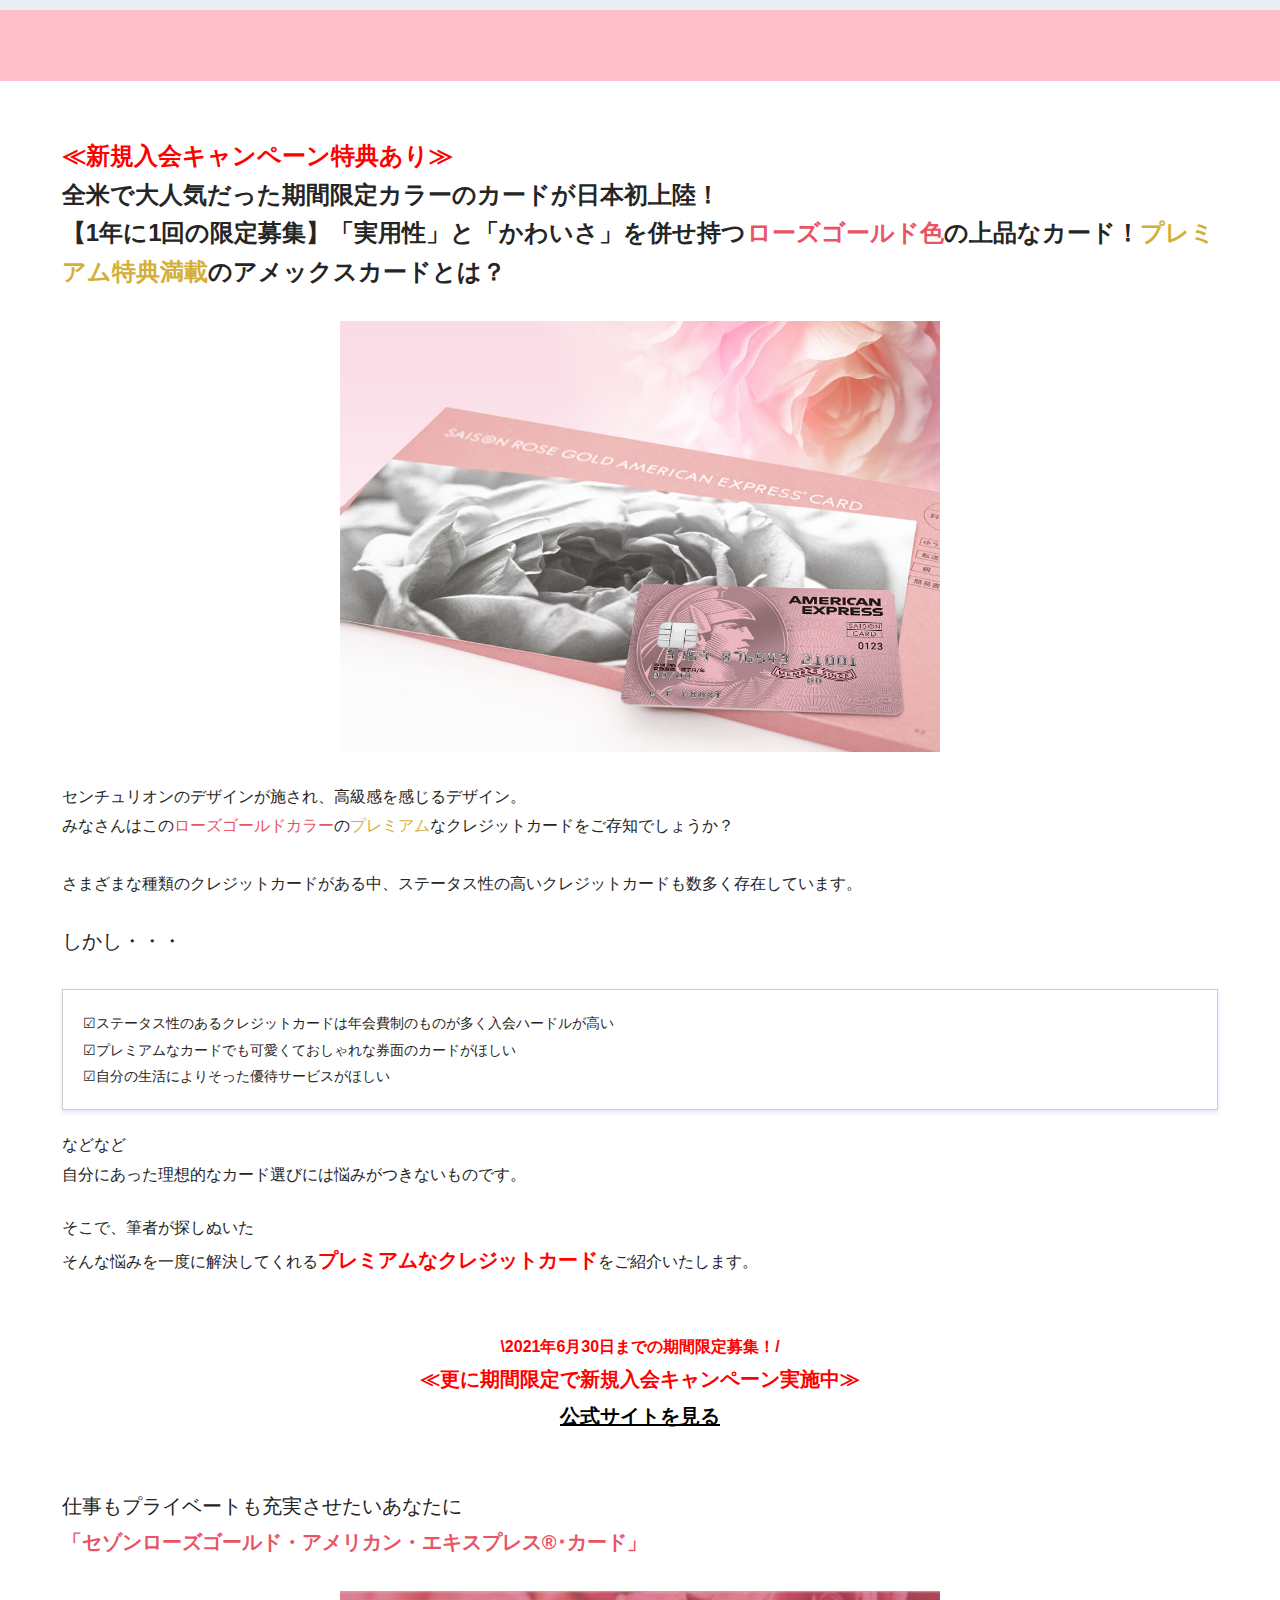
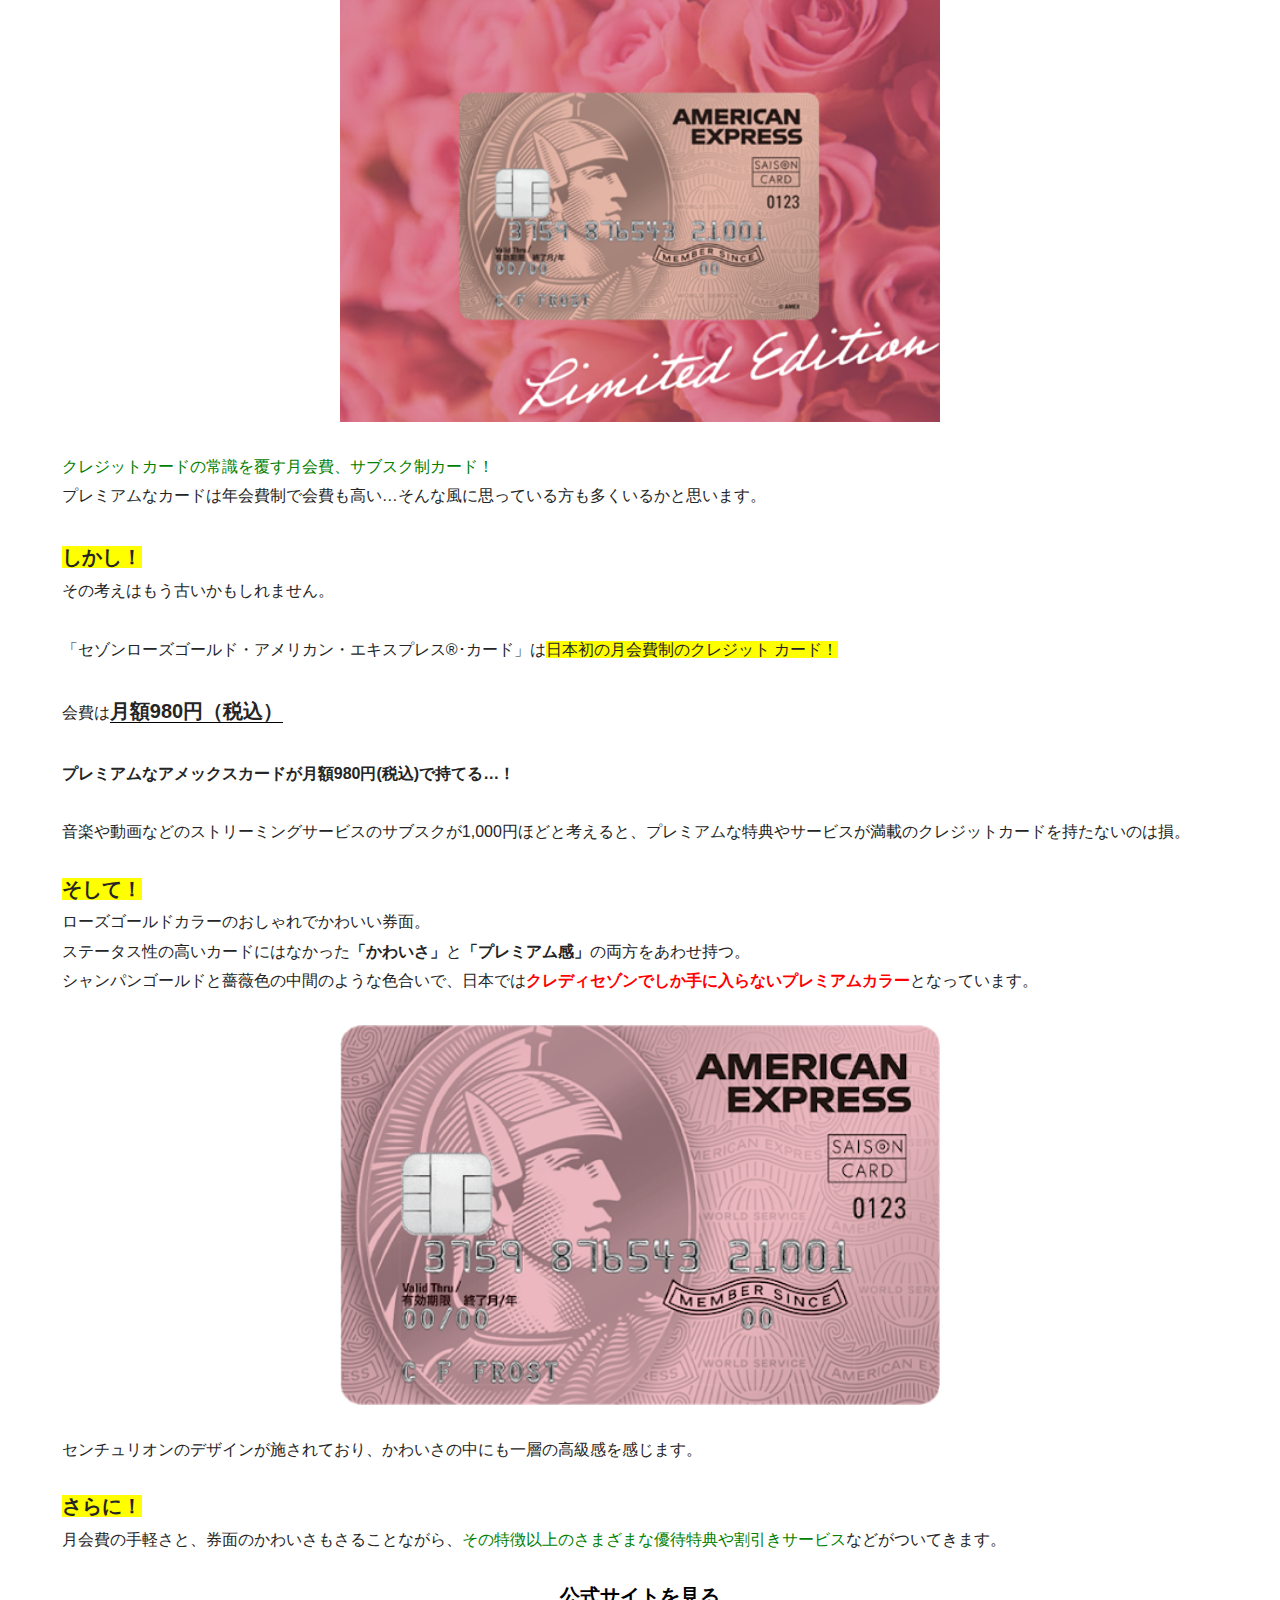
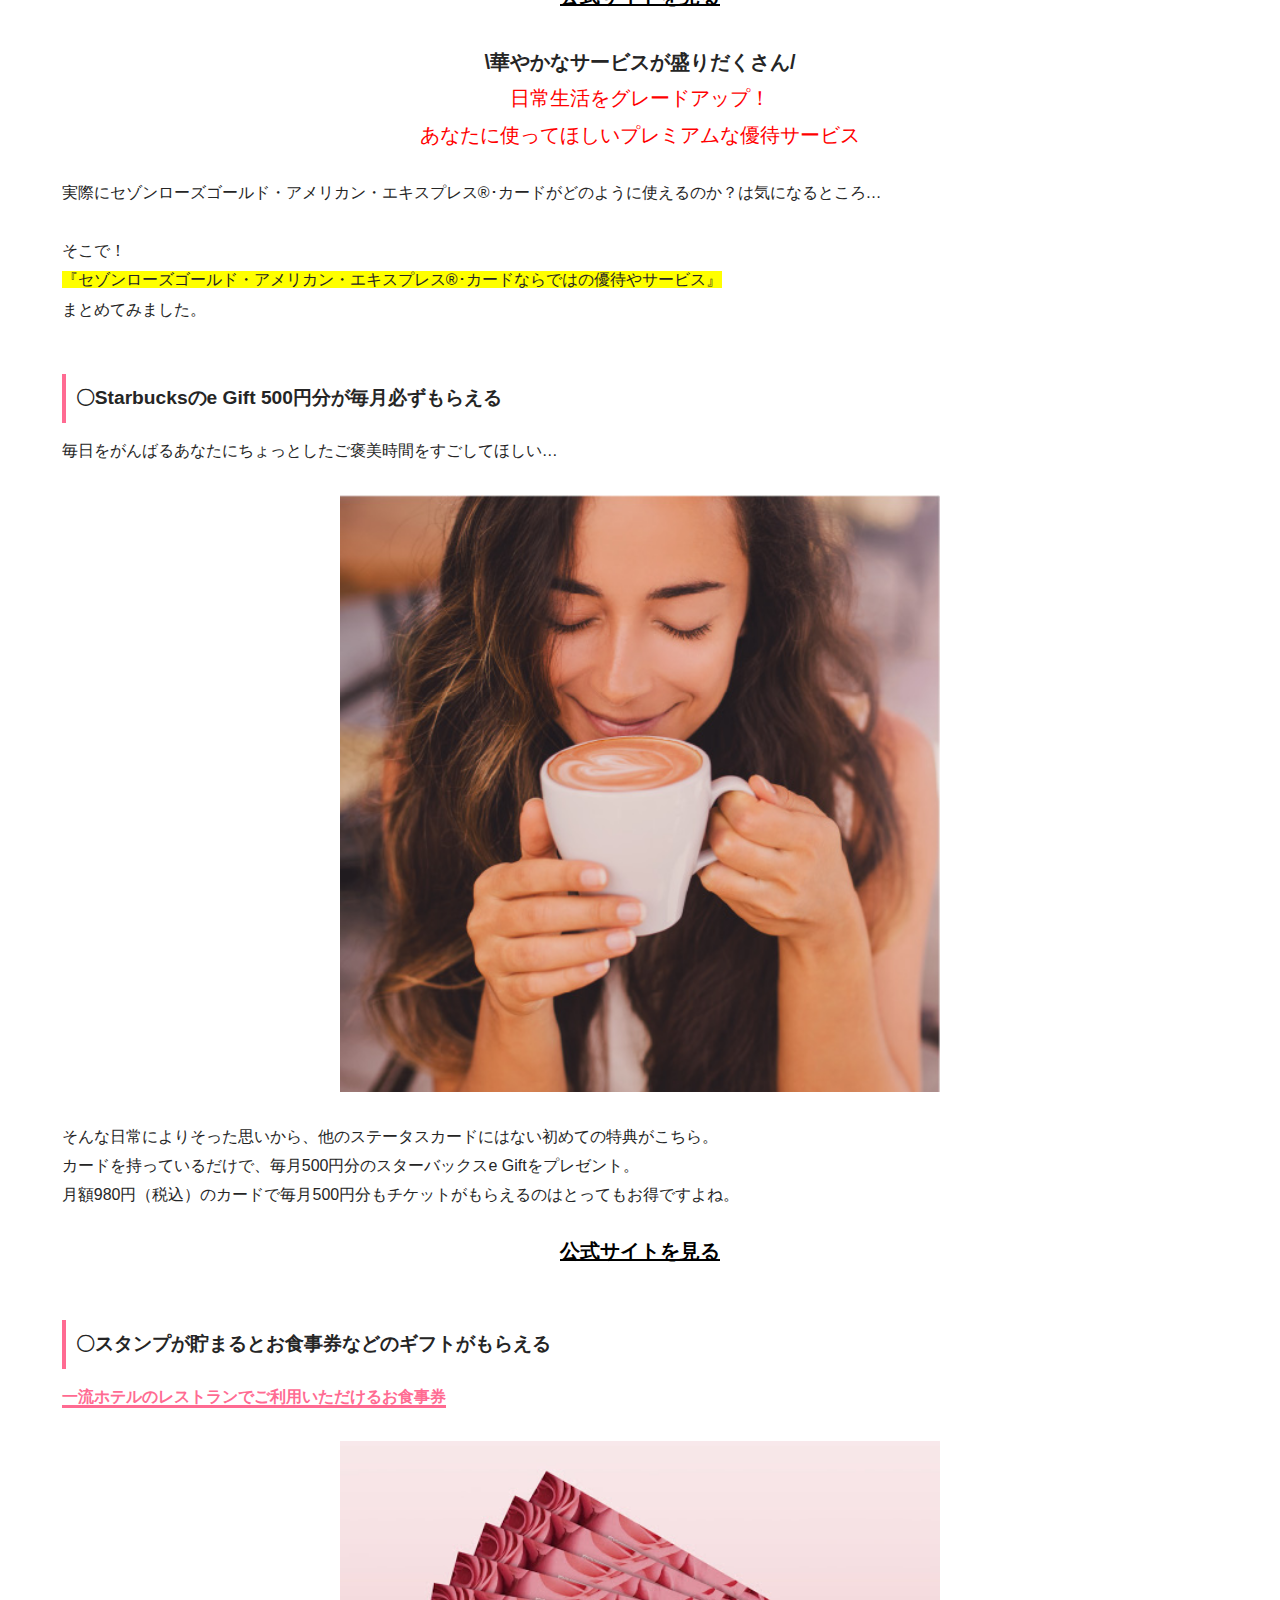
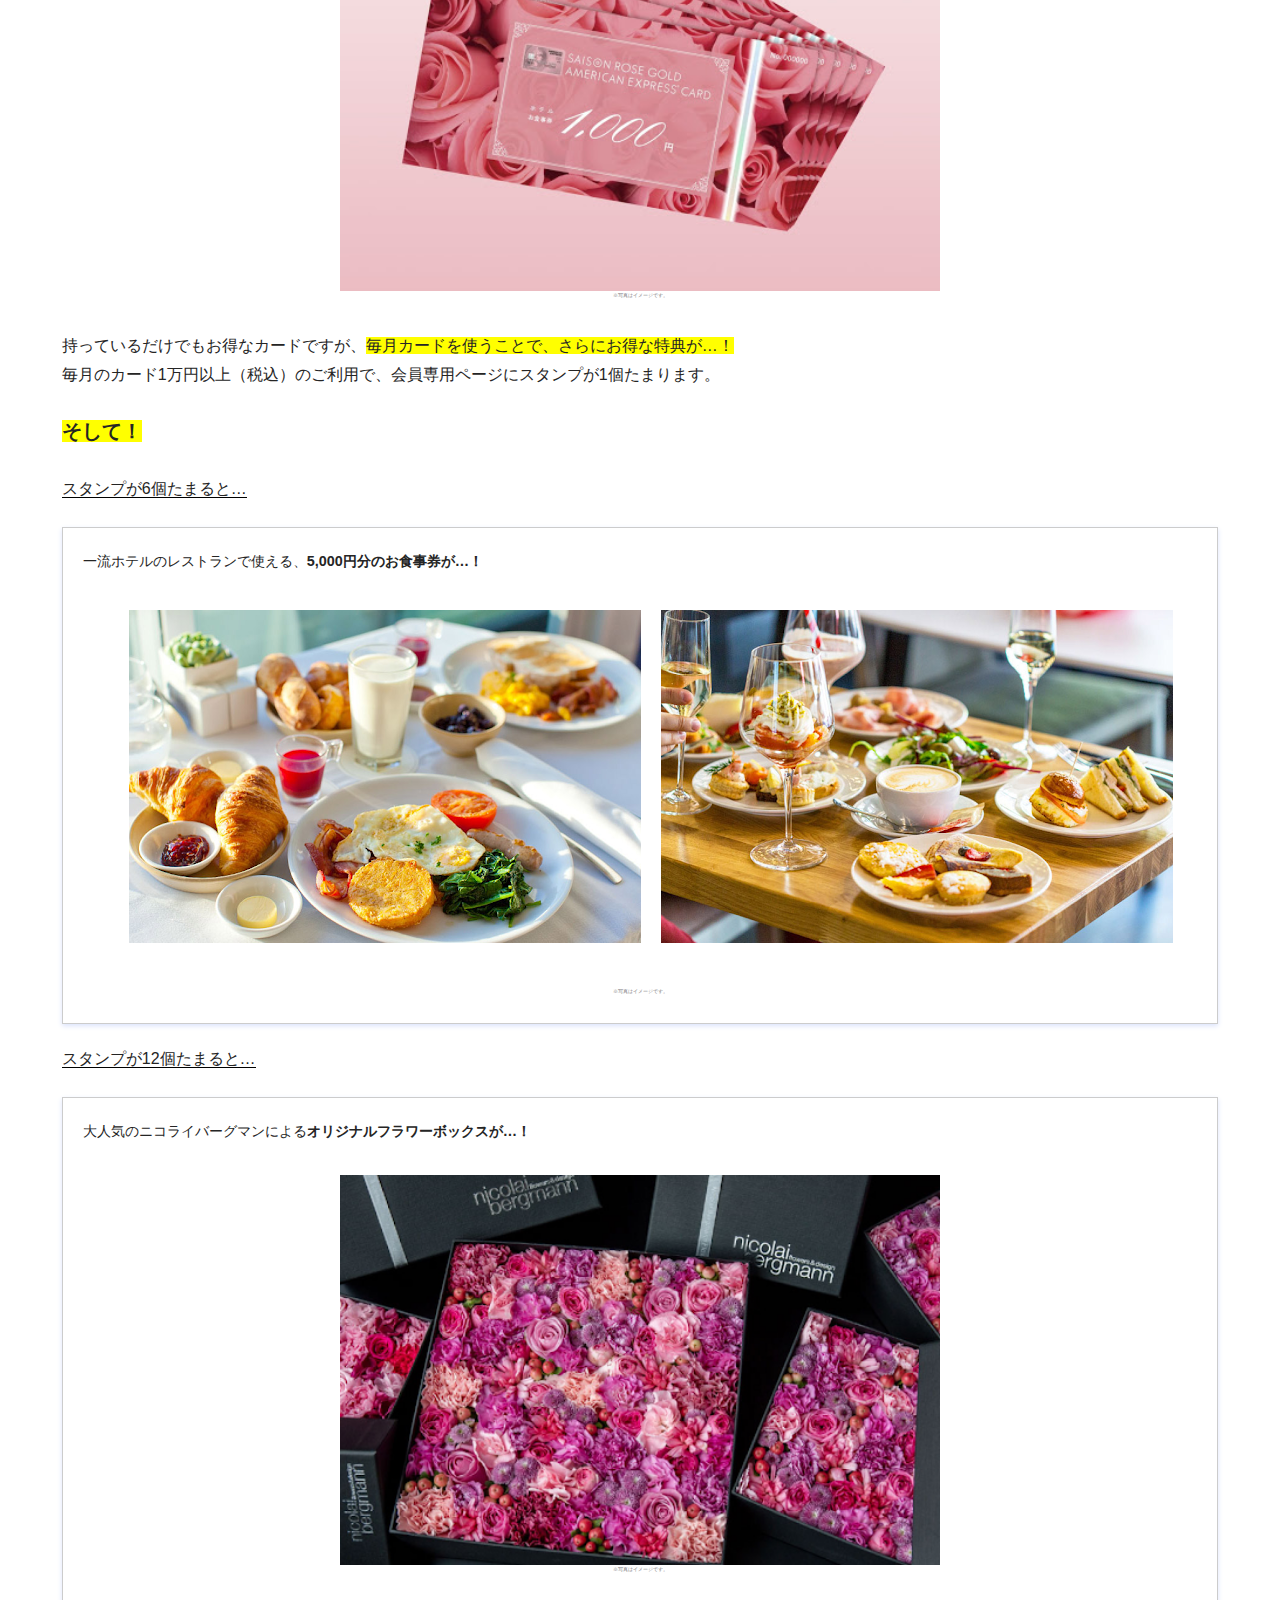
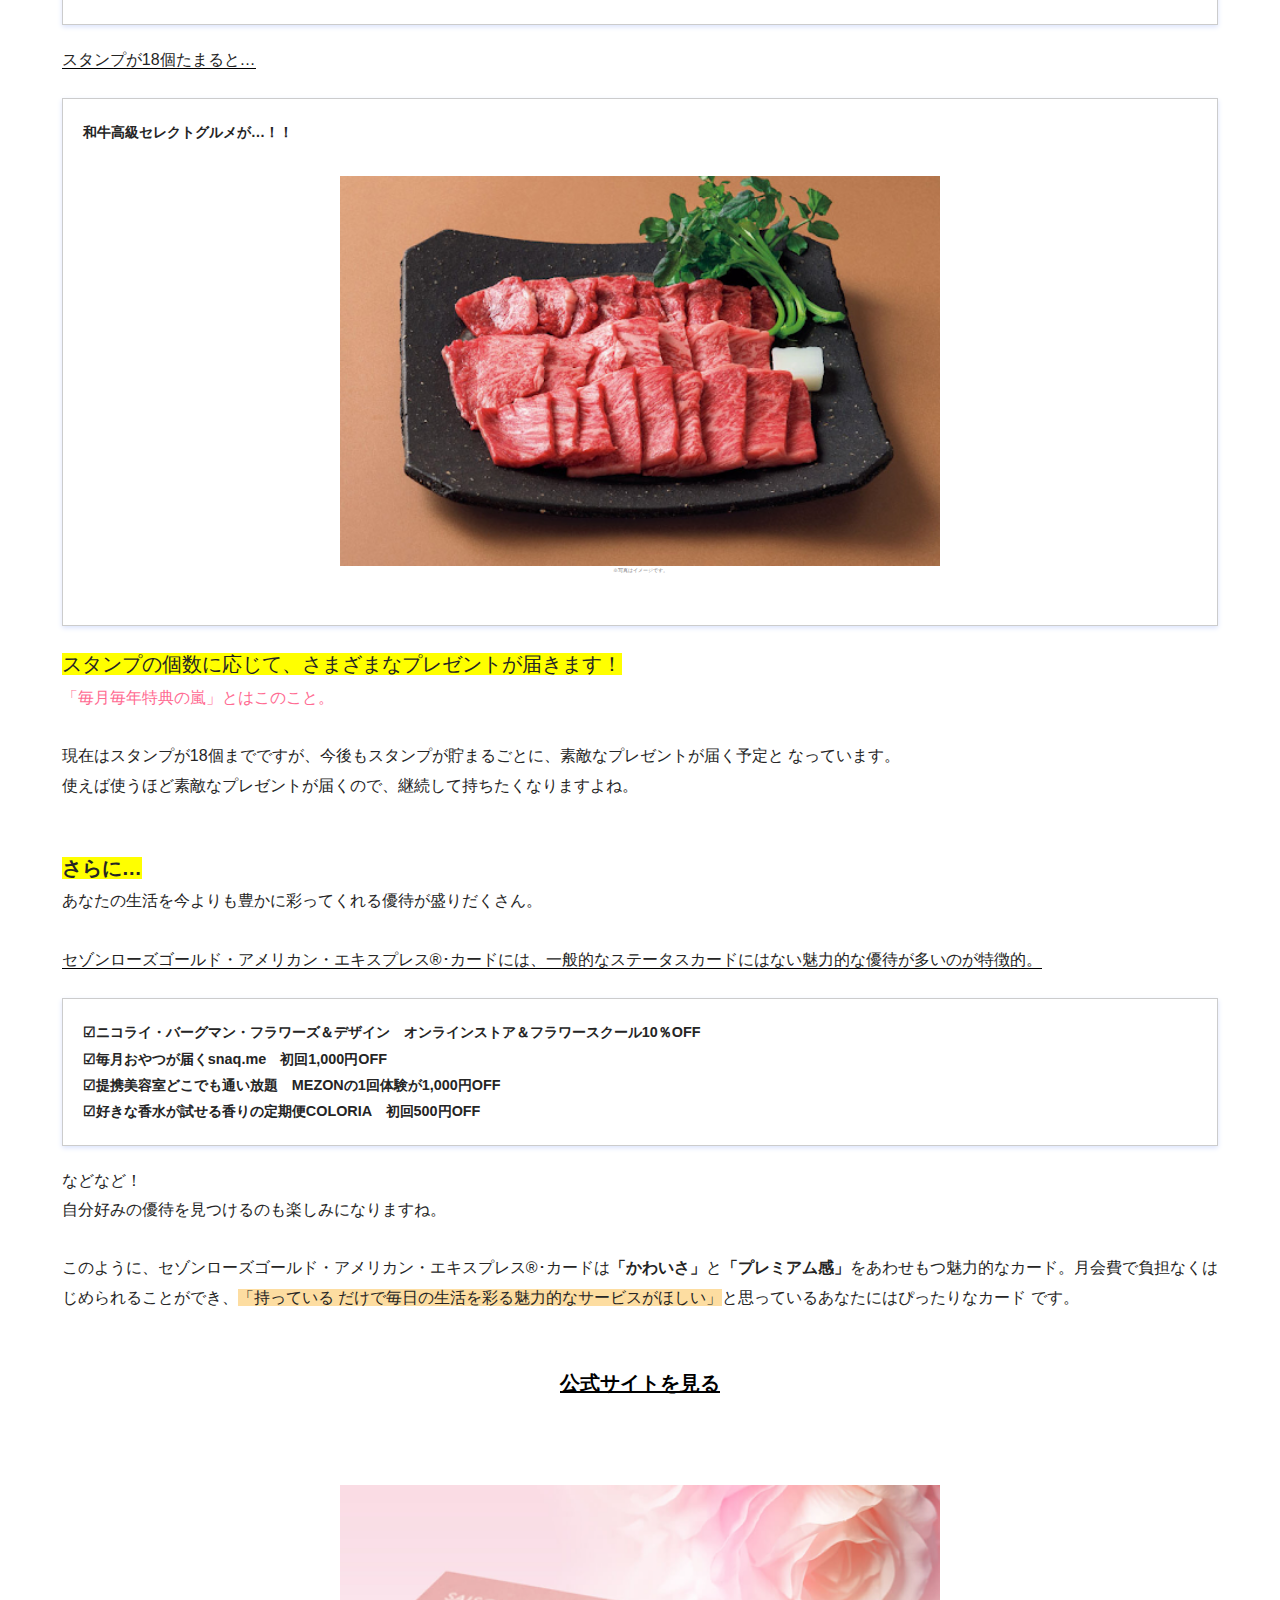
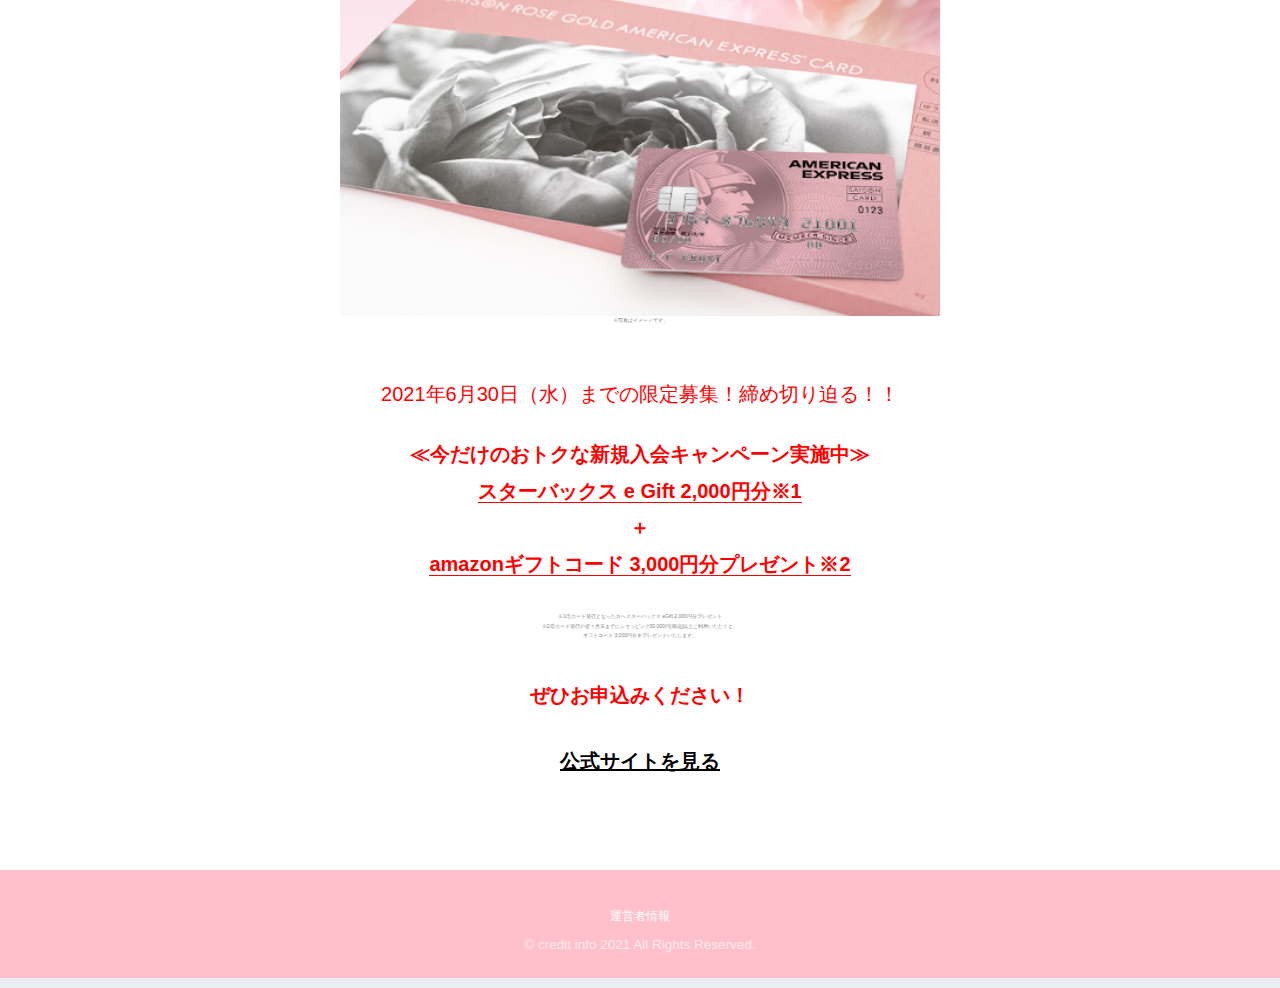
==== commit 57637d5d: "roseページ - 改行調整" ====
--- a/docs/rose/index.html
+++ b/docs/rose/index.html
@@ -221,19 +221,19 @@
                   <span class="green"
                     >クレジットカードの常識を覆す月会費、サブスク制カード！</span
                   ><br />
-                  プレミアムなカードは年会費制で会費も高い…そんな風に思っている方も多くいるかと思います。<br />
+                  プレミアムなカードは年会費制で会費も高い…そんな風に思っている方も多くいるかと思います。<br /><br />
                   <span class="big bold bg-yellow">しかし！</span
-                  >その考えはもう古いかもしれません。<br />
+                  ><br />その考えはもう古いかもしれません。<br /><br />
                   「セゾンローズゴールド・アメリカン・エキスプレス®･カード」は<span
                     class="bg-yellow"
                     >日本初の月会費制のクレジット カード！</span
-                  ><br />
+                  ><br /><br />
                   会費は<span class="big bold ul-1-black"
                     >月額980円（税込）</span
-                  ><br />
+                  ><br /><br />
                   <span class="bold"
                     >プレミアムなアメックスカードが月額980円(税込)で持てる…！</span
-                  ><br />
+                  ><br /><br />
                   音楽や動画などのストリーミングサービスのサブスクが1,000円ほどと考えると、プレミアムな特典やサービスが満載のクレジットカードを持たないのは損。
                 </p>
                 <p>
@@ -467,7 +467,7 @@
                     >スタンプの個数に応じて、さまざまなプレゼントが届きます！</span
                   ><br />
                   <span class="pink">「毎月毎年特典の嵐」とはこのこと。</span
-                  ><br />
+                  ><br /><br />
                   現在はスタンプが18個までですが、今後もスタンプが貯まるごとに、素敵なプレゼントが届く予定と
                   なっています。<br />
                   使えば使うほど素敵なプレゼントが届くので、継続して持ちたくなりますよね。
@@ -477,7 +477,7 @@
               <section>
                 <p>
                   <span class="big bold bg-yellow">さらに…</span><br />
-                  あなたの生活を今よりも豊かに彩ってくれる優待が盛りだくさん。<br />
+                  あなたの生活を今よりも豊かに彩ってくれる優待が盛りだくさん。<br /><br />
                   <span class="ul-black"
                     >セゾンローズゴールド・アメリカン・エキスプレス®･カードには、一般的なステータスカードにはない魅力的な優待が多いのが特徴的。</span
                   >
@@ -498,7 +498,7 @@
                 </div>
                 <p>
                   などなど！<br />
-                  自分好みの優待を見つけるのも楽しみになりますね。<br />
+                  自分好みの優待を見つけるのも楽しみになりますね。<br /><br />
                   このように、セゾンローズゴールド・アメリカン・エキスプレス®･カードは<span
                     class="bold"
                     >「かわいさ」</span
@@ -509,6 +509,7 @@
                     だけで毎日の生活を彩る魅力的なサービスがほしい」</span
                   >と思っているあなたにはぴったりなカード です。
                 </p>
+                <br />
                 <p class="center">
                   <span class="big bold"
                     ><a
@@ -520,6 +521,7 @@
                     ></span
                   >
                 </p>
+                <br />
                 <!-- 画像10 -->
                 <div class="image">
                   <img
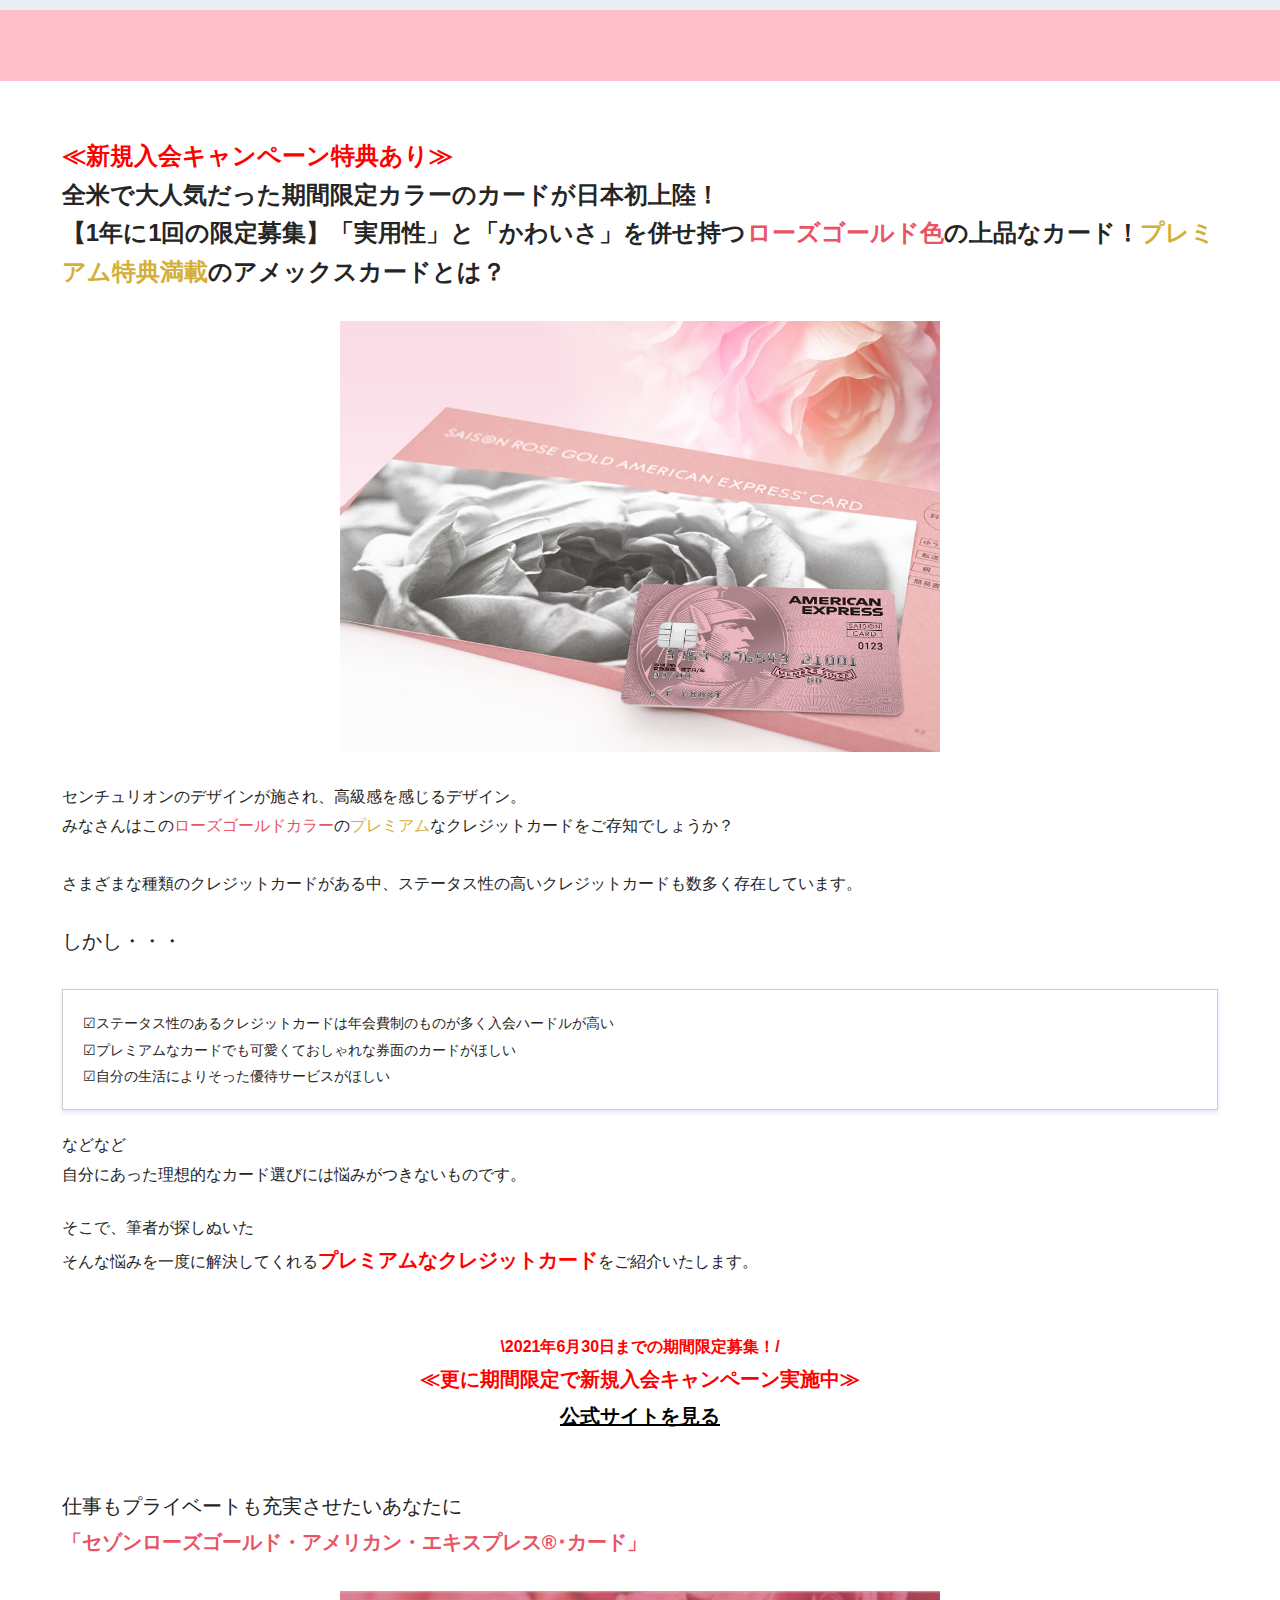
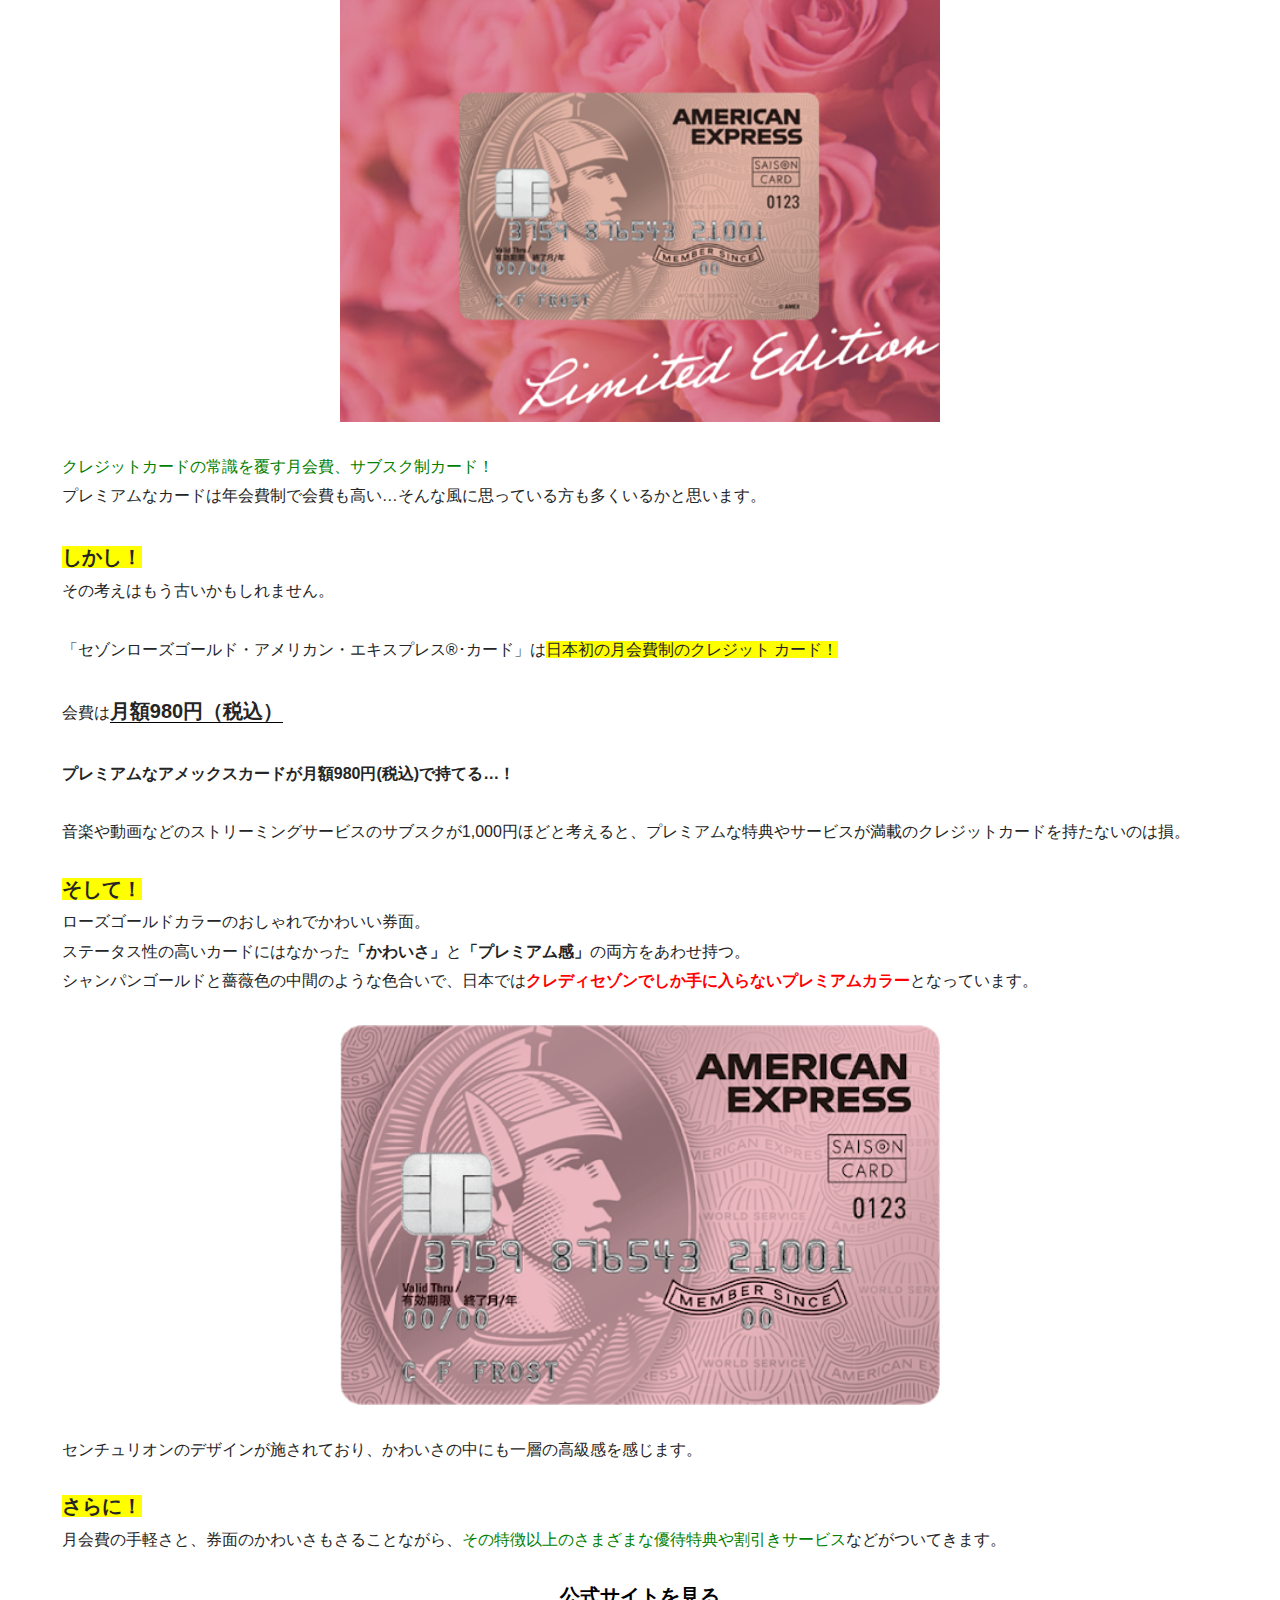
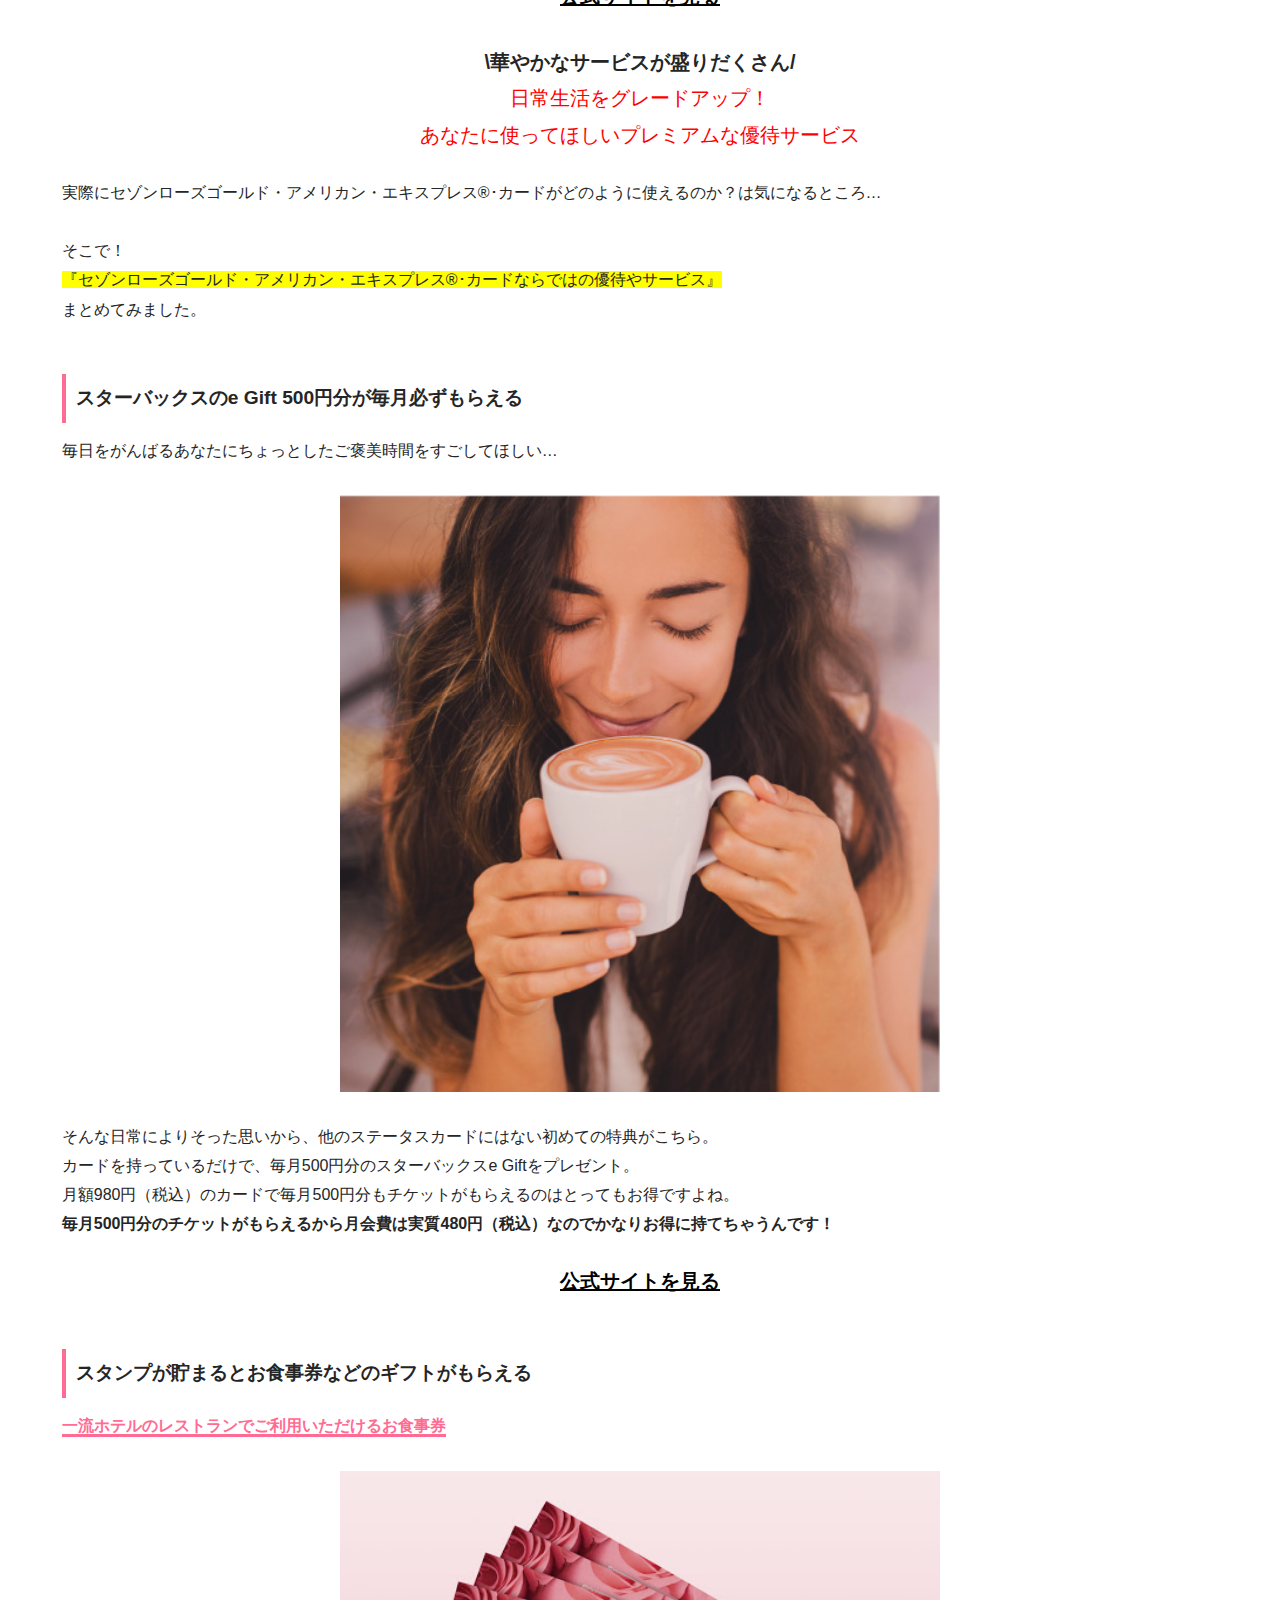
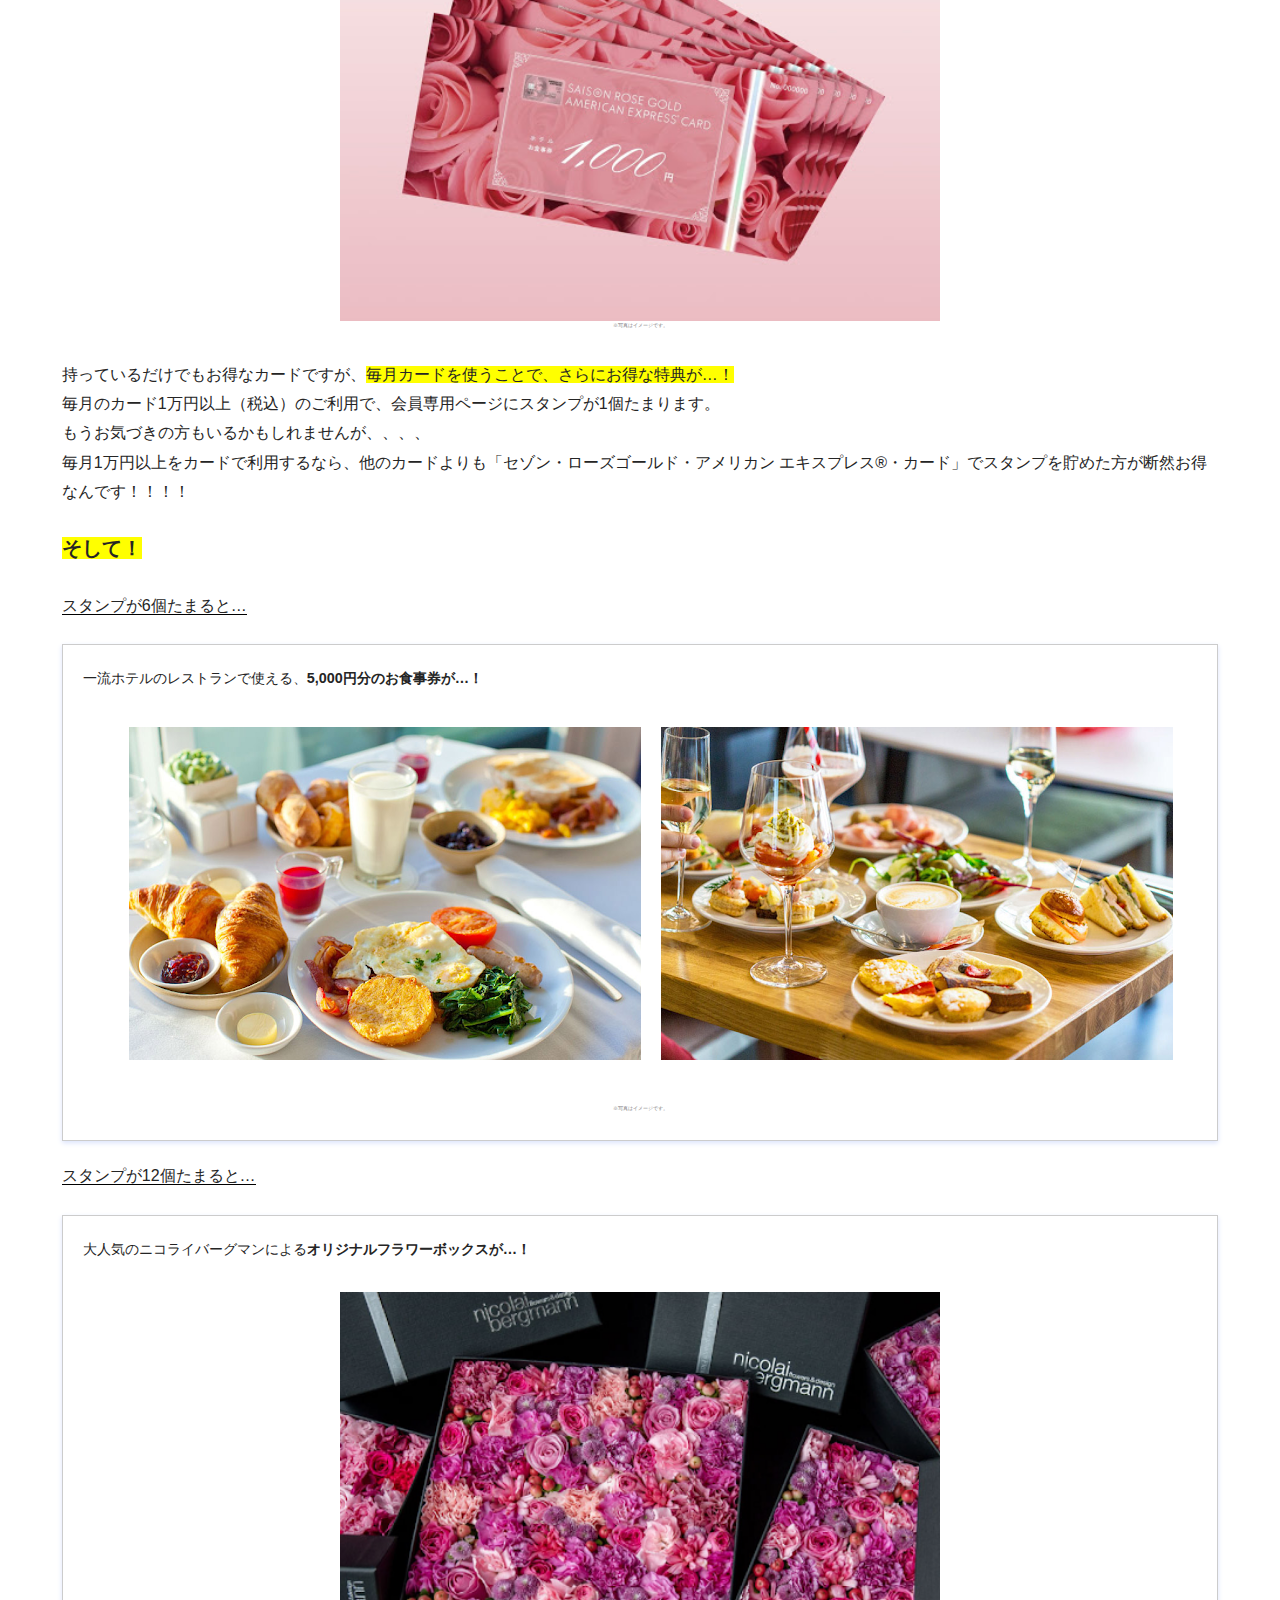
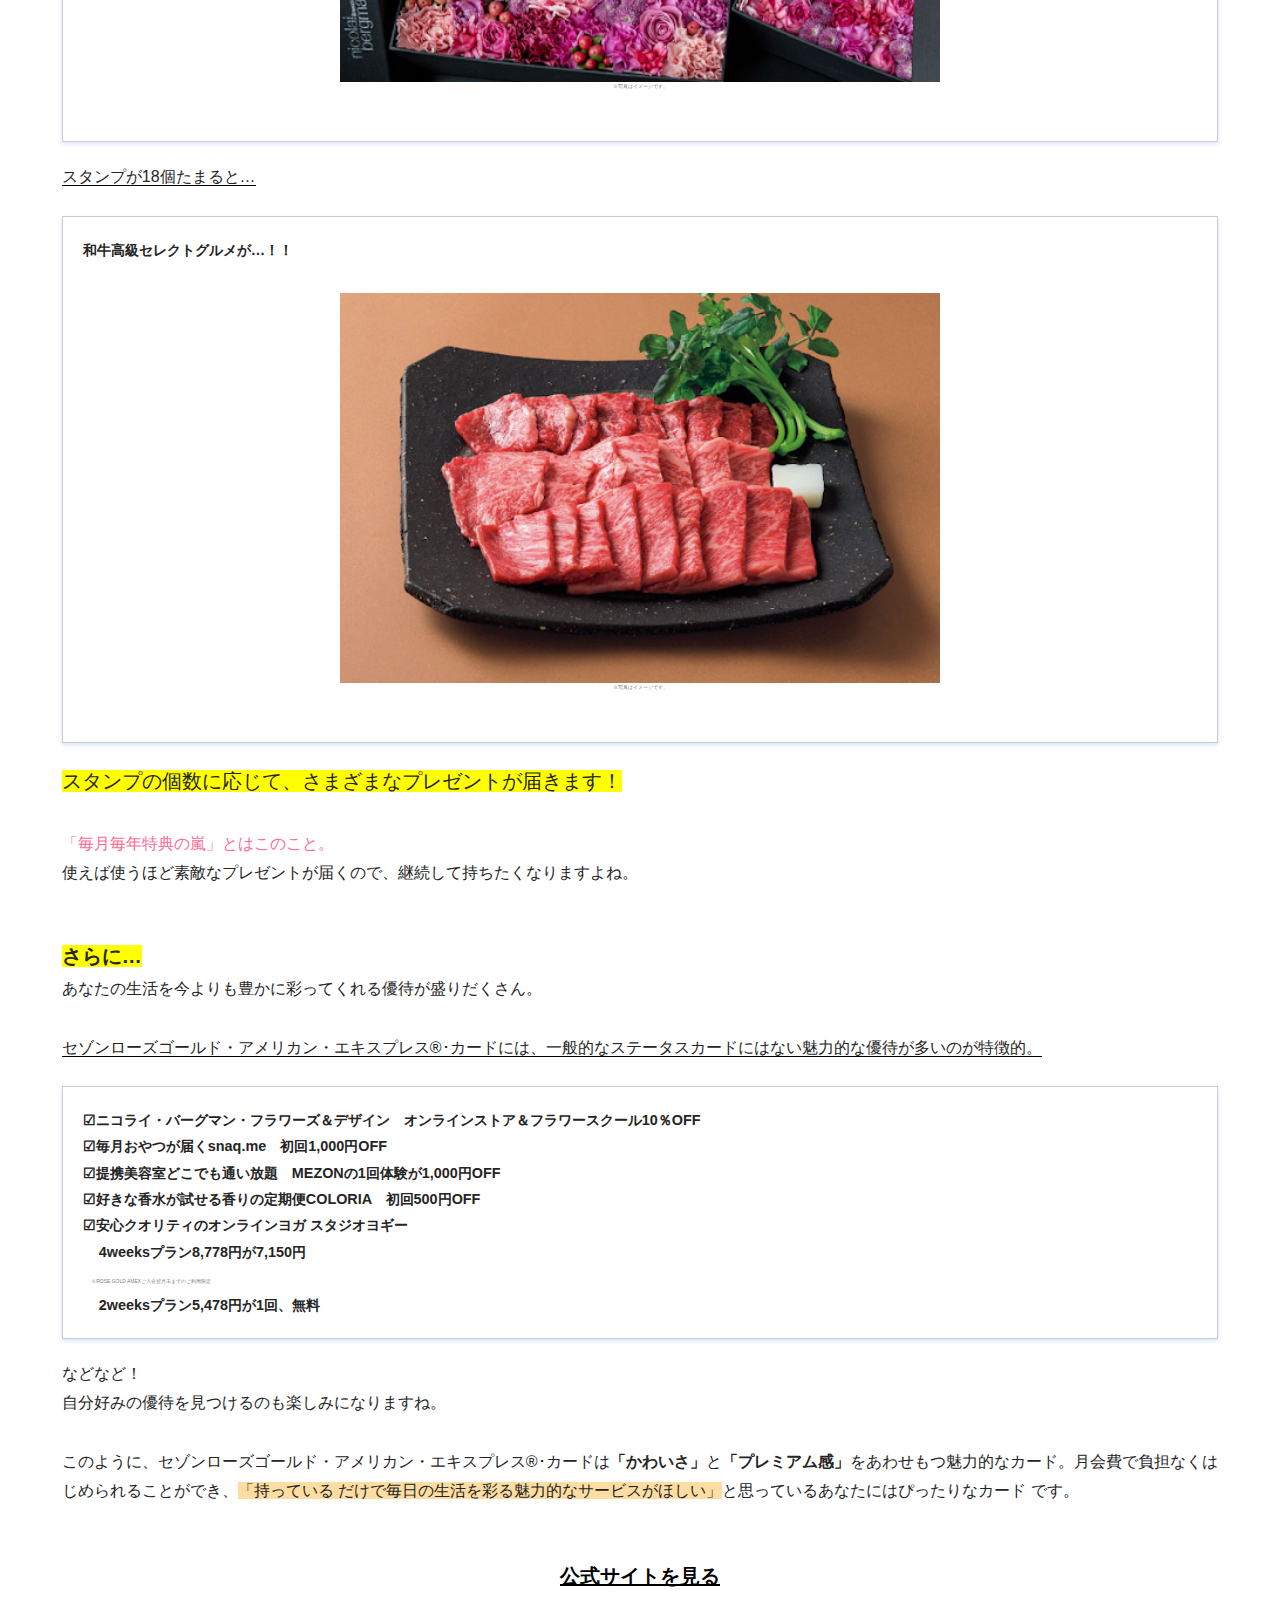
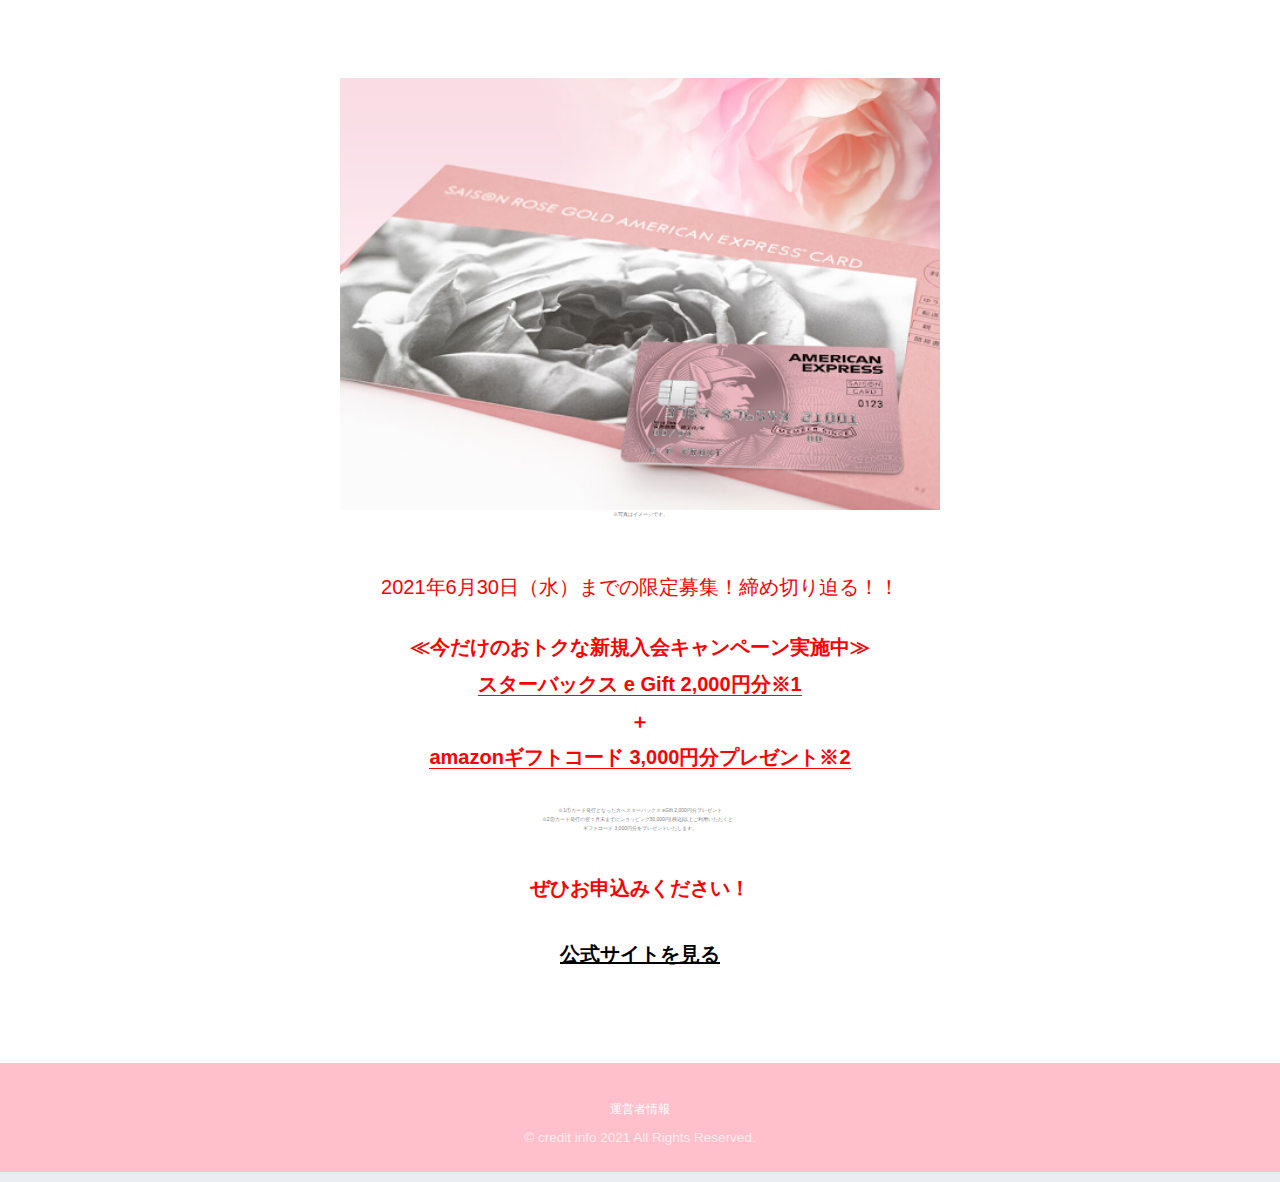
==== commit b4a85325: "rose - 文面最終調整" ====
--- a/docs/rose/index.html
+++ b/docs/rose/index.html
@@ -307,7 +307,7 @@
 
               <section>
                 <h3 class="pink">
-                  〇Starbucksのe Gift 500円分が毎月必ずもらえる
+                  スターバックスのe Gift 500円分が毎月必ずもらえる
                 </h3>
                 <p>
                   毎日をがんばるあなたにちょっとしたご褒美時間をすごしてほしい…
@@ -336,7 +336,10 @@
                   そんな日常によりそった思いから、他のステータスカードにはない初めての特典がこちら。<br />
                   カードを持っているだけで、毎月500円分のスターバックスe
                   Giftをプレゼント。<br />
-                  月額980円（税込）のカードで毎月500円分もチケットがもらえるのはとってもお得ですよね。
+                  月額980円（税込）のカードで毎月500円分もチケットがもらえるのはとってもお得ですよね。<br />
+                  <span class="bold"
+                    >毎月500円分のチケットがもらえるから月会費は実質480円（税込）なのでかなりお得に持てちゃうんです！</span
+                  >
                 </p>
                 <p class="center">
                   <span class="big bold"
@@ -353,7 +356,7 @@
 
               <section>
                 <h3 class="pink">
-                  〇スタンプが貯まるとお食事券などのギフトがもらえる
+                  スタンプが貯まるとお食事券などのギフトがもらえる
                 </h3>
                 <p>
                   <span class="pink bold ul-pink"
@@ -385,7 +388,12 @@
                   持っているだけでもお得なカードですが、<span class="bg-yellow"
                     >毎月カードを使うことで、さらにお得な特典が…！</span
                   ><br />
-                  毎月のカード1万円以上（税込）のご利用で、会員専用ページにスタンプが1個たまります。
+                  毎月のカード1万円以上（税込）のご利用で、会員専用ページにスタンプが1個たまります。<br />
+                  <span
+                    >もうお気づきの方もいるかもしれませんが、、、、<br />
+                    毎月1万円以上をカードで利用するなら、他のカードよりも「セゾン・ローズゴールド・アメリカン
+                    エキスプレス®︎・カード」でスタンプを貯めた方が断然お得なんです！！！！
+                  </span>
                 </p>
                 <p><span class="big bold bg-yellow">そして！</span></p>
 
@@ -465,11 +473,9 @@
                 <p>
                   <span class="big bg-yellow"
                     >スタンプの個数に応じて、さまざまなプレゼントが届きます！</span
-                  ><br />
+                  ><br /><br />
                   <span class="pink">「毎月毎年特典の嵐」とはこのこと。</span
-                  ><br /><br />
-                  現在はスタンプが18個までですが、今後もスタンプが貯まるごとに、素敵なプレゼントが届く予定と
-                  なっています。<br />
+                  ><br />
                   使えば使うほど素敵なプレゼントが届くので、継続して持ちたくなりますよね。
                 </p>
               </section>
@@ -494,6 +500,17 @@
                   ><br />
                   <span class="bold"
                     >☑好きな香水が試せる香りの定期便COLORIA　初回500円OFF</span
+                  ><br />
+                  <span class="bold">
+                    ☑安心クオリティのオンラインヨガ スタジオヨギー<br />
+                    &nbsp;&nbsp;&nbsp;&nbsp;4weeksプラン8,778円が7,150円 </span
+                  ><br />
+                  <span class="attention"
+                    >&nbsp;&nbsp;&nbsp;&nbsp;&nbsp;&nbsp;※ROSE GOLD
+                    AMEXご入会翌月末までのご利用限定</span
+                  ><br />
+                  <span class="bold"
+                    >&nbsp;&nbsp;&nbsp;&nbsp;2weeksプラン5,478円が1回、無料</span
                   >
                 </div>
                 <p>
